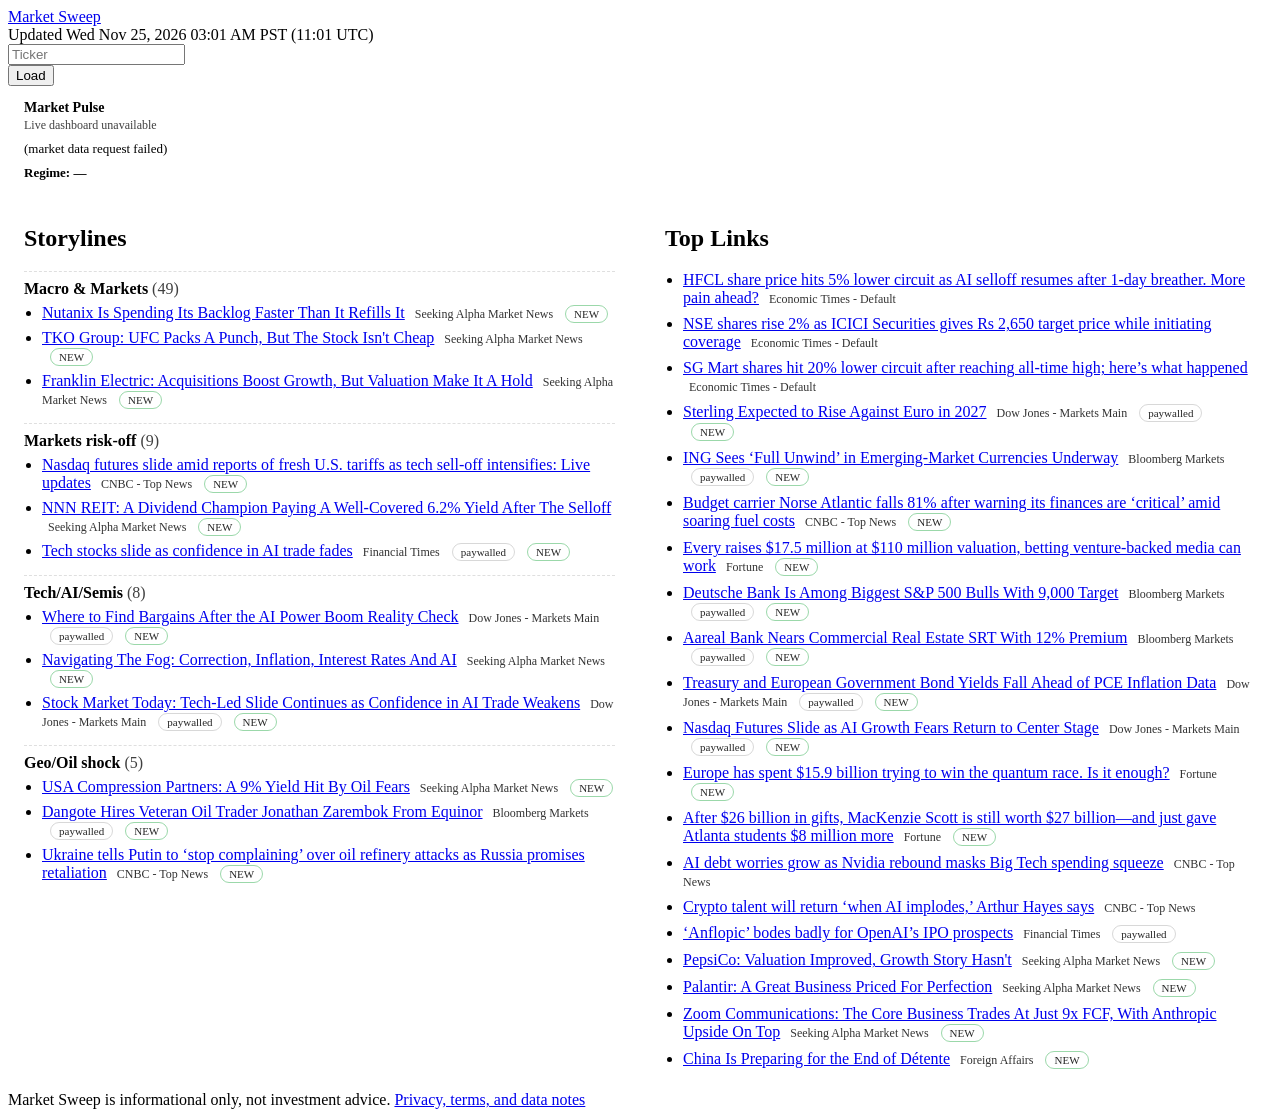
==== public/index.html @ 64149c42 "Update site 2026-11-25T11:01Z" ====
<!doctype html>
<html lang="en">
<head>
  <meta charset="utf-8" />
  <meta name="viewport" content="width=device-width, initial-scale=1" />
  <title>Market Sweep — Nov 25: Macro &amp; Markets; Markets risk-off; Tech/AI/Semis</title>
  <meta name="description" content="Top storylines: Macro &amp; Markets; Markets risk-off; Tech/AI/Semis. Clean, clutter‑free finance headlines." />
  <meta property="og:title" content="Market Sweep — Nov 25: Macro &amp; Markets; Markets risk-off; Tech/AI/Semis" />
  <meta property="og:description" content="Top storylines: Macro &amp; Markets; Markets risk-off; Tech/AI/Semis. Clean, clutter‑free finance headlines." />
  <meta property="og:type" content="website" />
  <meta property="og:url" content="https://markets.dealzen.ai" />
  <meta property="og:site_name" content="Market Sweep" />
  <meta name="twitter:card" content="summary" />
  <meta name="twitter:title" content="Market Sweep — Nov 25: Macro &amp; Markets; Markets risk-off; Tech/AI/Semis" />
  <meta name="twitter:description" content="Top storylines: Macro &amp; Markets; Markets risk-off; Tech/AI/Semis. Clean, clutter‑free finance headlines." />
  <link rel="canonical" href="https://markets.dealzen.ai" />
  <link rel="stylesheet" href="/app.css?v=20260710-1155" />
  <style>
    .meta { opacity: 0.8; margin-bottom: 16px; }
    .grid { display: grid; grid-template-columns: 1fr; gap: 18px; }
    @media (min-width: 900px) { .grid { grid-template-columns: 1fr 1fr; } }
    .card { padding: 14px 16px; }
    ul { margin: 0; padding-left: 18px; }
    li { margin: 8px 0; }
    .tight li { margin: 6px 0; }
    .src { margin-left: 6px; opacity: 0.8; font-size: 12px; }
    .pill { display: inline-block; margin-left: 8px; font-size: 11px; padding: 2px 8px; border-radius: 999px; border: 1px solid rgba(127,127,127,0.35); opacity: 0.85; }
    .pill.new { border-color: rgba(60,180,90,0.6); }
    .story { margin: 10px 0 14px 0; padding-top: 8px; border-top: 1px dashed rgba(127,127,127,0.25); }
    .storyhdr { font-weight: 650; margin-bottom: 6px; }
    .count { opacity: 0.75; font-weight: 500; }
  </style>
</head>
<body>
  <main class="app-shell">
  <header class="app-header">
    <div class="brand">
      <a class="brand-title" href="/">Market Sweep</a>
      <div class="brand-subtitle">Updated Wed Nov 25, 2026 03:01 AM PST (11:01 UTC)</div>
    </div>
    <form class="search" data-ticker-nav>
      <div class="search-field">
        <input name="ticker" autocomplete="off" autocapitalize="characters" spellcheck="false" aria-label="Ticker" placeholder="Ticker" />
      </div>
      <button type="submit">Load</button>
    </form>
  </header>

  <div class="card" style="margin-bottom:16px">
    <div style="font-size:14px; font-weight:600; margin-bottom:2px;">Market Pulse</div>
    <div id="dashboard-time" style="font-size:12px; opacity:0.75; margin-bottom:6px;">Loading live market data...</div>
    <div id="dashboard-lines" style="font-size:13px; line-height:1.5;">(loading)</div>
    <div id="dashboard-regime" style="margin-top:6px; font-size:13px; font-weight:600;">Regime: —</div>
  </div>

  <div class="grid">
    <div class="card">
      <h2 style="margin-top:0">Storylines</h2>
      <div class="story"><div class="storyhdr">Macro &amp; Markets <span class="count">(49)</span></div><ul class="tight"><li><a href="https://seekingalpha.com/article/4971801-nutanix-is-spending-its-backlog-faster-than-it-refills-it?source=feed_all_articles" target="_blank" rel="noopener noreferrer">Nutanix Is Spending Its Backlog Faster Than It Refills It</a> <span class="src">Seeking Alpha Market News</span> <span class="pill new">NEW</span></li><li><a href="https://seekingalpha.com/article/4971800-tko-group-ufc-packs-a-punch-but-the-stock-isnt-cheap?source=feed_all_articles" target="_blank" rel="noopener noreferrer">TKO Group: UFC Packs A Punch, But The Stock Isn&#x27;t Cheap</a> <span class="src">Seeking Alpha Market News</span> <span class="pill new">NEW</span></li><li><a href="https://seekingalpha.com/article/4971797-franklin-electric-acquisitions-boost-growth-but-valuation-make-it-a-hold?source=feed_all_articles" target="_blank" rel="noopener noreferrer">Franklin Electric: Acquisitions Boost Growth, But Valuation Make It A Hold</a> <span class="src">Seeking Alpha Market News</span> <span class="pill new">NEW</span></li></ul></div><div class="story"><div class="storyhdr">Markets risk-off <span class="count">(9)</span></div><ul class="tight"><li><a href="https://www.cnbc.com/2026/11/24/stock-market-today-live-updates-.html" target="_blank" rel="noopener noreferrer">Nasdaq futures slide amid reports of fresh U.S. tariffs as tech sell-off intensifies: Live updates</a> <span class="src">CNBC - Top News</span> <span class="pill new">NEW</span></li><li><a href="https://seekingalpha.com/article/4971787-nnn-reit-a-dividend-champion-paying-a-well-covered-6-2-percent-yield-after-the-selloff?source=feed_all_articles" target="_blank" rel="noopener noreferrer">NNN REIT: A Dividend Champion Paying A Well-Covered 6.2% Yield After The Selloff</a> <span class="src">Seeking Alpha Market News</span> <span class="pill new">NEW</span></li><li><a href="https://www.ft.com/content/705eb84c-801d-4a96-b908-e366511e886a?syn-25a6b1a6=1" target="_blank" rel="noopener noreferrer">Tech stocks slide as confidence in AI trade fades</a> <span class="src">Financial Times</span> <span class="pill">paywalled</span> <span class="pill new">NEW</span></li></ul></div><div class="story"><div class="storyhdr">Tech/AI/Semis <span class="count">(8)</span></div><ul class="tight"><li><a href="https://www.wsj.com/finance/where-to-find-bargains-after-the-ai-power-boom-reality-check-a6be0739?mod=rss_markets_main" target="_blank" rel="noopener noreferrer">Where to Find Bargains After the AI Power Boom Reality Check</a> <span class="src">Dow Jones - Markets Main</span> <span class="pill">paywalled</span> <span class="pill new">NEW</span></li><li><a href="https://seekingalpha.com/article/4971799-navigating-fog-correction-inflation-interest-rates-ai?source=feed_all_articles" target="_blank" rel="noopener noreferrer">Navigating The Fog: Correction, Inflation, Interest Rates And AI</a> <span class="src">Seeking Alpha Market News</span> <span class="pill new">NEW</span></li><li><a href="https://www.wsj.com/livecoverage/stock-market-today-dow-sp-500-nasdaq-11-25-2026?mod=rss_markets_main" target="_blank" rel="noopener noreferrer">Stock Market Today: Tech-Led Slide Continues as Confidence in AI Trade Weakens</a> <span class="src">Dow Jones - Markets Main</span> <span class="pill">paywalled</span> <span class="pill new">NEW</span></li></ul></div><div class="story"><div class="storyhdr">Geo/Oil shock <span class="count">(5)</span></div><ul class="tight"><li><a href="https://seekingalpha.com/article/4971788-usa-compression-partners-a-9-percent-yield-hit-by-oil-fears?source=feed_all_articles" target="_blank" rel="noopener noreferrer">USA Compression Partners: A 9% Yield Hit By Oil Fears</a> <span class="src">Seeking Alpha Market News</span> <span class="pill new">NEW</span></li><li><a href="https://www.bloomberg.com/news/articles/2026-11-25/dangote-hires-veteran-oil-trader-jonathan-zarembok-from-equinor" target="_blank" rel="noopener noreferrer">Dangote Hires Veteran Oil Trader Jonathan Zarembok From Equinor</a> <span class="src">Bloomberg Markets</span> <span class="pill">paywalled</span> <span class="pill new">NEW</span></li><li><a href="https://www.cnbc.com/2026/11/25/ukraine-putin-russia-oil-refinery-attacks.html" target="_blank" rel="noopener noreferrer">Ukraine tells Putin to ‘stop complaining’ over oil refinery attacks as Russia promises retaliation</a> <span class="src">CNBC - Top News</span> <span class="pill new">NEW</span></li></ul></div>
    </div>

    <div class="card">
      <h2 style="margin-top:0">Top Links</h2>
      <ul>
        <li><a href="https://economictimes.indiatimes.com/markets/stocks/news/hfcl-share-price-hits-5-lower-circuit-as-ai-selloff-resumes-after-1-day-breather-more-pain-ahead/articleshow/136149813.cms" target="_blank" rel="noopener noreferrer">HFCL share price hits 5% lower circuit as AI selloff resumes after 1-day breather. More pain ahead?</a> <span class="src">Economic Times - Default</span></li><li><a href="https://economictimes.indiatimes.com/markets/stocks/news/nse-shares-rise-2-as-icici-securities-gives-rs-2650-target-price-while-initiating-coverage/articleshow/136149526.cms" target="_blank" rel="noopener noreferrer">NSE shares rise 2% as ICICI Securities gives Rs 2,650 target price while initiating coverage</a> <span class="src">Economic Times - Default</span></li><li><a href="https://economictimes.indiatimes.com/markets/stocks/news/sg-mart-shares-hit-20-lower-circuit-after-reaching-all-time-high-heres-what-happened/articleshow/136149378.cms" target="_blank" rel="noopener noreferrer">SG Mart shares hit 20% lower circuit after reaching all-time high; here’s what happened</a> <span class="src">Economic Times - Default</span></li><li><a href="https://www.wsj.com/finance/currencies/still-too-early-to-bet-against-the-u-s-dollar-f6411c71?mod=rss_markets_main" target="_blank" rel="noopener noreferrer">Sterling Expected to Rise Against Euro in 2027</a> <span class="src">Dow Jones - Markets Main</span> <span class="pill">paywalled</span> <span class="pill new">NEW</span></li><li><a href="https://www.bloomberg.com/news/articles/2026-11-25/ing-sees-full-unwind-in-emerging-market-currencies-underway" target="_blank" rel="noopener noreferrer">ING Sees ‘Full Unwind’ in Emerging-Market Currencies Underway</a> <span class="src">Bloomberg Markets</span> <span class="pill">paywalled</span> <span class="pill new">NEW</span></li><li><a href="https://www.cnbc.com/2026/11/25/norse-atlantic-financial-warning-fuel-costs.html" target="_blank" rel="noopener noreferrer">Budget carrier Norse Atlantic falls 81% after warning its finances are ‘critical’ amid soaring fuel costs</a> <span class="src">CNBC - Top News</span> <span class="pill new">NEW</span></li><li><a href="https://fortune.com/2026/11/25/every-raises-17-5-million-110-million-valuation-betting-venture-backed-media-can-work/" target="_blank" rel="noopener noreferrer">Every raises $17.5 million at $110 million valuation, betting venture-backed media can work</a> <span class="src">Fortune</span> <span class="pill new">NEW</span></li><li><a href="https://www.bloomberg.com/news/articles/2026-11-25/deutsche-bank-is-among-biggest-s-p-500-bulls-with-9-000-target" target="_blank" rel="noopener noreferrer">Deutsche Bank Is Among Biggest S&amp;P 500 Bulls With 9,000 Target</a> <span class="src">Bloomberg Markets</span> <span class="pill">paywalled</span> <span class="pill new">NEW</span></li><li><a href="https://www.bloomberg.com/news/articles/2026-11-25/aareal-bank-nears-commercial-real-estate-srt-with-12-premium" target="_blank" rel="noopener noreferrer">Aareal Bank Nears Commercial Real Estate SRT With 12% Premium</a> <span class="src">Bloomberg Markets</span> <span class="pill">paywalled</span> <span class="pill new">NEW</span></li><li><a href="https://www.wsj.com/finance/investing/u-s-treasury-yields-fall-ahead-of-pce-inflation-data-dfeb7995?mod=rss_markets_main" target="_blank" rel="noopener noreferrer">Treasury and European Government Bond Yields Fall Ahead of PCE Inflation Data</a> <span class="src">Dow Jones - Markets Main</span> <span class="pill">paywalled</span> <span class="pill new">NEW</span></li><li><a href="https://www.wsj.com/finance/stocks/nasdaq-futures-slide-as-ai-growth-fears-return-to-center-stage-ff9a6d6b?mod=rss_markets_main" target="_blank" rel="noopener noreferrer">Nasdaq Futures Slide as AI Growth Fears Return to Center Stage</a> <span class="src">Dow Jones - Markets Main</span> <span class="pill">paywalled</span> <span class="pill new">NEW</span></li><li><a href="https://fortune.com/2026/11/25/europe-has-spent-15-9-billion-win-quantum-race/" target="_blank" rel="noopener noreferrer">Europe has spent $15.9 billion trying to win the quantum race. Is it enough?</a> <span class="src">Fortune</span> <span class="pill new">NEW</span></li><li><a href="https://fortune.com/2026/11/25/mackenzie-scott-achieve-atlanta-8-million-net-worth/" target="_blank" rel="noopener noreferrer">After $26 billion in gifts, MacKenzie Scott is still worth $27 billion—and just gave Atlanta students $8 million more</a> <span class="src">Fortune</span> <span class="pill new">NEW</span></li><li><a href="https://www.cnbc.com/2026/11/25/ai-debt-big-tech-spending-nvidia.html" target="_blank" rel="noopener noreferrer">AI debt worries grow as Nvidia rebound masks Big Tech spending squeeze</a> <span class="src">CNBC - Top News</span></li><li><a href="https://www.cnbc.com/2026/11/25/talents-crypto-ai-investment.html" target="_blank" rel="noopener noreferrer">Crypto talent will return ‘when AI implodes,’ Arthur Hayes says</a> <span class="src">CNBC - Top News</span></li><li><a href="https://www.ft.com/content/1c62dcfe-826f-4638-a9ee-c3b3009bc45d" target="_blank" rel="noopener noreferrer">‘Anflopic’ bodes badly for OpenAI’s IPO prospects</a> <span class="src">Financial Times</span> <span class="pill">paywalled</span></li><li><a href="https://seekingalpha.com/article/4971795-pepsico-valuation-improved-growth-story-hasnt?source=feed_all_articles" target="_blank" rel="noopener noreferrer">PepsiCo: Valuation Improved, Growth Story Hasn&#x27;t</a> <span class="src">Seeking Alpha Market News</span> <span class="pill new">NEW</span></li><li><a href="https://seekingalpha.com/article/4971794-palantir-a-great-business-priced-for-perfection?source=feed_all_articles" target="_blank" rel="noopener noreferrer">Palantir: A Great Business Priced For Perfection</a> <span class="src">Seeking Alpha Market News</span> <span class="pill new">NEW</span></li><li><a href="https://seekingalpha.com/article/4971792-zoom-communications-stock-core-business-trades-just-9x-fcf-with-anthropic-upside-on-top?source=feed_all_articles" target="_blank" rel="noopener noreferrer">Zoom Communications: The Core Business Trades At Just 9x FCF, With Anthropic Upside On Top</a> <span class="src">Seeking Alpha Market News</span> <span class="pill new">NEW</span></li><li><a href="https://www.foreignaffairs.com/china/china-preparing-end-detente-trump-yun-sun" target="_blank" rel="noopener noreferrer">China Is Preparing for the End of Détente</a> <span class="src">Foreign Affairs</span> <span class="pill new">NEW</span></li>
      </ul>
    </div>
  </div>
  <footer class="site-footer">
    <span>Market Sweep is informational only, not investment advice.</span>
    <a href="/legal/">Privacy, terms, and data notes</a>
  </footer>
  </main>
  <script src="/app.js?v=20260710-1155" defer></script>
  <script src="dashboard.js?v=20260512-0110" defer></script>
</body>
</html>
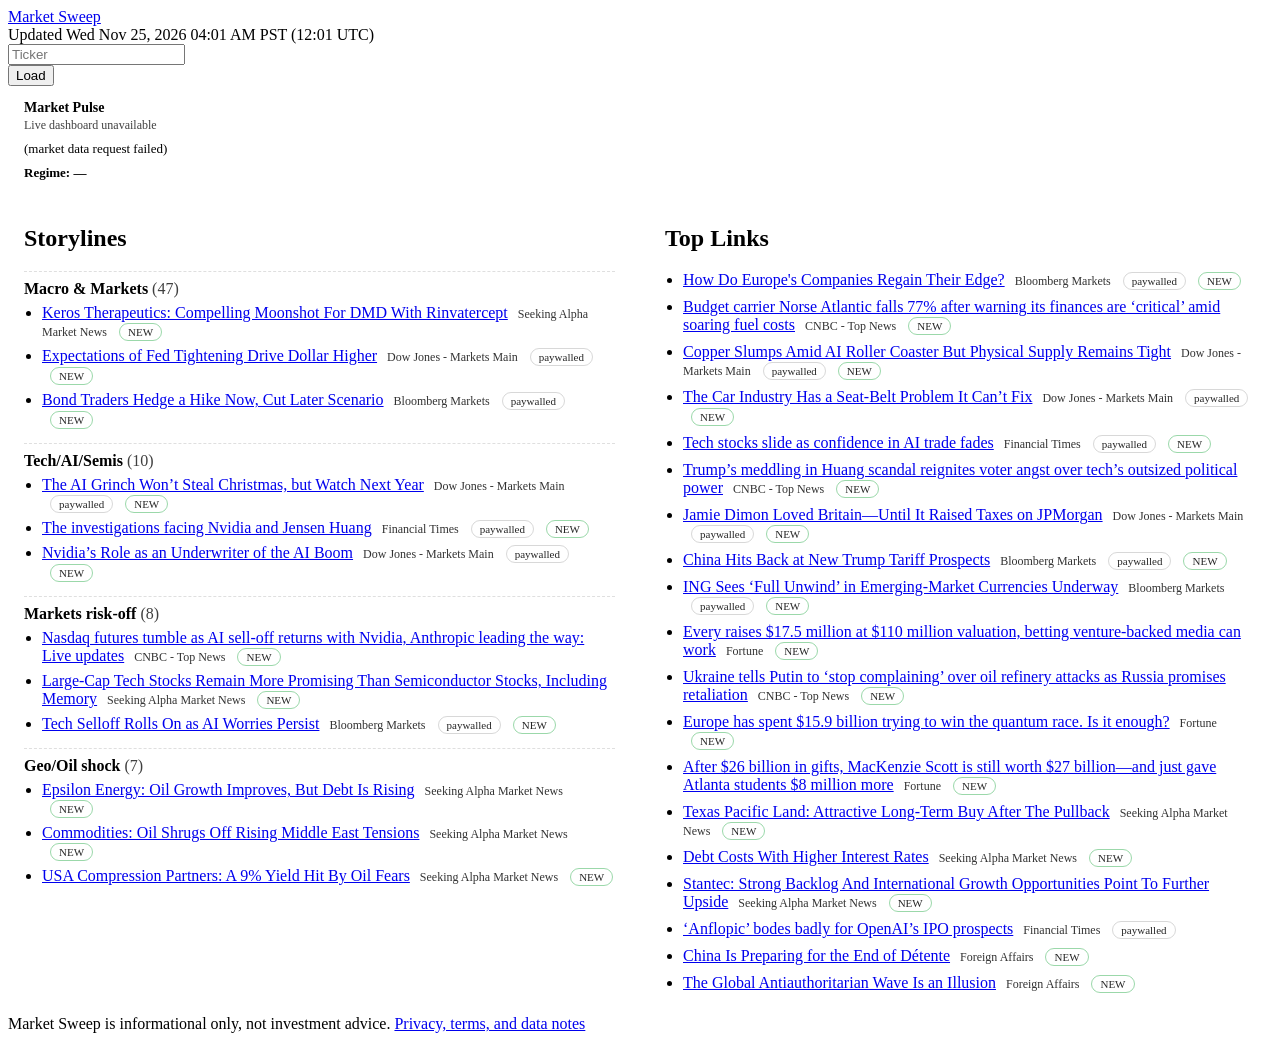
==== commit 8f0324ff: "Update site 2026-11-25T12:01Z" ====
--- a/public/index.html
+++ b/public/index.html
@@ -3,16 +3,16 @@
 <head>
   <meta charset="utf-8" />
   <meta name="viewport" content="width=device-width, initial-scale=1" />
-  <title>Market Sweep — Nov 25: Macro &amp; Markets; Markets risk-off; Tech/AI/Semis</title>
-  <meta name="description" content="Top storylines: Macro &amp; Markets; Markets risk-off; Tech/AI/Semis. Clean, clutter‑free finance headlines." />
-  <meta property="og:title" content="Market Sweep — Nov 25: Macro &amp; Markets; Markets risk-off; Tech/AI/Semis" />
-  <meta property="og:description" content="Top storylines: Macro &amp; Markets; Markets risk-off; Tech/AI/Semis. Clean, clutter‑free finance headlines." />
+  <title>Market Sweep — Nov 25: Macro &amp; Markets; Tech/AI/Semis; Markets risk-off</title>
+  <meta name="description" content="Top storylines: Macro &amp; Markets; Tech/AI/Semis; Markets risk-off. Clean, clutter‑free finance headlines." />
+  <meta property="og:title" content="Market Sweep — Nov 25: Macro &amp; Markets; Tech/AI/Semis; Markets risk-off" />
+  <meta property="og:description" content="Top storylines: Macro &amp; Markets; Tech/AI/Semis; Markets risk-off. Clean, clutter‑free finance headlines." />
   <meta property="og:type" content="website" />
   <meta property="og:url" content="https://markets.dealzen.ai" />
   <meta property="og:site_name" content="Market Sweep" />
   <meta name="twitter:card" content="summary" />
-  <meta name="twitter:title" content="Market Sweep — Nov 25: Macro &amp; Markets; Markets risk-off; Tech/AI/Semis" />
-  <meta name="twitter:description" content="Top storylines: Macro &amp; Markets; Markets risk-off; Tech/AI/Semis. Clean, clutter‑free finance headlines." />
+  <meta name="twitter:title" content="Market Sweep — Nov 25: Macro &amp; Markets; Tech/AI/Semis; Markets risk-off" />
+  <meta name="twitter:description" content="Top storylines: Macro &amp; Markets; Tech/AI/Semis; Markets risk-off. Clean, clutter‑free finance headlines." />
   <link rel="canonical" href="https://markets.dealzen.ai" />
   <link rel="stylesheet" href="/app.css?v=20260710-1155" />
   <style>
@@ -36,7 +36,7 @@
   <header class="app-header">
     <div class="brand">
       <a class="brand-title" href="/">Market Sweep</a>
-      <div class="brand-subtitle">Updated Wed Nov 25, 2026 03:01 AM PST (11:01 UTC)</div>
+      <div class="brand-subtitle">Updated Wed Nov 25, 2026 04:01 AM PST (12:01 UTC)</div>
     </div>
     <form class="search" data-ticker-nav>
       <div class="search-field">
@@ -56,13 +56,13 @@
   <div class="grid">
     <div class="card">
       <h2 style="margin-top:0">Storylines</h2>
-      <div class="story"><div class="storyhdr">Macro &amp; Markets <span class="count">(49)</span></div><ul class="tight"><li><a href="https://seekingalpha.com/article/4971801-nutanix-is-spending-its-backlog-faster-than-it-refills-it?source=feed_all_articles" target="_blank" rel="noopener noreferrer">Nutanix Is Spending Its Backlog Faster Than It Refills It</a> <span class="src">Seeking Alpha Market News</span> <span class="pill new">NEW</span></li><li><a href="https://seekingalpha.com/article/4971800-tko-group-ufc-packs-a-punch-but-the-stock-isnt-cheap?source=feed_all_articles" target="_blank" rel="noopener noreferrer">TKO Group: UFC Packs A Punch, But The Stock Isn&#x27;t Cheap</a> <span class="src">Seeking Alpha Market News</span> <span class="pill new">NEW</span></li><li><a href="https://seekingalpha.com/article/4971797-franklin-electric-acquisitions-boost-growth-but-valuation-make-it-a-hold?source=feed_all_articles" target="_blank" rel="noopener noreferrer">Franklin Electric: Acquisitions Boost Growth, But Valuation Make It A Hold</a> <span class="src">Seeking Alpha Market News</span> <span class="pill new">NEW</span></li></ul></div><div class="story"><div class="storyhdr">Markets risk-off <span class="count">(9)</span></div><ul class="tight"><li><a href="https://www.cnbc.com/2026/11/24/stock-market-today-live-updates-.html" target="_blank" rel="noopener noreferrer">Nasdaq futures slide amid reports of fresh U.S. tariffs as tech sell-off intensifies: Live updates</a> <span class="src">CNBC - Top News</span> <span class="pill new">NEW</span></li><li><a href="https://seekingalpha.com/article/4971787-nnn-reit-a-dividend-champion-paying-a-well-covered-6-2-percent-yield-after-the-selloff?source=feed_all_articles" target="_blank" rel="noopener noreferrer">NNN REIT: A Dividend Champion Paying A Well-Covered 6.2% Yield After The Selloff</a> <span class="src">Seeking Alpha Market News</span> <span class="pill new">NEW</span></li><li><a href="https://www.ft.com/content/705eb84c-801d-4a96-b908-e366511e886a?syn-25a6b1a6=1" target="_blank" rel="noopener noreferrer">Tech stocks slide as confidence in AI trade fades</a> <span class="src">Financial Times</span> <span class="pill">paywalled</span> <span class="pill new">NEW</span></li></ul></div><div class="story"><div class="storyhdr">Tech/AI/Semis <span class="count">(8)</span></div><ul class="tight"><li><a href="https://www.wsj.com/finance/where-to-find-bargains-after-the-ai-power-boom-reality-check-a6be0739?mod=rss_markets_main" target="_blank" rel="noopener noreferrer">Where to Find Bargains After the AI Power Boom Reality Check</a> <span class="src">Dow Jones - Markets Main</span> <span class="pill">paywalled</span> <span class="pill new">NEW</span></li><li><a href="https://seekingalpha.com/article/4971799-navigating-fog-correction-inflation-interest-rates-ai?source=feed_all_articles" target="_blank" rel="noopener noreferrer">Navigating The Fog: Correction, Inflation, Interest Rates And AI</a> <span class="src">Seeking Alpha Market News</span> <span class="pill new">NEW</span></li><li><a href="https://www.wsj.com/livecoverage/stock-market-today-dow-sp-500-nasdaq-11-25-2026?mod=rss_markets_main" target="_blank" rel="noopener noreferrer">Stock Market Today: Tech-Led Slide Continues as Confidence in AI Trade Weakens</a> <span class="src">Dow Jones - Markets Main</span> <span class="pill">paywalled</span> <span class="pill new">NEW</span></li></ul></div><div class="story"><div class="storyhdr">Geo/Oil shock <span class="count">(5)</span></div><ul class="tight"><li><a href="https://seekingalpha.com/article/4971788-usa-compression-partners-a-9-percent-yield-hit-by-oil-fears?source=feed_all_articles" target="_blank" rel="noopener noreferrer">USA Compression Partners: A 9% Yield Hit By Oil Fears</a> <span class="src">Seeking Alpha Market News</span> <span class="pill new">NEW</span></li><li><a href="https://www.bloomberg.com/news/articles/2026-11-25/dangote-hires-veteran-oil-trader-jonathan-zarembok-from-equinor" target="_blank" rel="noopener noreferrer">Dangote Hires Veteran Oil Trader Jonathan Zarembok From Equinor</a> <span class="src">Bloomberg Markets</span> <span class="pill">paywalled</span> <span class="pill new">NEW</span></li><li><a href="https://www.cnbc.com/2026/11/25/ukraine-putin-russia-oil-refinery-attacks.html" target="_blank" rel="noopener noreferrer">Ukraine tells Putin to ‘stop complaining’ over oil refinery attacks as Russia promises retaliation</a> <span class="src">CNBC - Top News</span> <span class="pill new">NEW</span></li></ul></div>
+      <div class="story"><div class="storyhdr">Macro &amp; Markets <span class="count">(47)</span></div><ul class="tight"><li><a href="https://seekingalpha.com/article/4971815-keros-therapeutics-stock-compelling-moonshot-dmd-with-rinvatercept?source=feed_all_articles" target="_blank" rel="noopener noreferrer">Keros Therapeutics: Compelling Moonshot For DMD With Rinvatercept</a> <span class="src">Seeking Alpha Market News</span> <span class="pill new">NEW</span></li><li><a href="https://www.wsj.com/finance/currencies/still-too-early-to-bet-against-the-u-s-dollar-f6411c71?mod=rss_markets_main" target="_blank" rel="noopener noreferrer">Expectations of Fed Tightening Drive Dollar Higher</a> <span class="src">Dow Jones - Markets Main</span> <span class="pill">paywalled</span> <span class="pill new">NEW</span></li><li><a href="https://www.bloomberg.com/news/newsletters/2026-11-25/bond-traders-hedge-a-hike-now-cut-later-scenario" target="_blank" rel="noopener noreferrer">Bond Traders Hedge a Hike Now, Cut Later Scenario</a> <span class="src">Bloomberg Markets</span> <span class="pill">paywalled</span> <span class="pill new">NEW</span></li></ul></div><div class="story"><div class="storyhdr">Tech/AI/Semis <span class="count">(10)</span></div><ul class="tight"><li><a href="https://www.wsj.com/finance/stocks/the-ai-grinch-wont-steal-christmas-but-watch-next-year-b5b2dd7a?mod=rss_markets_main" target="_blank" rel="noopener noreferrer">The AI Grinch Won’t Steal Christmas, but Watch Next Year</a> <span class="src">Dow Jones - Markets Main</span> <span class="pill">paywalled</span> <span class="pill new">NEW</span></li><li><a href="https://www.ft.com/content/b68742ac-f7b9-4aca-b4d9-48245e749b60?syn-25a6b1a6=1" target="_blank" rel="noopener noreferrer">The investigations facing Nvidia and Jensen Huang</a> <span class="src">Financial Times</span> <span class="pill">paywalled</span> <span class="pill new">NEW</span></li><li><a href="https://www.wsj.com/finance/investing/nvidias-role-as-an-underwriter-of-the-ai-boom-95375800?mod=rss_markets_main" target="_blank" rel="noopener noreferrer">Nvidia’s Role as an Underwriter of the AI Boom</a> <span class="src">Dow Jones - Markets Main</span> <span class="pill">paywalled</span> <span class="pill new">NEW</span></li></ul></div><div class="story"><div class="storyhdr">Markets risk-off <span class="count">(8)</span></div><ul class="tight"><li><a href="https://www.cnbc.com/2026/11/24/stock-market-today-live-updates-.html" target="_blank" rel="noopener noreferrer">Nasdaq futures tumble as AI sell-off returns with Nvidia, Anthropic leading the way: Live updates</a> <span class="src">CNBC - Top News</span> <span class="pill new">NEW</span></li><li><a href="https://seekingalpha.com/article/4971812-large-cap-tech-stocks-remain-more-promising-than-semiconductor-stocks-including-memory?source=feed_all_articles" target="_blank" rel="noopener noreferrer">Large-Cap Tech Stocks Remain More Promising Than Semiconductor Stocks, Including Memory</a> <span class="src">Seeking Alpha Market News</span> <span class="pill new">NEW</span></li><li><a href="https://www.bloomberg.com/news/videos/2026-11-25/the-opening-trade-11-25-2026-video" target="_blank" rel="noopener noreferrer">Tech Selloff Rolls On as AI Worries Persist</a> <span class="src">Bloomberg Markets</span> <span class="pill">paywalled</span> <span class="pill new">NEW</span></li></ul></div><div class="story"><div class="storyhdr">Geo/Oil shock <span class="count">(7)</span></div><ul class="tight"><li><a href="https://seekingalpha.com/article/4971807-epsilon-energy-stock-oil-growth-improves-but-debt-rising?source=feed_all_articles" target="_blank" rel="noopener noreferrer">Epsilon Energy: Oil Growth Improves, But Debt Is Rising</a> <span class="src">Seeking Alpha Market News</span> <span class="pill new">NEW</span></li><li><a href="https://seekingalpha.com/article/4971817-commodities-oil-shrugs-off-rising-middle-east-tensions?source=feed_all_articles" target="_blank" rel="noopener noreferrer">Commodities: Oil Shrugs Off Rising Middle East Tensions</a> <span class="src">Seeking Alpha Market News</span> <span class="pill new">NEW</span></li><li><a href="https://seekingalpha.com/article/4971788-usa-compression-partners-a-9-percent-yield-hit-by-oil-fears?source=feed_all_articles" target="_blank" rel="noopener noreferrer">USA Compression Partners: A 9% Yield Hit By Oil Fears</a> <span class="src">Seeking Alpha Market News</span> <span class="pill new">NEW</span></li></ul></div>
     </div>
 
     <div class="card">
       <h2 style="margin-top:0">Top Links</h2>
       <ul>
-        <li><a href="https://economictimes.indiatimes.com/markets/stocks/news/hfcl-share-price-hits-5-lower-circuit-as-ai-selloff-resumes-after-1-day-breather-more-pain-ahead/articleshow/136149813.cms" target="_blank" rel="noopener noreferrer">HFCL share price hits 5% lower circuit as AI selloff resumes after 1-day breather. More pain ahead?</a> <span class="src">Economic Times - Default</span></li><li><a href="https://economictimes.indiatimes.com/markets/stocks/news/nse-shares-rise-2-as-icici-securities-gives-rs-2650-target-price-while-initiating-coverage/articleshow/136149526.cms" target="_blank" rel="noopener noreferrer">NSE shares rise 2% as ICICI Securities gives Rs 2,650 target price while initiating coverage</a> <span class="src">Economic Times - Default</span></li><li><a href="https://economictimes.indiatimes.com/markets/stocks/news/sg-mart-shares-hit-20-lower-circuit-after-reaching-all-time-high-heres-what-happened/articleshow/136149378.cms" target="_blank" rel="noopener noreferrer">SG Mart shares hit 20% lower circuit after reaching all-time high; here’s what happened</a> <span class="src">Economic Times - Default</span></li><li><a href="https://www.wsj.com/finance/currencies/still-too-early-to-bet-against-the-u-s-dollar-f6411c71?mod=rss_markets_main" target="_blank" rel="noopener noreferrer">Sterling Expected to Rise Against Euro in 2027</a> <span class="src">Dow Jones - Markets Main</span> <span class="pill">paywalled</span> <span class="pill new">NEW</span></li><li><a href="https://www.bloomberg.com/news/articles/2026-11-25/ing-sees-full-unwind-in-emerging-market-currencies-underway" target="_blank" rel="noopener noreferrer">ING Sees ‘Full Unwind’ in Emerging-Market Currencies Underway</a> <span class="src">Bloomberg Markets</span> <span class="pill">paywalled</span> <span class="pill new">NEW</span></li><li><a href="https://www.cnbc.com/2026/11/25/norse-atlantic-financial-warning-fuel-costs.html" target="_blank" rel="noopener noreferrer">Budget carrier Norse Atlantic falls 81% after warning its finances are ‘critical’ amid soaring fuel costs</a> <span class="src">CNBC - Top News</span> <span class="pill new">NEW</span></li><li><a href="https://fortune.com/2026/11/25/every-raises-17-5-million-110-million-valuation-betting-venture-backed-media-can-work/" target="_blank" rel="noopener noreferrer">Every raises $17.5 million at $110 million valuation, betting venture-backed media can work</a> <span class="src">Fortune</span> <span class="pill new">NEW</span></li><li><a href="https://www.bloomberg.com/news/articles/2026-11-25/deutsche-bank-is-among-biggest-s-p-500-bulls-with-9-000-target" target="_blank" rel="noopener noreferrer">Deutsche Bank Is Among Biggest S&amp;P 500 Bulls With 9,000 Target</a> <span class="src">Bloomberg Markets</span> <span class="pill">paywalled</span> <span class="pill new">NEW</span></li><li><a href="https://www.bloomberg.com/news/articles/2026-11-25/aareal-bank-nears-commercial-real-estate-srt-with-12-premium" target="_blank" rel="noopener noreferrer">Aareal Bank Nears Commercial Real Estate SRT With 12% Premium</a> <span class="src">Bloomberg Markets</span> <span class="pill">paywalled</span> <span class="pill new">NEW</span></li><li><a href="https://www.wsj.com/finance/investing/u-s-treasury-yields-fall-ahead-of-pce-inflation-data-dfeb7995?mod=rss_markets_main" target="_blank" rel="noopener noreferrer">Treasury and European Government Bond Yields Fall Ahead of PCE Inflation Data</a> <span class="src">Dow Jones - Markets Main</span> <span class="pill">paywalled</span> <span class="pill new">NEW</span></li><li><a href="https://www.wsj.com/finance/stocks/nasdaq-futures-slide-as-ai-growth-fears-return-to-center-stage-ff9a6d6b?mod=rss_markets_main" target="_blank" rel="noopener noreferrer">Nasdaq Futures Slide as AI Growth Fears Return to Center Stage</a> <span class="src">Dow Jones - Markets Main</span> <span class="pill">paywalled</span> <span class="pill new">NEW</span></li><li><a href="https://fortune.com/2026/11/25/europe-has-spent-15-9-billion-win-quantum-race/" target="_blank" rel="noopener noreferrer">Europe has spent $15.9 billion trying to win the quantum race. Is it enough?</a> <span class="src">Fortune</span> <span class="pill new">NEW</span></li><li><a href="https://fortune.com/2026/11/25/mackenzie-scott-achieve-atlanta-8-million-net-worth/" target="_blank" rel="noopener noreferrer">After $26 billion in gifts, MacKenzie Scott is still worth $27 billion—and just gave Atlanta students $8 million more</a> <span class="src">Fortune</span> <span class="pill new">NEW</span></li><li><a href="https://www.cnbc.com/2026/11/25/ai-debt-big-tech-spending-nvidia.html" target="_blank" rel="noopener noreferrer">AI debt worries grow as Nvidia rebound masks Big Tech spending squeeze</a> <span class="src">CNBC - Top News</span></li><li><a href="https://www.cnbc.com/2026/11/25/talents-crypto-ai-investment.html" target="_blank" rel="noopener noreferrer">Crypto talent will return ‘when AI implodes,’ Arthur Hayes says</a> <span class="src">CNBC - Top News</span></li><li><a href="https://www.ft.com/content/1c62dcfe-826f-4638-a9ee-c3b3009bc45d" target="_blank" rel="noopener noreferrer">‘Anflopic’ bodes badly for OpenAI’s IPO prospects</a> <span class="src">Financial Times</span> <span class="pill">paywalled</span></li><li><a href="https://seekingalpha.com/article/4971795-pepsico-valuation-improved-growth-story-hasnt?source=feed_all_articles" target="_blank" rel="noopener noreferrer">PepsiCo: Valuation Improved, Growth Story Hasn&#x27;t</a> <span class="src">Seeking Alpha Market News</span> <span class="pill new">NEW</span></li><li><a href="https://seekingalpha.com/article/4971794-palantir-a-great-business-priced-for-perfection?source=feed_all_articles" target="_blank" rel="noopener noreferrer">Palantir: A Great Business Priced For Perfection</a> <span class="src">Seeking Alpha Market News</span> <span class="pill new">NEW</span></li><li><a href="https://seekingalpha.com/article/4971792-zoom-communications-stock-core-business-trades-just-9x-fcf-with-anthropic-upside-on-top?source=feed_all_articles" target="_blank" rel="noopener noreferrer">Zoom Communications: The Core Business Trades At Just 9x FCF, With Anthropic Upside On Top</a> <span class="src">Seeking Alpha Market News</span> <span class="pill new">NEW</span></li><li><a href="https://www.foreignaffairs.com/china/china-preparing-end-detente-trump-yun-sun" target="_blank" rel="noopener noreferrer">China Is Preparing for the End of Détente</a> <span class="src">Foreign Affairs</span> <span class="pill new">NEW</span></li>
+        <li><a href="https://www.bloomberg.com/news/videos/2026-11-25/how-do-europe-s-companies-regain-their-edge-video" target="_blank" rel="noopener noreferrer">How Do Europe&#x27;s Companies Regain Their Edge?</a> <span class="src">Bloomberg Markets</span> <span class="pill">paywalled</span> <span class="pill new">NEW</span></li><li><a href="https://www.cnbc.com/2026/11/25/norse-atlantic-financial-warning-fuel-costs.html" target="_blank" rel="noopener noreferrer">Budget carrier Norse Atlantic falls 77% after warning its finances are ‘critical’ amid soaring fuel costs</a> <span class="src">CNBC - Top News</span> <span class="pill new">NEW</span></li><li><a href="https://www.wsj.com/finance/commodities-futures/copper-slumps-amid-ai-roller-coaster-but-physical-supply-remains-tight-14fd2a91?mod=rss_markets_main" target="_blank" rel="noopener noreferrer">Copper Slumps Amid AI Roller Coaster But Physical Supply Remains Tight</a> <span class="src">Dow Jones - Markets Main</span> <span class="pill">paywalled</span> <span class="pill new">NEW</span></li><li><a href="https://www.wsj.com/personal-finance/the-car-industry-has-a-seat-belt-problem-it-cant-fix-0aa4be6e?mod=rss_markets_main" target="_blank" rel="noopener noreferrer">The Car Industry Has a Seat-Belt Problem It Can’t Fix</a> <span class="src">Dow Jones - Markets Main</span> <span class="pill">paywalled</span> <span class="pill new">NEW</span></li><li><a href="https://www.ft.com/content/705eb84c-801d-4a96-b908-e366511e886a?syn-25a6b1a6=1" target="_blank" rel="noopener noreferrer">Tech stocks slide as confidence in AI trade fades</a> <span class="src">Financial Times</span> <span class="pill">paywalled</span> <span class="pill new">NEW</span></li><li><a href="https://www.cnbc.com/2026/11/25/huang-reinstatement-reignites-voter-angst-over-techs-outsized-power.html" target="_blank" rel="noopener noreferrer">Trump’s meddling in Huang scandal reignites voter angst over tech’s outsized political power</a> <span class="src">CNBC - Top News</span> <span class="pill new">NEW</span></li><li><a href="https://www.wsj.com/finance/banking/jamie-dimon-loved-britainuntil-it-raised-taxes-on-jpmorgan-3462d7b6?mod=rss_markets_main" target="_blank" rel="noopener noreferrer">Jamie Dimon Loved Britain—Until It Raised Taxes on JPMorgan</a> <span class="src">Dow Jones - Markets Main</span> <span class="pill">paywalled</span> <span class="pill new">NEW</span></li><li><a href="https://www.bloomberg.com/news/videos/2026-11-25/the-pulse-11-25-2026-video" target="_blank" rel="noopener noreferrer">China Hits Back at New Trump Tariff Prospects</a> <span class="src">Bloomberg Markets</span> <span class="pill">paywalled</span> <span class="pill new">NEW</span></li><li><a href="https://www.bloomberg.com/news/articles/2026-11-25/ing-sees-full-unwind-in-emerging-market-currencies-underway" target="_blank" rel="noopener noreferrer">ING Sees ‘Full Unwind’ in Emerging-Market Currencies Underway</a> <span class="src">Bloomberg Markets</span> <span class="pill">paywalled</span> <span class="pill new">NEW</span></li><li><a href="https://fortune.com/2026/11/25/every-raises-17-5-million-110-million-valuation-betting-venture-backed-media-can-work/" target="_blank" rel="noopener noreferrer">Every raises $17.5 million at $110 million valuation, betting venture-backed media can work</a> <span class="src">Fortune</span> <span class="pill new">NEW</span></li><li><a href="https://www.cnbc.com/2026/11/25/ukraine-putin-russia-oil-refinery-attacks.html" target="_blank" rel="noopener noreferrer">Ukraine tells Putin to ‘stop complaining’ over oil refinery attacks as Russia promises retaliation</a> <span class="src">CNBC - Top News</span> <span class="pill new">NEW</span></li><li><a href="https://fortune.com/2026/11/25/europe-has-spent-15-9-billion-win-quantum-race/" target="_blank" rel="noopener noreferrer">Europe has spent $15.9 billion trying to win the quantum race. Is it enough?</a> <span class="src">Fortune</span> <span class="pill new">NEW</span></li><li><a href="https://fortune.com/2026/11/25/mackenzie-scott-achieve-atlanta-8-million-net-worth/" target="_blank" rel="noopener noreferrer">After $26 billion in gifts, MacKenzie Scott is still worth $27 billion—and just gave Atlanta students $8 million more</a> <span class="src">Fortune</span> <span class="pill new">NEW</span></li><li><a href="https://seekingalpha.com/article/4971809-texas-pacific-land-attractive-long-term-buy-after-the-pullback?source=feed_all_articles" target="_blank" rel="noopener noreferrer">Texas Pacific Land: Attractive Long-Term Buy After The Pullback</a> <span class="src">Seeking Alpha Market News</span> <span class="pill new">NEW</span></li><li><a href="https://seekingalpha.com/article/4971732-debt-costs-higher-interest-rates?source=feed_all_articles" target="_blank" rel="noopener noreferrer">Debt Costs With Higher Interest Rates</a> <span class="src">Seeking Alpha Market News</span> <span class="pill new">NEW</span></li><li><a href="https://seekingalpha.com/article/4971808-stantec-stock-strong-backlog-and-international-growth-opportunities-point-to-further-upside?source=feed_all_articles" target="_blank" rel="noopener noreferrer">Stantec: Strong Backlog And International Growth Opportunities Point To Further Upside</a> <span class="src">Seeking Alpha Market News</span> <span class="pill new">NEW</span></li><li><a href="https://www.ft.com/content/1c62dcfe-826f-4638-a9ee-c3b3009bc45d" target="_blank" rel="noopener noreferrer">‘Anflopic’ bodes badly for OpenAI’s IPO prospects</a> <span class="src">Financial Times</span> <span class="pill">paywalled</span></li><li><a href="https://www.foreignaffairs.com/china/china-preparing-end-detente-trump-yun-sun" target="_blank" rel="noopener noreferrer">China Is Preparing for the End of Détente</a> <span class="src">Foreign Affairs</span> <span class="pill new">NEW</span></li><li><a href="https://www.foreignaffairs.com/united-states/democracy-global-anti-authoritarian-wave-illusion" target="_blank" rel="noopener noreferrer">The Global Antiauthoritarian Wave Is an Illusion</a> <span class="src">Foreign Affairs</span> <span class="pill new">NEW</span></li>
       </ul>
     </div>
   </div>
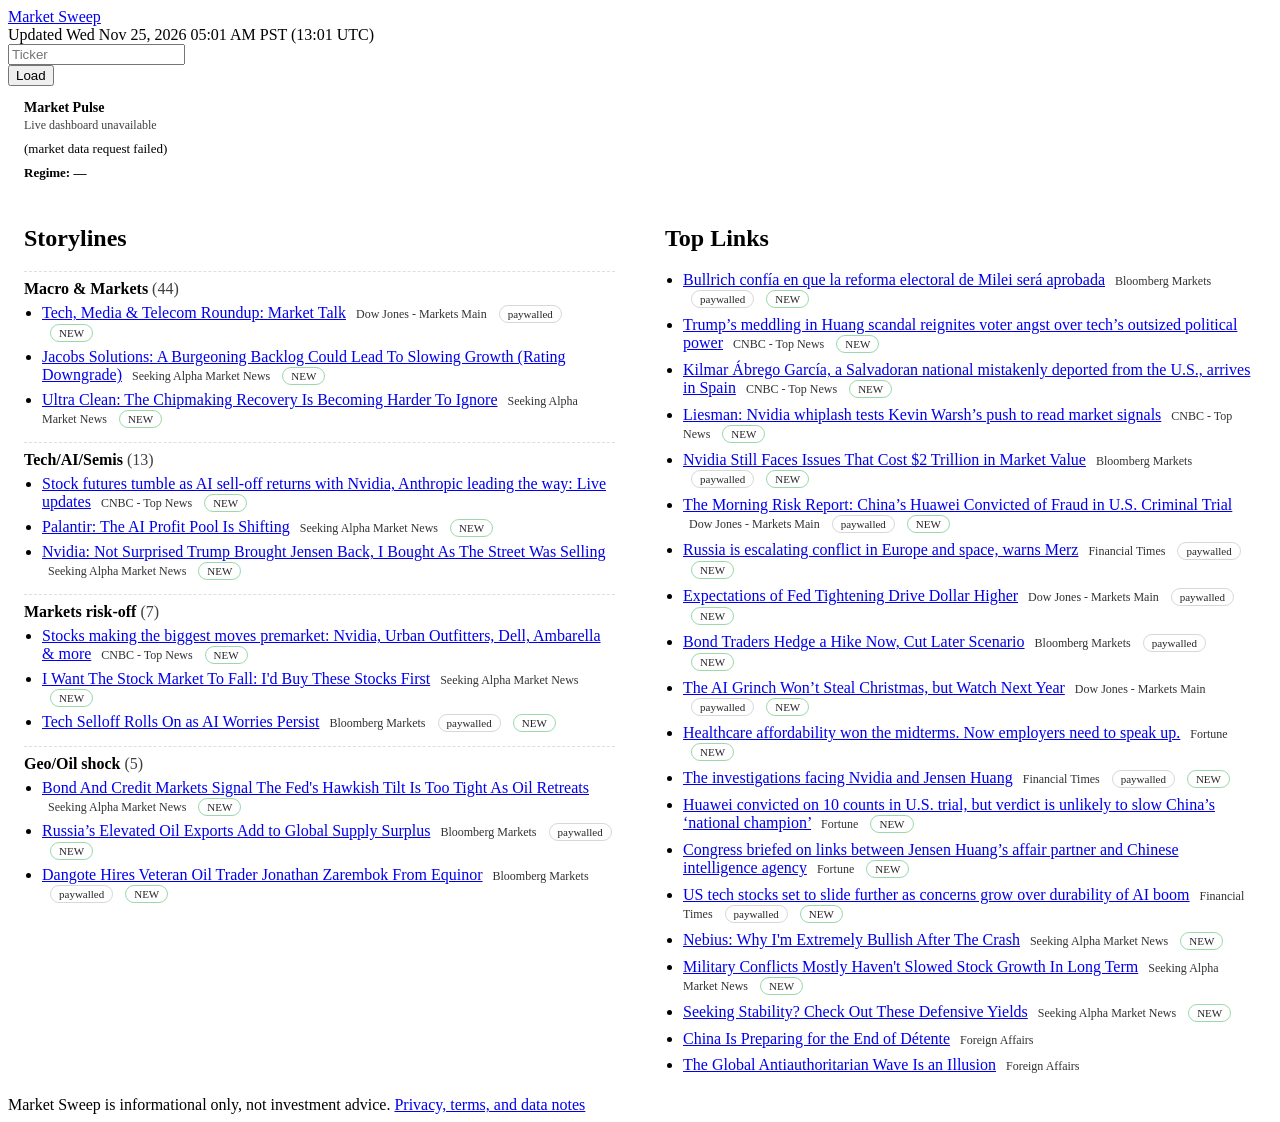
==== commit 59c61d70: "Update site 2026-11-25T13:01Z" ====
--- a/public/index.html
+++ b/public/index.html
@@ -36,7 +36,7 @@
   <header class="app-header">
     <div class="brand">
       <a class="brand-title" href="/">Market Sweep</a>
-      <div class="brand-subtitle">Updated Wed Nov 25, 2026 04:01 AM PST (12:01 UTC)</div>
+      <div class="brand-subtitle">Updated Wed Nov 25, 2026 05:01 AM PST (13:01 UTC)</div>
     </div>
     <form class="search" data-ticker-nav>
       <div class="search-field">
@@ -56,13 +56,13 @@
   <div class="grid">
     <div class="card">
       <h2 style="margin-top:0">Storylines</h2>
-      <div class="story"><div class="storyhdr">Macro &amp; Markets <span class="count">(47)</span></div><ul class="tight"><li><a href="https://seekingalpha.com/article/4971815-keros-therapeutics-stock-compelling-moonshot-dmd-with-rinvatercept?source=feed_all_articles" target="_blank" rel="noopener noreferrer">Keros Therapeutics: Compelling Moonshot For DMD With Rinvatercept</a> <span class="src">Seeking Alpha Market News</span> <span class="pill new">NEW</span></li><li><a href="https://www.wsj.com/finance/currencies/still-too-early-to-bet-against-the-u-s-dollar-f6411c71?mod=rss_markets_main" target="_blank" rel="noopener noreferrer">Expectations of Fed Tightening Drive Dollar Higher</a> <span class="src">Dow Jones - Markets Main</span> <span class="pill">paywalled</span> <span class="pill new">NEW</span></li><li><a href="https://www.bloomberg.com/news/newsletters/2026-11-25/bond-traders-hedge-a-hike-now-cut-later-scenario" target="_blank" rel="noopener noreferrer">Bond Traders Hedge a Hike Now, Cut Later Scenario</a> <span class="src">Bloomberg Markets</span> <span class="pill">paywalled</span> <span class="pill new">NEW</span></li></ul></div><div class="story"><div class="storyhdr">Tech/AI/Semis <span class="count">(10)</span></div><ul class="tight"><li><a href="https://www.wsj.com/finance/stocks/the-ai-grinch-wont-steal-christmas-but-watch-next-year-b5b2dd7a?mod=rss_markets_main" target="_blank" rel="noopener noreferrer">The AI Grinch Won’t Steal Christmas, but Watch Next Year</a> <span class="src">Dow Jones - Markets Main</span> <span class="pill">paywalled</span> <span class="pill new">NEW</span></li><li><a href="https://www.ft.com/content/b68742ac-f7b9-4aca-b4d9-48245e749b60?syn-25a6b1a6=1" target="_blank" rel="noopener noreferrer">The investigations facing Nvidia and Jensen Huang</a> <span class="src">Financial Times</span> <span class="pill">paywalled</span> <span class="pill new">NEW</span></li><li><a href="https://www.wsj.com/finance/investing/nvidias-role-as-an-underwriter-of-the-ai-boom-95375800?mod=rss_markets_main" target="_blank" rel="noopener noreferrer">Nvidia’s Role as an Underwriter of the AI Boom</a> <span class="src">Dow Jones - Markets Main</span> <span class="pill">paywalled</span> <span class="pill new">NEW</span></li></ul></div><div class="story"><div class="storyhdr">Markets risk-off <span class="count">(8)</span></div><ul class="tight"><li><a href="https://www.cnbc.com/2026/11/24/stock-market-today-live-updates-.html" target="_blank" rel="noopener noreferrer">Nasdaq futures tumble as AI sell-off returns with Nvidia, Anthropic leading the way: Live updates</a> <span class="src">CNBC - Top News</span> <span class="pill new">NEW</span></li><li><a href="https://seekingalpha.com/article/4971812-large-cap-tech-stocks-remain-more-promising-than-semiconductor-stocks-including-memory?source=feed_all_articles" target="_blank" rel="noopener noreferrer">Large-Cap Tech Stocks Remain More Promising Than Semiconductor Stocks, Including Memory</a> <span class="src">Seeking Alpha Market News</span> <span class="pill new">NEW</span></li><li><a href="https://www.bloomberg.com/news/videos/2026-11-25/the-opening-trade-11-25-2026-video" target="_blank" rel="noopener noreferrer">Tech Selloff Rolls On as AI Worries Persist</a> <span class="src">Bloomberg Markets</span> <span class="pill">paywalled</span> <span class="pill new">NEW</span></li></ul></div><div class="story"><div class="storyhdr">Geo/Oil shock <span class="count">(7)</span></div><ul class="tight"><li><a href="https://seekingalpha.com/article/4971807-epsilon-energy-stock-oil-growth-improves-but-debt-rising?source=feed_all_articles" target="_blank" rel="noopener noreferrer">Epsilon Energy: Oil Growth Improves, But Debt Is Rising</a> <span class="src">Seeking Alpha Market News</span> <span class="pill new">NEW</span></li><li><a href="https://seekingalpha.com/article/4971817-commodities-oil-shrugs-off-rising-middle-east-tensions?source=feed_all_articles" target="_blank" rel="noopener noreferrer">Commodities: Oil Shrugs Off Rising Middle East Tensions</a> <span class="src">Seeking Alpha Market News</span> <span class="pill new">NEW</span></li><li><a href="https://seekingalpha.com/article/4971788-usa-compression-partners-a-9-percent-yield-hit-by-oil-fears?source=feed_all_articles" target="_blank" rel="noopener noreferrer">USA Compression Partners: A 9% Yield Hit By Oil Fears</a> <span class="src">Seeking Alpha Market News</span> <span class="pill new">NEW</span></li></ul></div>
+      <div class="story"><div class="storyhdr">Macro &amp; Markets <span class="count">(44)</span></div><ul class="tight"><li><a href="https://www.wsj.com/business/tech-media-telecom-roundup-market-talk-39807782?mod=rss_markets_main" target="_blank" rel="noopener noreferrer">Tech, Media &amp; Telecom Roundup: Market Talk</a> <span class="src">Dow Jones - Markets Main</span> <span class="pill">paywalled</span> <span class="pill new">NEW</span></li><li><a href="https://seekingalpha.com/article/4971835-jacobs-solutions-stock-burgeoning-backlog-could-lead-to-slowing-growth?source=feed_all_articles" target="_blank" rel="noopener noreferrer">Jacobs Solutions: A Burgeoning Backlog Could Lead To Slowing Growth (Rating Downgrade)</a> <span class="src">Seeking Alpha Market News</span> <span class="pill new">NEW</span></li><li><a href="https://seekingalpha.com/article/4971834-ultra-clean-stock-chipmaking-recovery-becoming-harder-to-ignore?source=feed_all_articles" target="_blank" rel="noopener noreferrer">Ultra Clean: The Chipmaking Recovery Is Becoming Harder To Ignore</a> <span class="src">Seeking Alpha Market News</span> <span class="pill new">NEW</span></li></ul></div><div class="story"><div class="storyhdr">Tech/AI/Semis <span class="count">(13)</span></div><ul class="tight"><li><a href="https://www.cnbc.com/2026/11/24/stock-market-today-live-updates-.html" target="_blank" rel="noopener noreferrer">Stock futures tumble as AI sell-off returns with Nvidia, Anthropic leading the way: Live updates</a> <span class="src">CNBC - Top News</span> <span class="pill new">NEW</span></li><li><a href="https://seekingalpha.com/article/4971828-palantir-the-ai-profit-pool-is-shifting?source=feed_all_articles" target="_blank" rel="noopener noreferrer">Palantir: The AI Profit Pool Is Shifting</a> <span class="src">Seeking Alpha Market News</span> <span class="pill new">NEW</span></li><li><a href="https://seekingalpha.com/article/4971496-nvidia-not-surprised-trump-brought-jensen-back-i-bought-as-the-street-was-selling?source=feed_all_articles" target="_blank" rel="noopener noreferrer">Nvidia: Not Surprised Trump Brought Jensen Back, I Bought As The Street Was Selling</a> <span class="src">Seeking Alpha Market News</span> <span class="pill new">NEW</span></li></ul></div><div class="story"><div class="storyhdr">Markets risk-off <span class="count">(7)</span></div><ul class="tight"><li><a href="https://www.cnbc.com/2026/11/25/stocks-moving-the-most-today-live-updates.html" target="_blank" rel="noopener noreferrer">Stocks making the biggest moves premarket: Nvidia, Urban Outfitters, Dell, Ambarella &amp; more</a> <span class="src">CNBC - Top News</span> <span class="pill new">NEW</span></li><li><a href="https://seekingalpha.com/article/4971194-i-want-the-stock-market-to-fall-id-buy-these-stocks-first?source=feed_all_articles" target="_blank" rel="noopener noreferrer">I Want The Stock Market To Fall: I&#x27;d Buy These Stocks First</a> <span class="src">Seeking Alpha Market News</span> <span class="pill new">NEW</span></li><li><a href="https://www.bloomberg.com/news/videos/2026-11-25/the-opening-trade-11-25-2026-video" target="_blank" rel="noopener noreferrer">Tech Selloff Rolls On as AI Worries Persist</a> <span class="src">Bloomberg Markets</span> <span class="pill">paywalled</span> <span class="pill new">NEW</span></li></ul></div><div class="story"><div class="storyhdr">Geo/Oil shock <span class="count">(5)</span></div><ul class="tight"><li><a href="https://seekingalpha.com/article/4971839-bond-credit-markets-signal-fed-hawkish-tilt-too-tight-as-oil-retreats?source=feed_all_articles" target="_blank" rel="noopener noreferrer">Bond And Credit Markets Signal The Fed&#x27;s Hawkish Tilt Is Too Tight As Oil Retreats</a> <span class="src">Seeking Alpha Market News</span> <span class="pill new">NEW</span></li><li><a href="https://www.bloomberg.com/news/articles/2026-11-25/russia-s-elevated-oil-exports-add-to-global-supply-surplus" target="_blank" rel="noopener noreferrer">Russia’s Elevated Oil Exports Add to Global Supply Surplus</a> <span class="src">Bloomberg Markets</span> <span class="pill">paywalled</span> <span class="pill new">NEW</span></li><li><a href="https://www.bloomberg.com/news/articles/2026-11-25/dangote-hires-veteran-oil-trader-jonathan-zarembok-from-equinor" target="_blank" rel="noopener noreferrer">Dangote Hires Veteran Oil Trader Jonathan Zarembok From Equinor</a> <span class="src">Bloomberg Markets</span> <span class="pill">paywalled</span> <span class="pill new">NEW</span></li></ul></div>
     </div>
 
     <div class="card">
       <h2 style="margin-top:0">Top Links</h2>
       <ul>
-        <li><a href="https://www.bloomberg.com/news/videos/2026-11-25/how-do-europe-s-companies-regain-their-edge-video" target="_blank" rel="noopener noreferrer">How Do Europe&#x27;s Companies Regain Their Edge?</a> <span class="src">Bloomberg Markets</span> <span class="pill">paywalled</span> <span class="pill new">NEW</span></li><li><a href="https://www.cnbc.com/2026/11/25/norse-atlantic-financial-warning-fuel-costs.html" target="_blank" rel="noopener noreferrer">Budget carrier Norse Atlantic falls 77% after warning its finances are ‘critical’ amid soaring fuel costs</a> <span class="src">CNBC - Top News</span> <span class="pill new">NEW</span></li><li><a href="https://www.wsj.com/finance/commodities-futures/copper-slumps-amid-ai-roller-coaster-but-physical-supply-remains-tight-14fd2a91?mod=rss_markets_main" target="_blank" rel="noopener noreferrer">Copper Slumps Amid AI Roller Coaster But Physical Supply Remains Tight</a> <span class="src">Dow Jones - Markets Main</span> <span class="pill">paywalled</span> <span class="pill new">NEW</span></li><li><a href="https://www.wsj.com/personal-finance/the-car-industry-has-a-seat-belt-problem-it-cant-fix-0aa4be6e?mod=rss_markets_main" target="_blank" rel="noopener noreferrer">The Car Industry Has a Seat-Belt Problem It Can’t Fix</a> <span class="src">Dow Jones - Markets Main</span> <span class="pill">paywalled</span> <span class="pill new">NEW</span></li><li><a href="https://www.ft.com/content/705eb84c-801d-4a96-b908-e366511e886a?syn-25a6b1a6=1" target="_blank" rel="noopener noreferrer">Tech stocks slide as confidence in AI trade fades</a> <span class="src">Financial Times</span> <span class="pill">paywalled</span> <span class="pill new">NEW</span></li><li><a href="https://www.cnbc.com/2026/11/25/huang-reinstatement-reignites-voter-angst-over-techs-outsized-power.html" target="_blank" rel="noopener noreferrer">Trump’s meddling in Huang scandal reignites voter angst over tech’s outsized political power</a> <span class="src">CNBC - Top News</span> <span class="pill new">NEW</span></li><li><a href="https://www.wsj.com/finance/banking/jamie-dimon-loved-britainuntil-it-raised-taxes-on-jpmorgan-3462d7b6?mod=rss_markets_main" target="_blank" rel="noopener noreferrer">Jamie Dimon Loved Britain—Until It Raised Taxes on JPMorgan</a> <span class="src">Dow Jones - Markets Main</span> <span class="pill">paywalled</span> <span class="pill new">NEW</span></li><li><a href="https://www.bloomberg.com/news/videos/2026-11-25/the-pulse-11-25-2026-video" target="_blank" rel="noopener noreferrer">China Hits Back at New Trump Tariff Prospects</a> <span class="src">Bloomberg Markets</span> <span class="pill">paywalled</span> <span class="pill new">NEW</span></li><li><a href="https://www.bloomberg.com/news/articles/2026-11-25/ing-sees-full-unwind-in-emerging-market-currencies-underway" target="_blank" rel="noopener noreferrer">ING Sees ‘Full Unwind’ in Emerging-Market Currencies Underway</a> <span class="src">Bloomberg Markets</span> <span class="pill">paywalled</span> <span class="pill new">NEW</span></li><li><a href="https://fortune.com/2026/11/25/every-raises-17-5-million-110-million-valuation-betting-venture-backed-media-can-work/" target="_blank" rel="noopener noreferrer">Every raises $17.5 million at $110 million valuation, betting venture-backed media can work</a> <span class="src">Fortune</span> <span class="pill new">NEW</span></li><li><a href="https://www.cnbc.com/2026/11/25/ukraine-putin-russia-oil-refinery-attacks.html" target="_blank" rel="noopener noreferrer">Ukraine tells Putin to ‘stop complaining’ over oil refinery attacks as Russia promises retaliation</a> <span class="src">CNBC - Top News</span> <span class="pill new">NEW</span></li><li><a href="https://fortune.com/2026/11/25/europe-has-spent-15-9-billion-win-quantum-race/" target="_blank" rel="noopener noreferrer">Europe has spent $15.9 billion trying to win the quantum race. Is it enough?</a> <span class="src">Fortune</span> <span class="pill new">NEW</span></li><li><a href="https://fortune.com/2026/11/25/mackenzie-scott-achieve-atlanta-8-million-net-worth/" target="_blank" rel="noopener noreferrer">After $26 billion in gifts, MacKenzie Scott is still worth $27 billion—and just gave Atlanta students $8 million more</a> <span class="src">Fortune</span> <span class="pill new">NEW</span></li><li><a href="https://seekingalpha.com/article/4971809-texas-pacific-land-attractive-long-term-buy-after-the-pullback?source=feed_all_articles" target="_blank" rel="noopener noreferrer">Texas Pacific Land: Attractive Long-Term Buy After The Pullback</a> <span class="src">Seeking Alpha Market News</span> <span class="pill new">NEW</span></li><li><a href="https://seekingalpha.com/article/4971732-debt-costs-higher-interest-rates?source=feed_all_articles" target="_blank" rel="noopener noreferrer">Debt Costs With Higher Interest Rates</a> <span class="src">Seeking Alpha Market News</span> <span class="pill new">NEW</span></li><li><a href="https://seekingalpha.com/article/4971808-stantec-stock-strong-backlog-and-international-growth-opportunities-point-to-further-upside?source=feed_all_articles" target="_blank" rel="noopener noreferrer">Stantec: Strong Backlog And International Growth Opportunities Point To Further Upside</a> <span class="src">Seeking Alpha Market News</span> <span class="pill new">NEW</span></li><li><a href="https://www.ft.com/content/1c62dcfe-826f-4638-a9ee-c3b3009bc45d" target="_blank" rel="noopener noreferrer">‘Anflopic’ bodes badly for OpenAI’s IPO prospects</a> <span class="src">Financial Times</span> <span class="pill">paywalled</span></li><li><a href="https://www.foreignaffairs.com/china/china-preparing-end-detente-trump-yun-sun" target="_blank" rel="noopener noreferrer">China Is Preparing for the End of Détente</a> <span class="src">Foreign Affairs</span> <span class="pill new">NEW</span></li><li><a href="https://www.foreignaffairs.com/united-states/democracy-global-anti-authoritarian-wave-illusion" target="_blank" rel="noopener noreferrer">The Global Antiauthoritarian Wave Is an Illusion</a> <span class="src">Foreign Affairs</span> <span class="pill new">NEW</span></li>
+        <li><a href="https://www.bloomberg.com/news/videos/2026-11-25/bullrich-confia-en-que-la-reforma-electoral-de-milei-sera-aprobada" target="_blank" rel="noopener noreferrer">Bullrich confía en que la reforma electoral de Milei será aprobada</a> <span class="src">Bloomberg Markets</span> <span class="pill">paywalled</span> <span class="pill new">NEW</span></li><li><a href="https://www.cnbc.com/2026/11/25/huang-reinstatement-reignites-voter-angst-over-techs-outsized-power.html" target="_blank" rel="noopener noreferrer">Trump’s meddling in Huang scandal reignites voter angst over tech’s outsized political power</a> <span class="src">CNBC - Top News</span> <span class="pill new">NEW</span></li><li><a href="https://www.cnbc.com/2026/11/25/kilmar-brego-garca-a-salvadoran-national-mistakenly-deported-from-the-us-arrives-in-spain-.html" target="_blank" rel="noopener noreferrer">Kilmar Ábrego García, a Salvadoran national mistakenly deported from the U.S., arrives in Spain</a> <span class="src">CNBC - Top News</span> <span class="pill new">NEW</span></li><li><a href="https://www.cnbc.com/2026/11/25/nvidia-kevin-warsh-fed-market-signals.html" target="_blank" rel="noopener noreferrer">Liesman: Nvidia whiplash tests Kevin Warsh’s push to read market signals</a> <span class="src">CNBC - Top News</span> <span class="pill new">NEW</span></li><li><a href="https://www.bloomberg.com/news/articles/2026-11-25/nvidia-still-faces-issues-that-cost-2-trillion-in-market-value" target="_blank" rel="noopener noreferrer">Nvidia Still Faces Issues That Cost $2 Trillion in Market Value</a> <span class="src">Bloomberg Markets</span> <span class="pill">paywalled</span> <span class="pill new">NEW</span></li><li><a href="https://www.wsj.com/risk-compliance-journal/the-morning-risk-report-chinas-huawei-convicted-of-fraud-in-u-s-criminal-trial-63fc5211?mod=rss_markets_main" target="_blank" rel="noopener noreferrer">The Morning Risk Report: China’s Huawei Convicted of Fraud in U.S. Criminal Trial</a> <span class="src">Dow Jones - Markets Main</span> <span class="pill">paywalled</span> <span class="pill new">NEW</span></li><li><a href="https://www.ft.com/content/afdac003-51b0-43da-8c7c-b5675f9b7c1b?syn-25a6b1a6=1" target="_blank" rel="noopener noreferrer">Russia is escalating conflict in Europe and space, warns Merz</a> <span class="src">Financial Times</span> <span class="pill">paywalled</span> <span class="pill new">NEW</span></li><li><a href="https://www.wsj.com/finance/currencies/still-too-early-to-bet-against-the-u-s-dollar-f6411c71?mod=rss_markets_main" target="_blank" rel="noopener noreferrer">Expectations of Fed Tightening Drive Dollar Higher</a> <span class="src">Dow Jones - Markets Main</span> <span class="pill">paywalled</span> <span class="pill new">NEW</span></li><li><a href="https://www.bloomberg.com/news/newsletters/2026-11-25/bond-traders-hedge-a-hike-now-cut-later-scenario" target="_blank" rel="noopener noreferrer">Bond Traders Hedge a Hike Now, Cut Later Scenario</a> <span class="src">Bloomberg Markets</span> <span class="pill">paywalled</span> <span class="pill new">NEW</span></li><li><a href="https://www.wsj.com/finance/stocks/the-ai-grinch-wont-steal-christmas-but-watch-next-year-b5b2dd7a?mod=rss_markets_main" target="_blank" rel="noopener noreferrer">The AI Grinch Won’t Steal Christmas, but Watch Next Year</a> <span class="src">Dow Jones - Markets Main</span> <span class="pill">paywalled</span> <span class="pill new">NEW</span></li><li><a href="https://fortune.com/2026/11/25/aca-subsidies-employer-healthcare-costs-collective-health/" target="_blank" rel="noopener noreferrer">Healthcare affordability won the midterms. Now employers need to speak up.</a> <span class="src">Fortune</span> <span class="pill new">NEW</span></li><li><a href="https://www.ft.com/content/b68742ac-f7b9-4aca-b4d9-48245e749b60?syn-25a6b1a6=1" target="_blank" rel="noopener noreferrer">The investigations facing Nvidia and Jensen Huang</a> <span class="src">Financial Times</span> <span class="pill">paywalled</span> <span class="pill new">NEW</span></li><li><a href="https://fortune.com/2026/11/25/huawei-us-trial-racketeering-china-national-champion/" target="_blank" rel="noopener noreferrer">Huawei convicted on 10 counts in U.S. trial, but verdict is unlikely to slow China’s ‘national champion’</a> <span class="src">Fortune</span> <span class="pill new">NEW</span></li><li><a href="https://fortune.com/2026/11/25/congress-briefed-links-jensen-huang-nvidia-affair-china-intelligence/" target="_blank" rel="noopener noreferrer">Congress briefed on links between Jensen Huang’s affair partner and Chinese intelligence agency</a> <span class="src">Fortune</span> <span class="pill new">NEW</span></li><li><a href="https://www.ft.com/content/705eb84c-801d-4a96-b908-e366511e886a?syn-25a6b1a6=1" target="_blank" rel="noopener noreferrer">US tech stocks set to slide further as concerns grow over durability of AI boom</a> <span class="src">Financial Times</span> <span class="pill">paywalled</span> <span class="pill new">NEW</span></li><li><a href="https://seekingalpha.com/article/4971825-nebius-why-im-extremely-bullish-after-the-crash?source=feed_all_articles" target="_blank" rel="noopener noreferrer">Nebius: Why I&#x27;m Extremely Bullish After The Crash</a> <span class="src">Seeking Alpha Market News</span> <span class="pill new">NEW</span></li><li><a href="https://seekingalpha.com/article/4971856-military-conflicts-mostly-havent-slowed-stock-growth-in-long-term?source=feed_all_articles" target="_blank" rel="noopener noreferrer">Military Conflicts Mostly Haven&#x27;t Slowed Stock Growth In Long Term</a> <span class="src">Seeking Alpha Market News</span> <span class="pill new">NEW</span></li><li><a href="https://seekingalpha.com/article/4971415-seeking-stability-check-out-these-defensive-yields?source=feed_all_articles" target="_blank" rel="noopener noreferrer">Seeking Stability? Check Out These Defensive Yields</a> <span class="src">Seeking Alpha Market News</span> <span class="pill new">NEW</span></li><li><a href="https://www.foreignaffairs.com/china/china-preparing-end-detente-trump-yun-sun" target="_blank" rel="noopener noreferrer">China Is Preparing for the End of Détente</a> <span class="src">Foreign Affairs</span></li><li><a href="https://www.foreignaffairs.com/united-states/democracy-global-anti-authoritarian-wave-illusion" target="_blank" rel="noopener noreferrer">The Global Antiauthoritarian Wave Is an Illusion</a> <span class="src">Foreign Affairs</span></li>
       </ul>
     </div>
   </div>
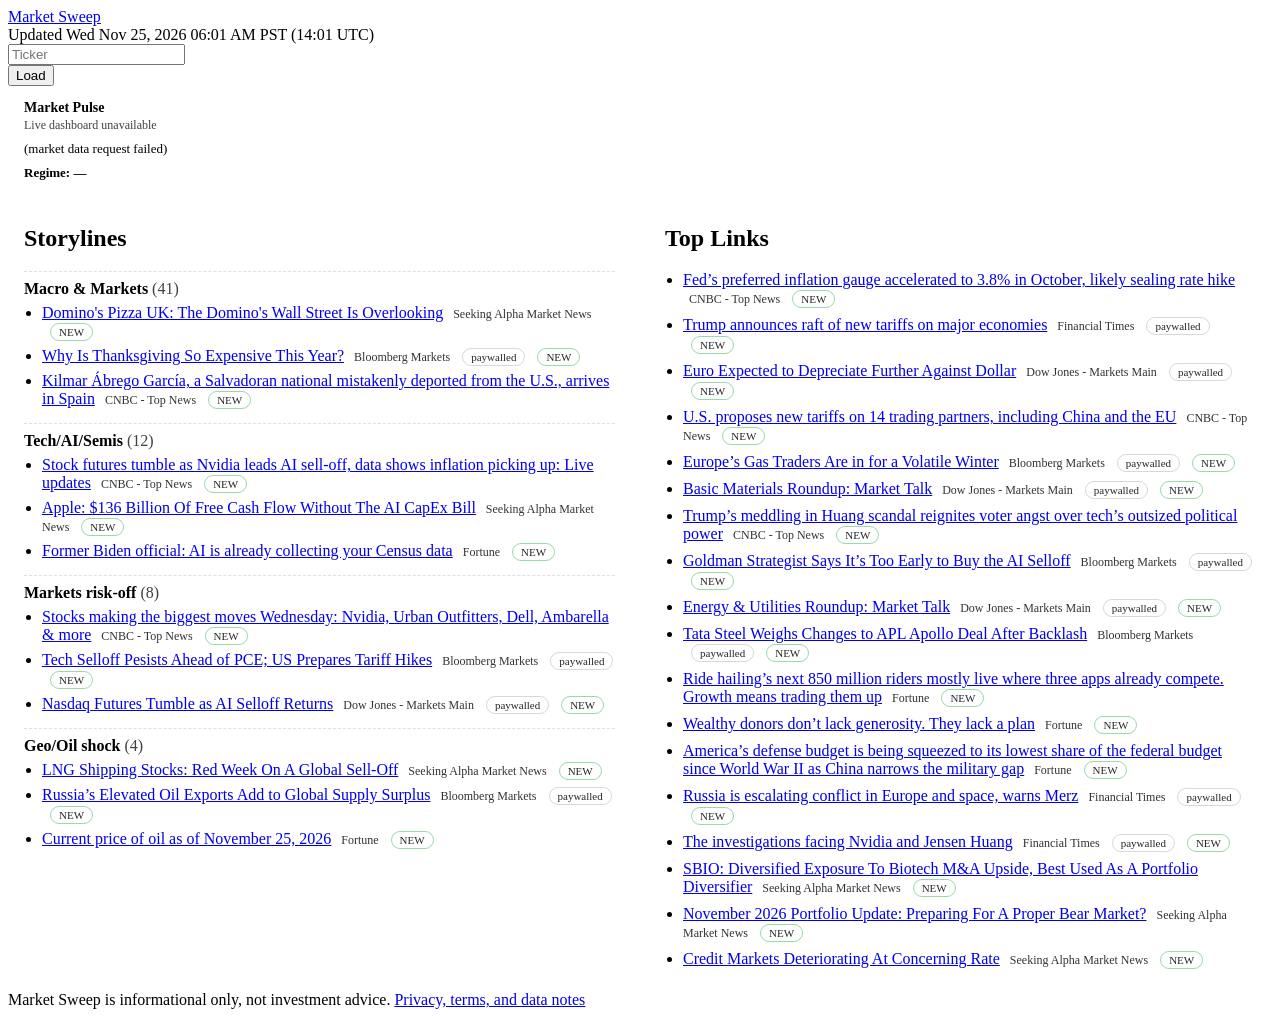
==== commit 6299f9e6: "Update site 2026-11-25T14:01Z" ====
--- a/public/index.html
+++ b/public/index.html
@@ -36,7 +36,7 @@
   <header class="app-header">
     <div class="brand">
       <a class="brand-title" href="/">Market Sweep</a>
-      <div class="brand-subtitle">Updated Wed Nov 25, 2026 05:01 AM PST (13:01 UTC)</div>
+      <div class="brand-subtitle">Updated Wed Nov 25, 2026 06:01 AM PST (14:01 UTC)</div>
     </div>
     <form class="search" data-ticker-nav>
       <div class="search-field">
@@ -56,13 +56,13 @@
   <div class="grid">
     <div class="card">
       <h2 style="margin-top:0">Storylines</h2>
-      <div class="story"><div class="storyhdr">Macro &amp; Markets <span class="count">(44)</span></div><ul class="tight"><li><a href="https://www.wsj.com/business/tech-media-telecom-roundup-market-talk-39807782?mod=rss_markets_main" target="_blank" rel="noopener noreferrer">Tech, Media &amp; Telecom Roundup: Market Talk</a> <span class="src">Dow Jones - Markets Main</span> <span class="pill">paywalled</span> <span class="pill new">NEW</span></li><li><a href="https://seekingalpha.com/article/4971835-jacobs-solutions-stock-burgeoning-backlog-could-lead-to-slowing-growth?source=feed_all_articles" target="_blank" rel="noopener noreferrer">Jacobs Solutions: A Burgeoning Backlog Could Lead To Slowing Growth (Rating Downgrade)</a> <span class="src">Seeking Alpha Market News</span> <span class="pill new">NEW</span></li><li><a href="https://seekingalpha.com/article/4971834-ultra-clean-stock-chipmaking-recovery-becoming-harder-to-ignore?source=feed_all_articles" target="_blank" rel="noopener noreferrer">Ultra Clean: The Chipmaking Recovery Is Becoming Harder To Ignore</a> <span class="src">Seeking Alpha Market News</span> <span class="pill new">NEW</span></li></ul></div><div class="story"><div class="storyhdr">Tech/AI/Semis <span class="count">(13)</span></div><ul class="tight"><li><a href="https://www.cnbc.com/2026/11/24/stock-market-today-live-updates-.html" target="_blank" rel="noopener noreferrer">Stock futures tumble as AI sell-off returns with Nvidia, Anthropic leading the way: Live updates</a> <span class="src">CNBC - Top News</span> <span class="pill new">NEW</span></li><li><a href="https://seekingalpha.com/article/4971828-palantir-the-ai-profit-pool-is-shifting?source=feed_all_articles" target="_blank" rel="noopener noreferrer">Palantir: The AI Profit Pool Is Shifting</a> <span class="src">Seeking Alpha Market News</span> <span class="pill new">NEW</span></li><li><a href="https://seekingalpha.com/article/4971496-nvidia-not-surprised-trump-brought-jensen-back-i-bought-as-the-street-was-selling?source=feed_all_articles" target="_blank" rel="noopener noreferrer">Nvidia: Not Surprised Trump Brought Jensen Back, I Bought As The Street Was Selling</a> <span class="src">Seeking Alpha Market News</span> <span class="pill new">NEW</span></li></ul></div><div class="story"><div class="storyhdr">Markets risk-off <span class="count">(7)</span></div><ul class="tight"><li><a href="https://www.cnbc.com/2026/11/25/stocks-moving-the-most-today-live-updates.html" target="_blank" rel="noopener noreferrer">Stocks making the biggest moves premarket: Nvidia, Urban Outfitters, Dell, Ambarella &amp; more</a> <span class="src">CNBC - Top News</span> <span class="pill new">NEW</span></li><li><a href="https://seekingalpha.com/article/4971194-i-want-the-stock-market-to-fall-id-buy-these-stocks-first?source=feed_all_articles" target="_blank" rel="noopener noreferrer">I Want The Stock Market To Fall: I&#x27;d Buy These Stocks First</a> <span class="src">Seeking Alpha Market News</span> <span class="pill new">NEW</span></li><li><a href="https://www.bloomberg.com/news/videos/2026-11-25/the-opening-trade-11-25-2026-video" target="_blank" rel="noopener noreferrer">Tech Selloff Rolls On as AI Worries Persist</a> <span class="src">Bloomberg Markets</span> <span class="pill">paywalled</span> <span class="pill new">NEW</span></li></ul></div><div class="story"><div class="storyhdr">Geo/Oil shock <span class="count">(5)</span></div><ul class="tight"><li><a href="https://seekingalpha.com/article/4971839-bond-credit-markets-signal-fed-hawkish-tilt-too-tight-as-oil-retreats?source=feed_all_articles" target="_blank" rel="noopener noreferrer">Bond And Credit Markets Signal The Fed&#x27;s Hawkish Tilt Is Too Tight As Oil Retreats</a> <span class="src">Seeking Alpha Market News</span> <span class="pill new">NEW</span></li><li><a href="https://www.bloomberg.com/news/articles/2026-11-25/russia-s-elevated-oil-exports-add-to-global-supply-surplus" target="_blank" rel="noopener noreferrer">Russia’s Elevated Oil Exports Add to Global Supply Surplus</a> <span class="src">Bloomberg Markets</span> <span class="pill">paywalled</span> <span class="pill new">NEW</span></li><li><a href="https://www.bloomberg.com/news/articles/2026-11-25/dangote-hires-veteran-oil-trader-jonathan-zarembok-from-equinor" target="_blank" rel="noopener noreferrer">Dangote Hires Veteran Oil Trader Jonathan Zarembok From Equinor</a> <span class="src">Bloomberg Markets</span> <span class="pill">paywalled</span> <span class="pill new">NEW</span></li></ul></div>
+      <div class="story"><div class="storyhdr">Macro &amp; Markets <span class="count">(41)</span></div><ul class="tight"><li><a href="https://seekingalpha.com/article/4971862-dominos-pizza-uk-the-dominos-wall-street-is-overlooking?source=feed_all_articles" target="_blank" rel="noopener noreferrer">Domino&#x27;s Pizza UK: The Domino&#x27;s Wall Street Is Overlooking</a> <span class="src">Seeking Alpha Market News</span> <span class="pill new">NEW</span></li><li><a href="https://www.bloomberg.com/news/videos/2026-11-25/why-is-thanksgiving-so-expensive-this-year" target="_blank" rel="noopener noreferrer">Why Is Thanksgiving So Expensive This Year?</a> <span class="src">Bloomberg Markets</span> <span class="pill">paywalled</span> <span class="pill new">NEW</span></li><li><a href="https://www.cnbc.com/2026/11/25/kilmar-brego-garca-a-salvadoran-national-mistakenly-deported-from-the-us-arrives-in-spain-.html" target="_blank" rel="noopener noreferrer">Kilmar Ábrego García, a Salvadoran national mistakenly deported from the U.S., arrives in Spain</a> <span class="src">CNBC - Top News</span> <span class="pill new">NEW</span></li></ul></div><div class="story"><div class="storyhdr">Tech/AI/Semis <span class="count">(12)</span></div><ul class="tight"><li><a href="https://www.cnbc.com/2026/11/24/stock-market-today-live-updates-.html" target="_blank" rel="noopener noreferrer">Stock futures tumble as Nvidia leads AI sell-off, data shows inflation picking up: Live updates</a> <span class="src">CNBC - Top News</span> <span class="pill new">NEW</span></li><li><a href="https://seekingalpha.com/article/4971768-apple-136-billion-of-free-cash-flow-without-the-ai-capex-bill?source=feed_all_articles" target="_blank" rel="noopener noreferrer">Apple: $136 Billion Of Free Cash Flow Without The AI CapEx Bill</a> <span class="src">Seeking Alpha Market News</span> <span class="pill new">NEW</span></li><li><a href="https://fortune.com/2026/11/25/former-biden-official-ai-is-already-collecting-your-census-data/" target="_blank" rel="noopener noreferrer">Former Biden official: AI is already collecting your Census data</a> <span class="src">Fortune</span> <span class="pill new">NEW</span></li></ul></div><div class="story"><div class="storyhdr">Markets risk-off <span class="count">(8)</span></div><ul class="tight"><li><a href="https://www.cnbc.com/2026/11/25/stocks-moving-the-most-today-live-updates.html" target="_blank" rel="noopener noreferrer">Stocks making the biggest moves Wednesday: Nvidia, Urban Outfitters, Dell, Ambarella &amp; more</a> <span class="src">CNBC - Top News</span> <span class="pill new">NEW</span></li><li><a href="https://www.bloomberg.com/news/videos/2026-11-25/bloomberg-brief-11-25-2026-video" target="_blank" rel="noopener noreferrer">Tech Selloff Pesists Ahead of PCE; US Prepares Tariff Hikes</a> <span class="src">Bloomberg Markets</span> <span class="pill">paywalled</span> <span class="pill new">NEW</span></li><li><a href="https://www.wsj.com/finance/stocks/nasdaq-futures-slide-as-ai-growth-fears-return-to-center-stage-ff9a6d6b?mod=rss_markets_main" target="_blank" rel="noopener noreferrer">Nasdaq Futures Tumble as AI Selloff Returns</a> <span class="src">Dow Jones - Markets Main</span> <span class="pill">paywalled</span> <span class="pill new">NEW</span></li></ul></div><div class="story"><div class="storyhdr">Geo/Oil shock <span class="count">(4)</span></div><ul class="tight"><li><a href="https://seekingalpha.com/article/4971842-lng-shipping-stocks-red-week-on-global-sell-off?source=feed_all_articles" target="_blank" rel="noopener noreferrer">LNG Shipping Stocks: Red Week On A Global Sell-Off</a> <span class="src">Seeking Alpha Market News</span> <span class="pill new">NEW</span></li><li><a href="https://www.bloomberg.com/news/articles/2026-11-25/russia-s-elevated-oil-exports-add-to-global-supply-surplus" target="_blank" rel="noopener noreferrer">Russia’s Elevated Oil Exports Add to Global Supply Surplus</a> <span class="src">Bloomberg Markets</span> <span class="pill">paywalled</span> <span class="pill new">NEW</span></li><li><a href="https://fortune.com/article/price-of-oil-11-25-2026/" target="_blank" rel="noopener noreferrer">Current price of oil as of November 25, 2026</a> <span class="src">Fortune</span> <span class="pill new">NEW</span></li></ul></div>
     </div>
 
     <div class="card">
       <h2 style="margin-top:0">Top Links</h2>
       <ul>
-        <li><a href="https://www.bloomberg.com/news/videos/2026-11-25/bullrich-confia-en-que-la-reforma-electoral-de-milei-sera-aprobada" target="_blank" rel="noopener noreferrer">Bullrich confía en que la reforma electoral de Milei será aprobada</a> <span class="src">Bloomberg Markets</span> <span class="pill">paywalled</span> <span class="pill new">NEW</span></li><li><a href="https://www.cnbc.com/2026/11/25/huang-reinstatement-reignites-voter-angst-over-techs-outsized-power.html" target="_blank" rel="noopener noreferrer">Trump’s meddling in Huang scandal reignites voter angst over tech’s outsized political power</a> <span class="src">CNBC - Top News</span> <span class="pill new">NEW</span></li><li><a href="https://www.cnbc.com/2026/11/25/kilmar-brego-garca-a-salvadoran-national-mistakenly-deported-from-the-us-arrives-in-spain-.html" target="_blank" rel="noopener noreferrer">Kilmar Ábrego García, a Salvadoran national mistakenly deported from the U.S., arrives in Spain</a> <span class="src">CNBC - Top News</span> <span class="pill new">NEW</span></li><li><a href="https://www.cnbc.com/2026/11/25/nvidia-kevin-warsh-fed-market-signals.html" target="_blank" rel="noopener noreferrer">Liesman: Nvidia whiplash tests Kevin Warsh’s push to read market signals</a> <span class="src">CNBC - Top News</span> <span class="pill new">NEW</span></li><li><a href="https://www.bloomberg.com/news/articles/2026-11-25/nvidia-still-faces-issues-that-cost-2-trillion-in-market-value" target="_blank" rel="noopener noreferrer">Nvidia Still Faces Issues That Cost $2 Trillion in Market Value</a> <span class="src">Bloomberg Markets</span> <span class="pill">paywalled</span> <span class="pill new">NEW</span></li><li><a href="https://www.wsj.com/risk-compliance-journal/the-morning-risk-report-chinas-huawei-convicted-of-fraud-in-u-s-criminal-trial-63fc5211?mod=rss_markets_main" target="_blank" rel="noopener noreferrer">The Morning Risk Report: China’s Huawei Convicted of Fraud in U.S. Criminal Trial</a> <span class="src">Dow Jones - Markets Main</span> <span class="pill">paywalled</span> <span class="pill new">NEW</span></li><li><a href="https://www.ft.com/content/afdac003-51b0-43da-8c7c-b5675f9b7c1b?syn-25a6b1a6=1" target="_blank" rel="noopener noreferrer">Russia is escalating conflict in Europe and space, warns Merz</a> <span class="src">Financial Times</span> <span class="pill">paywalled</span> <span class="pill new">NEW</span></li><li><a href="https://www.wsj.com/finance/currencies/still-too-early-to-bet-against-the-u-s-dollar-f6411c71?mod=rss_markets_main" target="_blank" rel="noopener noreferrer">Expectations of Fed Tightening Drive Dollar Higher</a> <span class="src">Dow Jones - Markets Main</span> <span class="pill">paywalled</span> <span class="pill new">NEW</span></li><li><a href="https://www.bloomberg.com/news/newsletters/2026-11-25/bond-traders-hedge-a-hike-now-cut-later-scenario" target="_blank" rel="noopener noreferrer">Bond Traders Hedge a Hike Now, Cut Later Scenario</a> <span class="src">Bloomberg Markets</span> <span class="pill">paywalled</span> <span class="pill new">NEW</span></li><li><a href="https://www.wsj.com/finance/stocks/the-ai-grinch-wont-steal-christmas-but-watch-next-year-b5b2dd7a?mod=rss_markets_main" target="_blank" rel="noopener noreferrer">The AI Grinch Won’t Steal Christmas, but Watch Next Year</a> <span class="src">Dow Jones - Markets Main</span> <span class="pill">paywalled</span> <span class="pill new">NEW</span></li><li><a href="https://fortune.com/2026/11/25/aca-subsidies-employer-healthcare-costs-collective-health/" target="_blank" rel="noopener noreferrer">Healthcare affordability won the midterms. Now employers need to speak up.</a> <span class="src">Fortune</span> <span class="pill new">NEW</span></li><li><a href="https://www.ft.com/content/b68742ac-f7b9-4aca-b4d9-48245e749b60?syn-25a6b1a6=1" target="_blank" rel="noopener noreferrer">The investigations facing Nvidia and Jensen Huang</a> <span class="src">Financial Times</span> <span class="pill">paywalled</span> <span class="pill new">NEW</span></li><li><a href="https://fortune.com/2026/11/25/huawei-us-trial-racketeering-china-national-champion/" target="_blank" rel="noopener noreferrer">Huawei convicted on 10 counts in U.S. trial, but verdict is unlikely to slow China’s ‘national champion’</a> <span class="src">Fortune</span> <span class="pill new">NEW</span></li><li><a href="https://fortune.com/2026/11/25/congress-briefed-links-jensen-huang-nvidia-affair-china-intelligence/" target="_blank" rel="noopener noreferrer">Congress briefed on links between Jensen Huang’s affair partner and Chinese intelligence agency</a> <span class="src">Fortune</span> <span class="pill new">NEW</span></li><li><a href="https://www.ft.com/content/705eb84c-801d-4a96-b908-e366511e886a?syn-25a6b1a6=1" target="_blank" rel="noopener noreferrer">US tech stocks set to slide further as concerns grow over durability of AI boom</a> <span class="src">Financial Times</span> <span class="pill">paywalled</span> <span class="pill new">NEW</span></li><li><a href="https://seekingalpha.com/article/4971825-nebius-why-im-extremely-bullish-after-the-crash?source=feed_all_articles" target="_blank" rel="noopener noreferrer">Nebius: Why I&#x27;m Extremely Bullish After The Crash</a> <span class="src">Seeking Alpha Market News</span> <span class="pill new">NEW</span></li><li><a href="https://seekingalpha.com/article/4971856-military-conflicts-mostly-havent-slowed-stock-growth-in-long-term?source=feed_all_articles" target="_blank" rel="noopener noreferrer">Military Conflicts Mostly Haven&#x27;t Slowed Stock Growth In Long Term</a> <span class="src">Seeking Alpha Market News</span> <span class="pill new">NEW</span></li><li><a href="https://seekingalpha.com/article/4971415-seeking-stability-check-out-these-defensive-yields?source=feed_all_articles" target="_blank" rel="noopener noreferrer">Seeking Stability? Check Out These Defensive Yields</a> <span class="src">Seeking Alpha Market News</span> <span class="pill new">NEW</span></li><li><a href="https://www.foreignaffairs.com/china/china-preparing-end-detente-trump-yun-sun" target="_blank" rel="noopener noreferrer">China Is Preparing for the End of Détente</a> <span class="src">Foreign Affairs</span></li><li><a href="https://www.foreignaffairs.com/united-states/democracy-global-anti-authoritarian-wave-illusion" target="_blank" rel="noopener noreferrer">The Global Antiauthoritarian Wave Is an Illusion</a> <span class="src">Foreign Affairs</span></li>
+        <li><a href="https://www.cnbc.com/2026/11/25/pce-inflation-report-october-2026.html" target="_blank" rel="noopener noreferrer">Fed’s preferred inflation gauge accelerated to 3.8% in October, likely sealing rate hike</a> <span class="src">CNBC - Top News</span> <span class="pill new">NEW</span></li><li><a href="https://www.ft.com/content/335b593d-1478-4550-ab0a-71fec6280eb0?syn-25a6b1a6=1" target="_blank" rel="noopener noreferrer">Trump announces raft of new tariffs on major economies</a> <span class="src">Financial Times</span> <span class="pill">paywalled</span> <span class="pill new">NEW</span></li><li><a href="https://www.wsj.com/finance/currencies/still-too-early-to-bet-against-the-u-s-dollar-f6411c71?mod=rss_markets_main" target="_blank" rel="noopener noreferrer">Euro Expected to Depreciate Further Against Dollar</a> <span class="src">Dow Jones - Markets Main</span> <span class="pill">paywalled</span> <span class="pill new">NEW</span></li><li><a href="https://www.cnbc.com/2026/11/25/us-tariffs-trump-section-301.html" target="_blank" rel="noopener noreferrer">U.S. proposes new tariffs on 14 trading partners, including China and the EU</a> <span class="src">CNBC - Top News</span> <span class="pill new">NEW</span></li><li><a href="https://www.bloomberg.com/news/newsletters/2026-11-25/europe-s-gas-traders-are-in-for-a-volatile-winter" target="_blank" rel="noopener noreferrer">Europe’s Gas Traders Are in for a Volatile Winter</a> <span class="src">Bloomberg Markets</span> <span class="pill">paywalled</span> <span class="pill new">NEW</span></li><li><a href="https://www.wsj.com/business/basic-materials-roundup-market-talk-9535388e?mod=rss_markets_main" target="_blank" rel="noopener noreferrer">Basic Materials Roundup: Market Talk</a> <span class="src">Dow Jones - Markets Main</span> <span class="pill">paywalled</span> <span class="pill new">NEW</span></li><li><a href="https://www.cnbc.com/2026/11/25/huang-reinstatement-reignites-voter-angst-over-techs-outsized-power.html" target="_blank" rel="noopener noreferrer">Trump’s meddling in Huang scandal reignites voter angst over tech’s outsized political power</a> <span class="src">CNBC - Top News</span> <span class="pill new">NEW</span></li><li><a href="https://www.bloomberg.com/news/articles/2026-11-25/goldman-strategist-says-it-s-too-early-to-buy-the-ai-selloff" target="_blank" rel="noopener noreferrer">Goldman Strategist Says It’s Too Early to Buy the AI Selloff</a> <span class="src">Bloomberg Markets</span> <span class="pill">paywalled</span> <span class="pill new">NEW</span></li><li><a href="https://www.wsj.com/business/energy-utilities-roundup-market-talk-7cb12596?mod=rss_markets_main" target="_blank" rel="noopener noreferrer">Energy &amp; Utilities Roundup: Market Talk</a> <span class="src">Dow Jones - Markets Main</span> <span class="pill">paywalled</span> <span class="pill new">NEW</span></li><li><a href="https://www.bloomberg.com/news/articles/2026-11-25/tata-steel-weighs-changes-to-apl-apollo-deal-after-backlash" target="_blank" rel="noopener noreferrer">Tata Steel Weighs Changes to APL Apollo Deal After Backlash</a> <span class="src">Bloomberg Markets</span> <span class="pill">paywalled</span> <span class="pill new">NEW</span></li><li><a href="https://fortune.com/2026/11/25/ride-hailing-emerging-markets-saturated-uber-grab-world-data-lab/" target="_blank" rel="noopener noreferrer">Ride hailing’s next 850 million riders mostly live where three apps already compete. Growth means trading them up</a> <span class="src">Fortune</span> <span class="pill new">NEW</span></li><li><a href="https://fortune.com/2026/11/25/wealthy-donors-dont-lack-generosity-they-lack-a-plan/" target="_blank" rel="noopener noreferrer">Wealthy donors don’t lack generosity. They lack a plan</a> <span class="src">Fortune</span> <span class="pill new">NEW</span></li><li><a href="https://fortune.com/2026/11/25/u-s-defense-federal-budget-china-military-investment-gap/" target="_blank" rel="noopener noreferrer">America’s defense budget is being squeezed to its lowest share of the federal budget since World War II as China narrows the military gap</a> <span class="src">Fortune</span> <span class="pill new">NEW</span></li><li><a href="https://www.ft.com/content/afdac003-51b0-43da-8c7c-b5675f9b7c1b?syn-25a6b1a6=1" target="_blank" rel="noopener noreferrer">Russia is escalating conflict in Europe and space, warns Merz</a> <span class="src">Financial Times</span> <span class="pill">paywalled</span> <span class="pill new">NEW</span></li><li><a href="https://www.ft.com/content/b68742ac-f7b9-4aca-b4d9-48245e749b60?syn-25a6b1a6=1" target="_blank" rel="noopener noreferrer">The investigations facing Nvidia and Jensen Huang</a> <span class="src">Financial Times</span> <span class="pill">paywalled</span> <span class="pill new">NEW</span></li><li><a href="https://seekingalpha.com/article/4971796-sbio-diversified-exposure-to-biotech-m-and-a-upside-best-used-as-a-portfolio-diversifier?source=feed_all_articles" target="_blank" rel="noopener noreferrer">SBIO: Diversified Exposure To Biotech M&amp;A Upside, Best Used As A Portfolio Diversifier</a> <span class="src">Seeking Alpha Market News</span> <span class="pill new">NEW</span></li><li><a href="https://seekingalpha.com/article/4971855-november-2026-portfolio-update-preparing-for-a-proper-bear-market?source=feed_all_articles" target="_blank" rel="noopener noreferrer">November 2026 Portfolio Update: Preparing For A Proper Bear Market?</a> <span class="src">Seeking Alpha Market News</span> <span class="pill new">NEW</span></li><li><a href="https://seekingalpha.com/article/4971584-credit-markets-deteriorating-at-concerning-rate?source=feed_all_articles" target="_blank" rel="noopener noreferrer">Credit Markets Deteriorating At Concerning Rate</a> <span class="src">Seeking Alpha Market News</span> <span class="pill new">NEW</span></li>
       </ul>
     </div>
   </div>
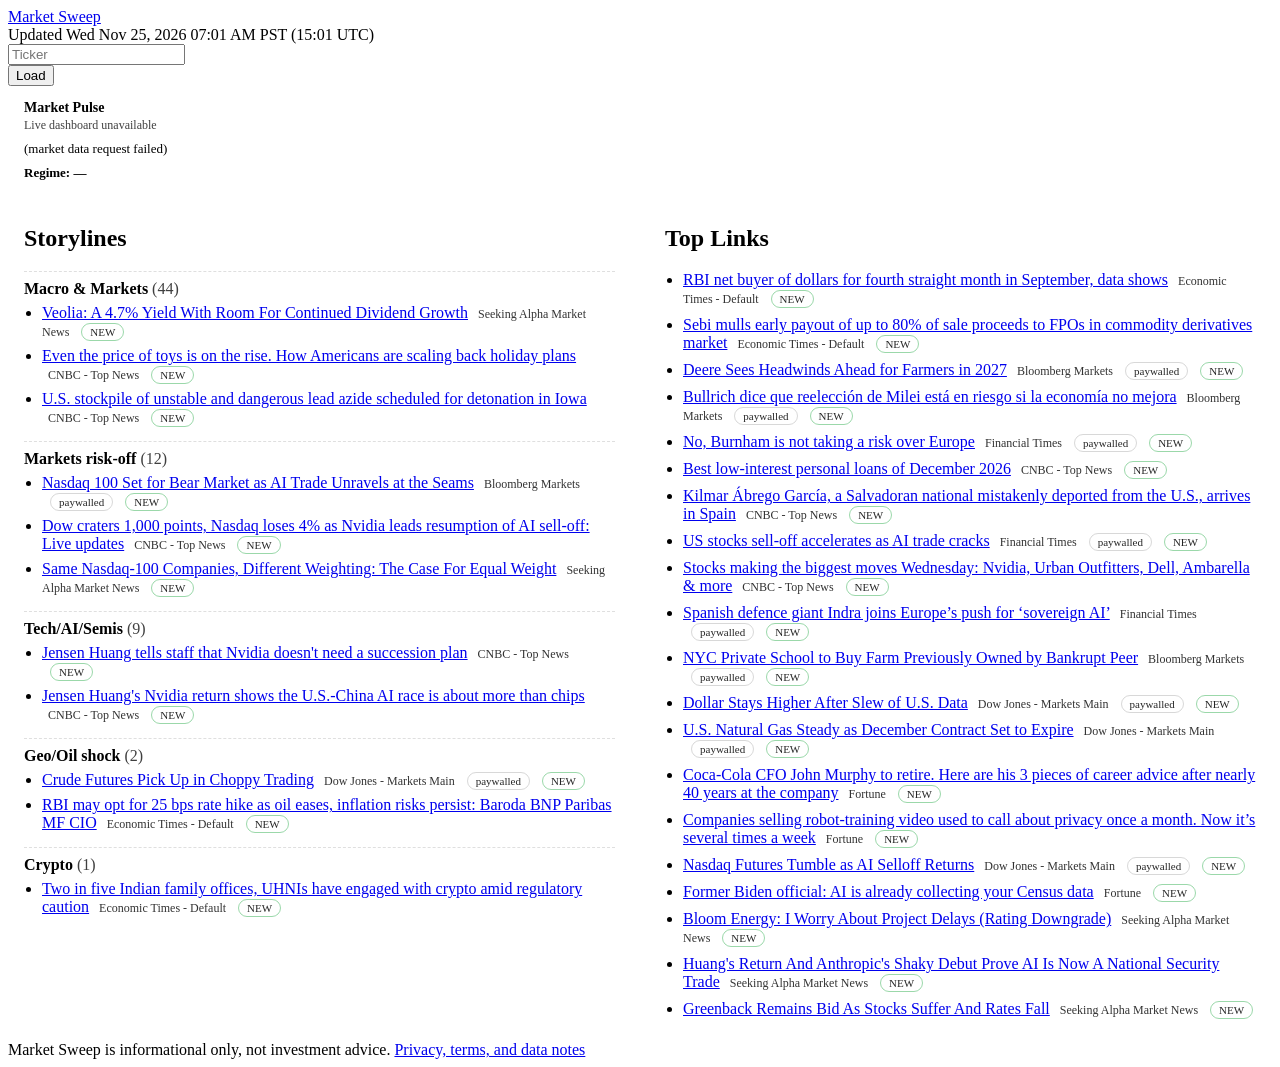
==== commit 4423a630: "Update site 2026-11-25T15:01Z" ====
--- a/public/index.html
+++ b/public/index.html
@@ -3,16 +3,16 @@
 <head>
   <meta charset="utf-8" />
   <meta name="viewport" content="width=device-width, initial-scale=1" />
-  <title>Market Sweep — Nov 25: Macro &amp; Markets; Tech/AI/Semis; Markets risk-off</title>
-  <meta name="description" content="Top storylines: Macro &amp; Markets; Tech/AI/Semis; Markets risk-off. Clean, clutter‑free finance headlines." />
-  <meta property="og:title" content="Market Sweep — Nov 25: Macro &amp; Markets; Tech/AI/Semis; Markets risk-off" />
-  <meta property="og:description" content="Top storylines: Macro &amp; Markets; Tech/AI/Semis; Markets risk-off. Clean, clutter‑free finance headlines." />
+  <title>Market Sweep — Nov 25: Macro &amp; Markets; Markets risk-off; Tech/AI/Semis</title>
+  <meta name="description" content="Top storylines: Macro &amp; Markets; Markets risk-off; Tech/AI/Semis. Clean, clutter‑free finance headlines." />
+  <meta property="og:title" content="Market Sweep — Nov 25: Macro &amp; Markets; Markets risk-off; Tech/AI/Semis" />
+  <meta property="og:description" content="Top storylines: Macro &amp; Markets; Markets risk-off; Tech/AI/Semis. Clean, clutter‑free finance headlines." />
   <meta property="og:type" content="website" />
   <meta property="og:url" content="https://markets.dealzen.ai" />
   <meta property="og:site_name" content="Market Sweep" />
   <meta name="twitter:card" content="summary" />
-  <meta name="twitter:title" content="Market Sweep — Nov 25: Macro &amp; Markets; Tech/AI/Semis; Markets risk-off" />
-  <meta name="twitter:description" content="Top storylines: Macro &amp; Markets; Tech/AI/Semis; Markets risk-off. Clean, clutter‑free finance headlines." />
+  <meta name="twitter:title" content="Market Sweep — Nov 25: Macro &amp; Markets; Markets risk-off; Tech/AI/Semis" />
+  <meta name="twitter:description" content="Top storylines: Macro &amp; Markets; Markets risk-off; Tech/AI/Semis. Clean, clutter‑free finance headlines." />
   <link rel="canonical" href="https://markets.dealzen.ai" />
   <link rel="stylesheet" href="/app.css?v=20260710-1155" />
   <style>
@@ -36,7 +36,7 @@
   <header class="app-header">
     <div class="brand">
       <a class="brand-title" href="/">Market Sweep</a>
-      <div class="brand-subtitle">Updated Wed Nov 25, 2026 06:01 AM PST (14:01 UTC)</div>
+      <div class="brand-subtitle">Updated Wed Nov 25, 2026 07:01 AM PST (15:01 UTC)</div>
     </div>
     <form class="search" data-ticker-nav>
       <div class="search-field">
@@ -56,13 +56,13 @@
   <div class="grid">
     <div class="card">
       <h2 style="margin-top:0">Storylines</h2>
-      <div class="story"><div class="storyhdr">Macro &amp; Markets <span class="count">(41)</span></div><ul class="tight"><li><a href="https://seekingalpha.com/article/4971862-dominos-pizza-uk-the-dominos-wall-street-is-overlooking?source=feed_all_articles" target="_blank" rel="noopener noreferrer">Domino&#x27;s Pizza UK: The Domino&#x27;s Wall Street Is Overlooking</a> <span class="src">Seeking Alpha Market News</span> <span class="pill new">NEW</span></li><li><a href="https://www.bloomberg.com/news/videos/2026-11-25/why-is-thanksgiving-so-expensive-this-year" target="_blank" rel="noopener noreferrer">Why Is Thanksgiving So Expensive This Year?</a> <span class="src">Bloomberg Markets</span> <span class="pill">paywalled</span> <span class="pill new">NEW</span></li><li><a href="https://www.cnbc.com/2026/11/25/kilmar-brego-garca-a-salvadoran-national-mistakenly-deported-from-the-us-arrives-in-spain-.html" target="_blank" rel="noopener noreferrer">Kilmar Ábrego García, a Salvadoran national mistakenly deported from the U.S., arrives in Spain</a> <span class="src">CNBC - Top News</span> <span class="pill new">NEW</span></li></ul></div><div class="story"><div class="storyhdr">Tech/AI/Semis <span class="count">(12)</span></div><ul class="tight"><li><a href="https://www.cnbc.com/2026/11/24/stock-market-today-live-updates-.html" target="_blank" rel="noopener noreferrer">Stock futures tumble as Nvidia leads AI sell-off, data shows inflation picking up: Live updates</a> <span class="src">CNBC - Top News</span> <span class="pill new">NEW</span></li><li><a href="https://seekingalpha.com/article/4971768-apple-136-billion-of-free-cash-flow-without-the-ai-capex-bill?source=feed_all_articles" target="_blank" rel="noopener noreferrer">Apple: $136 Billion Of Free Cash Flow Without The AI CapEx Bill</a> <span class="src">Seeking Alpha Market News</span> <span class="pill new">NEW</span></li><li><a href="https://fortune.com/2026/11/25/former-biden-official-ai-is-already-collecting-your-census-data/" target="_blank" rel="noopener noreferrer">Former Biden official: AI is already collecting your Census data</a> <span class="src">Fortune</span> <span class="pill new">NEW</span></li></ul></div><div class="story"><div class="storyhdr">Markets risk-off <span class="count">(8)</span></div><ul class="tight"><li><a href="https://www.cnbc.com/2026/11/25/stocks-moving-the-most-today-live-updates.html" target="_blank" rel="noopener noreferrer">Stocks making the biggest moves Wednesday: Nvidia, Urban Outfitters, Dell, Ambarella &amp; more</a> <span class="src">CNBC - Top News</span> <span class="pill new">NEW</span></li><li><a href="https://www.bloomberg.com/news/videos/2026-11-25/bloomberg-brief-11-25-2026-video" target="_blank" rel="noopener noreferrer">Tech Selloff Pesists Ahead of PCE; US Prepares Tariff Hikes</a> <span class="src">Bloomberg Markets</span> <span class="pill">paywalled</span> <span class="pill new">NEW</span></li><li><a href="https://www.wsj.com/finance/stocks/nasdaq-futures-slide-as-ai-growth-fears-return-to-center-stage-ff9a6d6b?mod=rss_markets_main" target="_blank" rel="noopener noreferrer">Nasdaq Futures Tumble as AI Selloff Returns</a> <span class="src">Dow Jones - Markets Main</span> <span class="pill">paywalled</span> <span class="pill new">NEW</span></li></ul></div><div class="story"><div class="storyhdr">Geo/Oil shock <span class="count">(4)</span></div><ul class="tight"><li><a href="https://seekingalpha.com/article/4971842-lng-shipping-stocks-red-week-on-global-sell-off?source=feed_all_articles" target="_blank" rel="noopener noreferrer">LNG Shipping Stocks: Red Week On A Global Sell-Off</a> <span class="src">Seeking Alpha Market News</span> <span class="pill new">NEW</span></li><li><a href="https://www.bloomberg.com/news/articles/2026-11-25/russia-s-elevated-oil-exports-add-to-global-supply-surplus" target="_blank" rel="noopener noreferrer">Russia’s Elevated Oil Exports Add to Global Supply Surplus</a> <span class="src">Bloomberg Markets</span> <span class="pill">paywalled</span> <span class="pill new">NEW</span></li><li><a href="https://fortune.com/article/price-of-oil-11-25-2026/" target="_blank" rel="noopener noreferrer">Current price of oil as of November 25, 2026</a> <span class="src">Fortune</span> <span class="pill new">NEW</span></li></ul></div>
+      <div class="story"><div class="storyhdr">Macro &amp; Markets <span class="count">(44)</span></div><ul class="tight"><li><a href="https://seekingalpha.com/article/4971891-veolia-a-4-7-percent-yield-with-room-for-continued-dividend-growth?source=feed_all_articles" target="_blank" rel="noopener noreferrer">Veolia: A 4.7% Yield With Room For Continued Dividend Growth</a> <span class="src">Seeking Alpha Market News</span> <span class="pill new">NEW</span></li><li><a href="https://www.cnbc.com/2026/11/25/holiday-inflation-thanksgiving-travel-food-gifts.html" target="_blank" rel="noopener noreferrer">Even the price of toys is on the rise. How Americans are scaling back holiday plans</a> <span class="src">CNBC - Top News</span> <span class="pill new">NEW</span></li><li><a href="https://www.cnbc.com/2026/11/25/army-plans-to-detonate-us-stockpile-of-lead-azide-in-iowa.html" target="_blank" rel="noopener noreferrer">U.S. stockpile of unstable and dangerous lead azide scheduled for detonation in Iowa</a> <span class="src">CNBC - Top News</span> <span class="pill new">NEW</span></li></ul></div><div class="story"><div class="storyhdr">Markets risk-off <span class="count">(12)</span></div><ul class="tight"><li><a href="https://www.bloomberg.com/news/articles/2026-11-25/nasdaq-100-set-for-bear-market-as-ai-trade-unravels-at-the-seams" target="_blank" rel="noopener noreferrer">Nasdaq 100 Set for Bear Market as AI Trade Unravels at the Seams</a> <span class="src">Bloomberg Markets</span> <span class="pill">paywalled</span> <span class="pill new">NEW</span></li><li><a href="https://www.cnbc.com/2026/11/24/stock-market-today-live-updates-.html" target="_blank" rel="noopener noreferrer">Dow craters 1,000 points, Nasdaq loses 4% as Nvidia leads resumption of AI sell-off: Live updates</a> <span class="src">CNBC - Top News</span> <span class="pill new">NEW</span></li><li><a href="https://seekingalpha.com/article/4971911-same-nasdaq-100-companies-different-weighting-case-for-equal-weight?source=feed_all_articles" target="_blank" rel="noopener noreferrer">Same Nasdaq-100 Companies, Different Weighting: The Case For Equal Weight</a> <span class="src">Seeking Alpha Market News</span> <span class="pill new">NEW</span></li></ul></div><div class="story"><div class="storyhdr">Tech/AI/Semis <span class="count">(9)</span></div><ul class="tight"><li><a href="https://www.cnbc.com/2026/11/24/jensen-huang-nvidia-employee-meeting.html" target="_blank" rel="noopener noreferrer">Jensen Huang tells staff that Nvidia doesn&#x27;t need a succession plan</a> <span class="src">CNBC - Top News</span> <span class="pill new">NEW</span></li><li><a href="https://www.cnbc.com/2026/11/25/jensen-huang-nvidia-ai-talent-race.html" target="_blank" rel="noopener noreferrer">Jensen Huang&#x27;s Nvidia return shows the U.S.-China AI race is about more than chips</a> <span class="src">CNBC - Top News</span> <span class="pill new">NEW</span></li></ul></div><div class="story"><div class="storyhdr">Geo/Oil shock <span class="count">(2)</span></div><ul class="tight"><li><a href="https://www.wsj.com/finance/commodities-futures/oil-futures-decline-as-traders-weigh-competing-supply-risks-9dd3835d?mod=rss_markets_main" target="_blank" rel="noopener noreferrer">Crude Futures Pick Up in Choppy Trading</a> <span class="src">Dow Jones - Markets Main</span> <span class="pill">paywalled</span> <span class="pill new">NEW</span></li><li><a href="https://economictimes.indiatimes.com/markets/stocks/news/rbi-may-opt-for-25-bps-rate-hike-as-oil-eases-inflation-risks-persist-baroda-bnp-paribas-mf-cio/articleshow/136162711.cms" target="_blank" rel="noopener noreferrer">RBI may opt for 25 bps rate hike as oil eases, inflation risks persist: Baroda BNP Paribas MF CIO</a> <span class="src">Economic Times - Default</span> <span class="pill new">NEW</span></li></ul></div><div class="story"><div class="storyhdr">Crypto <span class="count">(1)</span></div><ul class="tight"><li><a href="https://economictimes.indiatimes.com/markets/cryptocurrency/crypto-news/two-in-five-indian-family-offices-uhnis-have-engaged-with-crypto-amid-regulatory-caution/articleshow/136163899.cms" target="_blank" rel="noopener noreferrer">Two in five Indian family offices, UHNIs have engaged with crypto amid regulatory caution</a> <span class="src">Economic Times - Default</span> <span class="pill new">NEW</span></li></ul></div>
     </div>
 
     <div class="card">
       <h2 style="margin-top:0">Top Links</h2>
       <ul>
-        <li><a href="https://www.cnbc.com/2026/11/25/pce-inflation-report-october-2026.html" target="_blank" rel="noopener noreferrer">Fed’s preferred inflation gauge accelerated to 3.8% in October, likely sealing rate hike</a> <span class="src">CNBC - Top News</span> <span class="pill new">NEW</span></li><li><a href="https://www.ft.com/content/335b593d-1478-4550-ab0a-71fec6280eb0?syn-25a6b1a6=1" target="_blank" rel="noopener noreferrer">Trump announces raft of new tariffs on major economies</a> <span class="src">Financial Times</span> <span class="pill">paywalled</span> <span class="pill new">NEW</span></li><li><a href="https://www.wsj.com/finance/currencies/still-too-early-to-bet-against-the-u-s-dollar-f6411c71?mod=rss_markets_main" target="_blank" rel="noopener noreferrer">Euro Expected to Depreciate Further Against Dollar</a> <span class="src">Dow Jones - Markets Main</span> <span class="pill">paywalled</span> <span class="pill new">NEW</span></li><li><a href="https://www.cnbc.com/2026/11/25/us-tariffs-trump-section-301.html" target="_blank" rel="noopener noreferrer">U.S. proposes new tariffs on 14 trading partners, including China and the EU</a> <span class="src">CNBC - Top News</span> <span class="pill new">NEW</span></li><li><a href="https://www.bloomberg.com/news/newsletters/2026-11-25/europe-s-gas-traders-are-in-for-a-volatile-winter" target="_blank" rel="noopener noreferrer">Europe’s Gas Traders Are in for a Volatile Winter</a> <span class="src">Bloomberg Markets</span> <span class="pill">paywalled</span> <span class="pill new">NEW</span></li><li><a href="https://www.wsj.com/business/basic-materials-roundup-market-talk-9535388e?mod=rss_markets_main" target="_blank" rel="noopener noreferrer">Basic Materials Roundup: Market Talk</a> <span class="src">Dow Jones - Markets Main</span> <span class="pill">paywalled</span> <span class="pill new">NEW</span></li><li><a href="https://www.cnbc.com/2026/11/25/huang-reinstatement-reignites-voter-angst-over-techs-outsized-power.html" target="_blank" rel="noopener noreferrer">Trump’s meddling in Huang scandal reignites voter angst over tech’s outsized political power</a> <span class="src">CNBC - Top News</span> <span class="pill new">NEW</span></li><li><a href="https://www.bloomberg.com/news/articles/2026-11-25/goldman-strategist-says-it-s-too-early-to-buy-the-ai-selloff" target="_blank" rel="noopener noreferrer">Goldman Strategist Says It’s Too Early to Buy the AI Selloff</a> <span class="src">Bloomberg Markets</span> <span class="pill">paywalled</span> <span class="pill new">NEW</span></li><li><a href="https://www.wsj.com/business/energy-utilities-roundup-market-talk-7cb12596?mod=rss_markets_main" target="_blank" rel="noopener noreferrer">Energy &amp; Utilities Roundup: Market Talk</a> <span class="src">Dow Jones - Markets Main</span> <span class="pill">paywalled</span> <span class="pill new">NEW</span></li><li><a href="https://www.bloomberg.com/news/articles/2026-11-25/tata-steel-weighs-changes-to-apl-apollo-deal-after-backlash" target="_blank" rel="noopener noreferrer">Tata Steel Weighs Changes to APL Apollo Deal After Backlash</a> <span class="src">Bloomberg Markets</span> <span class="pill">paywalled</span> <span class="pill new">NEW</span></li><li><a href="https://fortune.com/2026/11/25/ride-hailing-emerging-markets-saturated-uber-grab-world-data-lab/" target="_blank" rel="noopener noreferrer">Ride hailing’s next 850 million riders mostly live where three apps already compete. Growth means trading them up</a> <span class="src">Fortune</span> <span class="pill new">NEW</span></li><li><a href="https://fortune.com/2026/11/25/wealthy-donors-dont-lack-generosity-they-lack-a-plan/" target="_blank" rel="noopener noreferrer">Wealthy donors don’t lack generosity. They lack a plan</a> <span class="src">Fortune</span> <span class="pill new">NEW</span></li><li><a href="https://fortune.com/2026/11/25/u-s-defense-federal-budget-china-military-investment-gap/" target="_blank" rel="noopener noreferrer">America’s defense budget is being squeezed to its lowest share of the federal budget since World War II as China narrows the military gap</a> <span class="src">Fortune</span> <span class="pill new">NEW</span></li><li><a href="https://www.ft.com/content/afdac003-51b0-43da-8c7c-b5675f9b7c1b?syn-25a6b1a6=1" target="_blank" rel="noopener noreferrer">Russia is escalating conflict in Europe and space, warns Merz</a> <span class="src">Financial Times</span> <span class="pill">paywalled</span> <span class="pill new">NEW</span></li><li><a href="https://www.ft.com/content/b68742ac-f7b9-4aca-b4d9-48245e749b60?syn-25a6b1a6=1" target="_blank" rel="noopener noreferrer">The investigations facing Nvidia and Jensen Huang</a> <span class="src">Financial Times</span> <span class="pill">paywalled</span> <span class="pill new">NEW</span></li><li><a href="https://seekingalpha.com/article/4971796-sbio-diversified-exposure-to-biotech-m-and-a-upside-best-used-as-a-portfolio-diversifier?source=feed_all_articles" target="_blank" rel="noopener noreferrer">SBIO: Diversified Exposure To Biotech M&amp;A Upside, Best Used As A Portfolio Diversifier</a> <span class="src">Seeking Alpha Market News</span> <span class="pill new">NEW</span></li><li><a href="https://seekingalpha.com/article/4971855-november-2026-portfolio-update-preparing-for-a-proper-bear-market?source=feed_all_articles" target="_blank" rel="noopener noreferrer">November 2026 Portfolio Update: Preparing For A Proper Bear Market?</a> <span class="src">Seeking Alpha Market News</span> <span class="pill new">NEW</span></li><li><a href="https://seekingalpha.com/article/4971584-credit-markets-deteriorating-at-concerning-rate?source=feed_all_articles" target="_blank" rel="noopener noreferrer">Credit Markets Deteriorating At Concerning Rate</a> <span class="src">Seeking Alpha Market News</span> <span class="pill new">NEW</span></li>
+        <li><a href="https://economictimes.indiatimes.com/markets/forex/forex-news/rbi-net-buyer-of-dollars-for-fourth-straight-month-in-september-data-shows/articleshow/136163192.cms" target="_blank" rel="noopener noreferrer">RBI net buyer of dollars for fourth straight month in September, data shows</a> <span class="src">Economic Times - Default</span> <span class="pill new">NEW</span></li><li><a href="https://economictimes.indiatimes.com/markets/stocks/news/sebi-mulls-early-payout-of-up-to-80-of-sale-proceeds-to-fpos-in-commodity-derivatives-market/articleshow/136162861.cms" target="_blank" rel="noopener noreferrer">Sebi mulls early payout of up to 80% of sale proceeds to FPOs in commodity derivatives market</a> <span class="src">Economic Times - Default</span> <span class="pill new">NEW</span></li><li><a href="https://www.bloomberg.com/news/videos/2026-11-25/deere-sees-headwinds-ahead-for-farmers-in-2027-video" target="_blank" rel="noopener noreferrer">Deere Sees Headwinds Ahead for Farmers in 2027</a> <span class="src">Bloomberg Markets</span> <span class="pill">paywalled</span> <span class="pill new">NEW</span></li><li><a href="https://www.bloomberg.com/news/videos/2026-11-25/bullrich-dice-que-reeleccion-de-milei-esta-en-riesgo-si-la-economia-no-mejora" target="_blank" rel="noopener noreferrer">Bullrich dice que reelección de Milei está en riesgo si la economía no mejora</a> <span class="src">Bloomberg Markets</span> <span class="pill">paywalled</span> <span class="pill new">NEW</span></li><li><a href="https://www.ft.com/content/84eb2d60-b229-4bc0-85ef-b56bc1a14338?syn-25a6b1a6=1" target="_blank" rel="noopener noreferrer">No, Burnham is not taking a risk over Europe</a> <span class="src">Financial Times</span> <span class="pill">paywalled</span> <span class="pill new">NEW</span></li><li><a href="https://www.cnbc.com/select/best-low-interest-personal-loans/" target="_blank" rel="noopener noreferrer">Best low-interest personal loans of December 2026</a> <span class="src">CNBC - Top News</span> <span class="pill new">NEW</span></li><li><a href="https://www.cnbc.com/2026/11/25/kilmar-brego-garca-a-salvadoran-national-mistakenly-deported-from-the-us-arrives-in-spain-.html" target="_blank" rel="noopener noreferrer">Kilmar Ábrego García, a Salvadoran national mistakenly deported from the U.S., arrives in Spain</a> <span class="src">CNBC - Top News</span> <span class="pill new">NEW</span></li><li><a href="https://www.ft.com/content/705eb84c-801d-4a96-b908-e366511e886a?syn-25a6b1a6=1" target="_blank" rel="noopener noreferrer">US stocks sell-off accelerates as AI trade cracks</a> <span class="src">Financial Times</span> <span class="pill">paywalled</span> <span class="pill new">NEW</span></li><li><a href="https://www.cnbc.com/2026/11/25/stocks-moving-the-most-today-live-updates.html" target="_blank" rel="noopener noreferrer">Stocks making the biggest moves Wednesday: Nvidia, Urban Outfitters, Dell, Ambarella &amp; more</a> <span class="src">CNBC - Top News</span> <span class="pill new">NEW</span></li><li><a href="https://www.ft.com/content/05d6c6b6-80ce-4331-9bed-5835991fba2e?syn-25a6b1a6=1" target="_blank" rel="noopener noreferrer">Spanish defence giant Indra joins Europe’s push for ‘sovereign AI’</a> <span class="src">Financial Times</span> <span class="pill">paywalled</span> <span class="pill new">NEW</span></li><li><a href="https://www.bloomberg.com/news/articles/2026-11-25/nyc-private-school-to-buy-farm-previously-owned-by-bankrupt-peer" target="_blank" rel="noopener noreferrer">NYC Private School to Buy Farm Previously Owned by Bankrupt Peer</a> <span class="src">Bloomberg Markets</span> <span class="pill">paywalled</span> <span class="pill new">NEW</span></li><li><a href="https://www.wsj.com/finance/currencies/still-too-early-to-bet-against-the-u-s-dollar-f6411c71?mod=rss_markets_main" target="_blank" rel="noopener noreferrer">Dollar Stays Higher After Slew of U.S. Data</a> <span class="src">Dow Jones - Markets Main</span> <span class="pill">paywalled</span> <span class="pill new">NEW</span></li><li><a href="https://www.wsj.com/finance/commodities-futures/u-s-natural-gas-steady-as-december-contract-set-to-expire-9d411e92?mod=rss_markets_main" target="_blank" rel="noopener noreferrer">U.S. Natural Gas Steady as December Contract Set to Expire</a> <span class="src">Dow Jones - Markets Main</span> <span class="pill">paywalled</span> <span class="pill new">NEW</span></li><li><a href="https://fortune.com/2026/11/25/coca-cola-cfo-john-murphy-retire-career-advice/" target="_blank" rel="noopener noreferrer">Coca-Cola CFO John Murphy to retire. Here are his 3 pieces of career advice after nearly 40 years at the company</a> <span class="src">Fortune</span> <span class="pill new">NEW</span></li><li><a href="https://fortune.com/2026/11/25/physical-ai-robot-training-video-privacy-anonymization-pimloc-simon-randall/" target="_blank" rel="noopener noreferrer">Companies selling robot-training video used to call about privacy once a month. Now it’s several times a week</a> <span class="src">Fortune</span> <span class="pill new">NEW</span></li><li><a href="https://www.wsj.com/finance/stocks/nasdaq-futures-slide-as-ai-growth-fears-return-to-center-stage-ff9a6d6b?mod=rss_markets_main" target="_blank" rel="noopener noreferrer">Nasdaq Futures Tumble as AI Selloff Returns</a> <span class="src">Dow Jones - Markets Main</span> <span class="pill">paywalled</span> <span class="pill new">NEW</span></li><li><a href="https://fortune.com/2026/11/25/former-biden-official-ai-is-already-collecting-your-census-data/" target="_blank" rel="noopener noreferrer">Former Biden official: AI is already collecting your Census data</a> <span class="src">Fortune</span> <span class="pill new">NEW</span></li><li><a href="https://seekingalpha.com/article/4971878-bloom-energy-i-worry-about-project-delays-rating-downgrade?source=feed_all_articles" target="_blank" rel="noopener noreferrer">Bloom Energy: I Worry About Project Delays (Rating Downgrade)</a> <span class="src">Seeking Alpha Market News</span> <span class="pill new">NEW</span></li><li><a href="https://seekingalpha.com/article/4971877-huangs-return-and-anthropic-shaky-debut-prove-ai-is-now-a-national-security-trade?source=feed_all_articles" target="_blank" rel="noopener noreferrer">Huang&#x27;s Return And Anthropic&#x27;s Shaky Debut Prove AI Is Now A National Security Trade</a> <span class="src">Seeking Alpha Market News</span> <span class="pill new">NEW</span></li><li><a href="https://seekingalpha.com/article/4971899-greenback-remains-bid-as-stocks-suffer-rates-fall?source=feed_all_articles" target="_blank" rel="noopener noreferrer">Greenback Remains Bid As Stocks Suffer And Rates Fall</a> <span class="src">Seeking Alpha Market News</span> <span class="pill new">NEW</span></li>
       </ul>
     </div>
   </div>
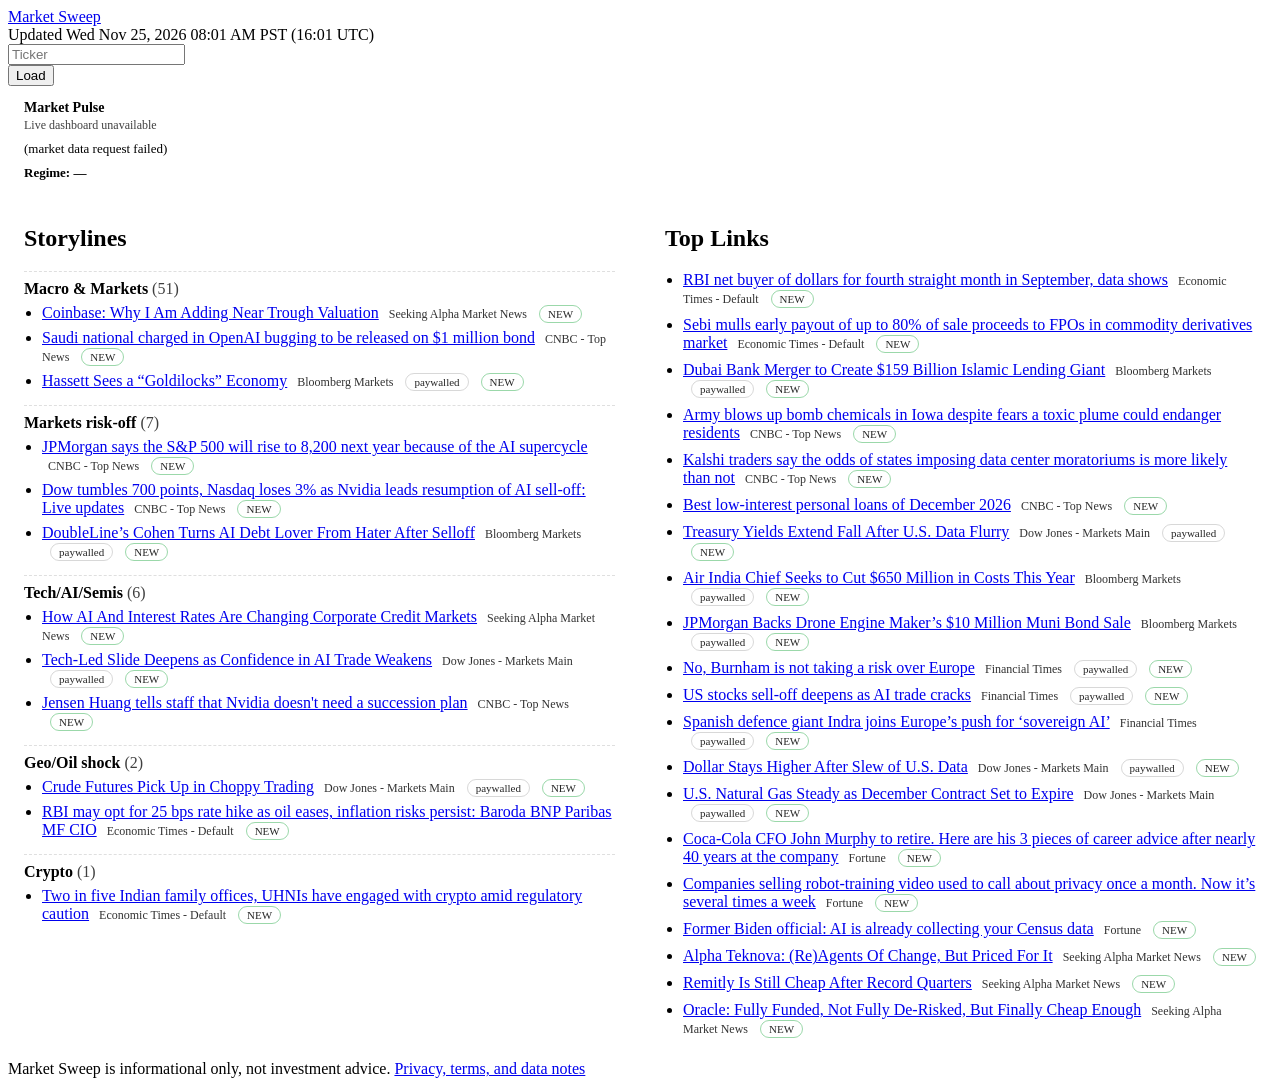
==== commit 999657e3: "Update site 2026-11-25T16:01Z" ====
--- a/public/index.html
+++ b/public/index.html
@@ -36,7 +36,7 @@
   <header class="app-header">
     <div class="brand">
       <a class="brand-title" href="/">Market Sweep</a>
-      <div class="brand-subtitle">Updated Wed Nov 25, 2026 07:01 AM PST (15:01 UTC)</div>
+      <div class="brand-subtitle">Updated Wed Nov 25, 2026 08:01 AM PST (16:01 UTC)</div>
     </div>
     <form class="search" data-ticker-nav>
       <div class="search-field">
@@ -56,13 +56,13 @@
   <div class="grid">
     <div class="card">
       <h2 style="margin-top:0">Storylines</h2>
-      <div class="story"><div class="storyhdr">Macro &amp; Markets <span class="count">(44)</span></div><ul class="tight"><li><a href="https://seekingalpha.com/article/4971891-veolia-a-4-7-percent-yield-with-room-for-continued-dividend-growth?source=feed_all_articles" target="_blank" rel="noopener noreferrer">Veolia: A 4.7% Yield With Room For Continued Dividend Growth</a> <span class="src">Seeking Alpha Market News</span> <span class="pill new">NEW</span></li><li><a href="https://www.cnbc.com/2026/11/25/holiday-inflation-thanksgiving-travel-food-gifts.html" target="_blank" rel="noopener noreferrer">Even the price of toys is on the rise. How Americans are scaling back holiday plans</a> <span class="src">CNBC - Top News</span> <span class="pill new">NEW</span></li><li><a href="https://www.cnbc.com/2026/11/25/army-plans-to-detonate-us-stockpile-of-lead-azide-in-iowa.html" target="_blank" rel="noopener noreferrer">U.S. stockpile of unstable and dangerous lead azide scheduled for detonation in Iowa</a> <span class="src">CNBC - Top News</span> <span class="pill new">NEW</span></li></ul></div><div class="story"><div class="storyhdr">Markets risk-off <span class="count">(12)</span></div><ul class="tight"><li><a href="https://www.bloomberg.com/news/articles/2026-11-25/nasdaq-100-set-for-bear-market-as-ai-trade-unravels-at-the-seams" target="_blank" rel="noopener noreferrer">Nasdaq 100 Set for Bear Market as AI Trade Unravels at the Seams</a> <span class="src">Bloomberg Markets</span> <span class="pill">paywalled</span> <span class="pill new">NEW</span></li><li><a href="https://www.cnbc.com/2026/11/24/stock-market-today-live-updates-.html" target="_blank" rel="noopener noreferrer">Dow craters 1,000 points, Nasdaq loses 4% as Nvidia leads resumption of AI sell-off: Live updates</a> <span class="src">CNBC - Top News</span> <span class="pill new">NEW</span></li><li><a href="https://seekingalpha.com/article/4971911-same-nasdaq-100-companies-different-weighting-case-for-equal-weight?source=feed_all_articles" target="_blank" rel="noopener noreferrer">Same Nasdaq-100 Companies, Different Weighting: The Case For Equal Weight</a> <span class="src">Seeking Alpha Market News</span> <span class="pill new">NEW</span></li></ul></div><div class="story"><div class="storyhdr">Tech/AI/Semis <span class="count">(9)</span></div><ul class="tight"><li><a href="https://www.cnbc.com/2026/11/24/jensen-huang-nvidia-employee-meeting.html" target="_blank" rel="noopener noreferrer">Jensen Huang tells staff that Nvidia doesn&#x27;t need a succession plan</a> <span class="src">CNBC - Top News</span> <span class="pill new">NEW</span></li><li><a href="https://www.cnbc.com/2026/11/25/jensen-huang-nvidia-ai-talent-race.html" target="_blank" rel="noopener noreferrer">Jensen Huang&#x27;s Nvidia return shows the U.S.-China AI race is about more than chips</a> <span class="src">CNBC - Top News</span> <span class="pill new">NEW</span></li></ul></div><div class="story"><div class="storyhdr">Geo/Oil shock <span class="count">(2)</span></div><ul class="tight"><li><a href="https://www.wsj.com/finance/commodities-futures/oil-futures-decline-as-traders-weigh-competing-supply-risks-9dd3835d?mod=rss_markets_main" target="_blank" rel="noopener noreferrer">Crude Futures Pick Up in Choppy Trading</a> <span class="src">Dow Jones - Markets Main</span> <span class="pill">paywalled</span> <span class="pill new">NEW</span></li><li><a href="https://economictimes.indiatimes.com/markets/stocks/news/rbi-may-opt-for-25-bps-rate-hike-as-oil-eases-inflation-risks-persist-baroda-bnp-paribas-mf-cio/articleshow/136162711.cms" target="_blank" rel="noopener noreferrer">RBI may opt for 25 bps rate hike as oil eases, inflation risks persist: Baroda BNP Paribas MF CIO</a> <span class="src">Economic Times - Default</span> <span class="pill new">NEW</span></li></ul></div><div class="story"><div class="storyhdr">Crypto <span class="count">(1)</span></div><ul class="tight"><li><a href="https://economictimes.indiatimes.com/markets/cryptocurrency/crypto-news/two-in-five-indian-family-offices-uhnis-have-engaged-with-crypto-amid-regulatory-caution/articleshow/136163899.cms" target="_blank" rel="noopener noreferrer">Two in five Indian family offices, UHNIs have engaged with crypto amid regulatory caution</a> <span class="src">Economic Times - Default</span> <span class="pill new">NEW</span></li></ul></div>
+      <div class="story"><div class="storyhdr">Macro &amp; Markets <span class="count">(51)</span></div><ul class="tight"><li><a href="https://seekingalpha.com/article/4971924-coinbase-why-i-am-adding-near-trough-valuation?source=feed_all_articles" target="_blank" rel="noopener noreferrer">Coinbase: Why I Am Adding Near Trough Valuation</a> <span class="src">Seeking Alpha Market News</span> <span class="pill new">NEW</span></li><li><a href="https://www.cnbc.com/2026/11/24/openai-bugging-aflozan-release-saudi.html" target="_blank" rel="noopener noreferrer">Saudi national charged in OpenAI bugging to be released on $1 million bond</a> <span class="src">CNBC - Top News</span> <span class="pill new">NEW</span></li><li><a href="https://www.bloomberg.com/news/videos/2026-11-25/hassett-sees-a-goldilocks-economy-video" target="_blank" rel="noopener noreferrer">Hassett Sees a “Goldilocks” Economy</a> <span class="src">Bloomberg Markets</span> <span class="pill">paywalled</span> <span class="pill new">NEW</span></li></ul></div><div class="story"><div class="storyhdr">Markets risk-off <span class="count">(7)</span></div><ul class="tight"><li><a href="https://www.cnbc.com/2026/11/25/jpmorgan-sp-500-8200-2027-ai.html" target="_blank" rel="noopener noreferrer">JPMorgan says the S&amp;P 500 will rise to 8,200 next year because of the AI supercycle</a> <span class="src">CNBC - Top News</span> <span class="pill new">NEW</span></li><li><a href="https://www.cnbc.com/2026/11/24/stock-market-today-live-updates-.html" target="_blank" rel="noopener noreferrer">Dow tumbles 700 points, Nasdaq loses 3% as Nvidia leads resumption of AI sell-off: Live updates</a> <span class="src">CNBC - Top News</span> <span class="pill new">NEW</span></li><li><a href="https://www.bloomberg.com/news/articles/2026-11-25/doubleline-s-cohen-turns-ai-debt-lover-from-hater-after-selloff" target="_blank" rel="noopener noreferrer">DoubleLine’s Cohen Turns AI Debt Lover From Hater After Selloff</a> <span class="src">Bloomberg Markets</span> <span class="pill">paywalled</span> <span class="pill new">NEW</span></li></ul></div><div class="story"><div class="storyhdr">Tech/AI/Semis <span class="count">(6)</span></div><ul class="tight"><li><a href="https://seekingalpha.com/article/4971925-how-ai-interest-rates-changing-corporate-credit-markets?source=feed_all_articles" target="_blank" rel="noopener noreferrer">How AI And Interest Rates Are Changing Corporate Credit Markets</a> <span class="src">Seeking Alpha Market News</span> <span class="pill new">NEW</span></li><li><a href="https://www.wsj.com/finance/stocks/nasdaq-futures-slide-as-ai-growth-fears-return-to-center-stage-ff9a6d6b?mod=rss_markets_main" target="_blank" rel="noopener noreferrer">Tech-Led Slide Deepens as Confidence in AI Trade Weakens</a> <span class="src">Dow Jones - Markets Main</span> <span class="pill">paywalled</span> <span class="pill new">NEW</span></li><li><a href="https://www.cnbc.com/2026/11/24/jensen-huang-nvidia-employee-meeting.html" target="_blank" rel="noopener noreferrer">Jensen Huang tells staff that Nvidia doesn&#x27;t need a succession plan</a> <span class="src">CNBC - Top News</span> <span class="pill new">NEW</span></li></ul></div><div class="story"><div class="storyhdr">Geo/Oil shock <span class="count">(2)</span></div><ul class="tight"><li><a href="https://www.wsj.com/finance/commodities-futures/oil-futures-decline-as-traders-weigh-competing-supply-risks-9dd3835d?mod=rss_markets_main" target="_blank" rel="noopener noreferrer">Crude Futures Pick Up in Choppy Trading</a> <span class="src">Dow Jones - Markets Main</span> <span class="pill">paywalled</span> <span class="pill new">NEW</span></li><li><a href="https://economictimes.indiatimes.com/markets/stocks/news/rbi-may-opt-for-25-bps-rate-hike-as-oil-eases-inflation-risks-persist-baroda-bnp-paribas-mf-cio/articleshow/136162711.cms" target="_blank" rel="noopener noreferrer">RBI may opt for 25 bps rate hike as oil eases, inflation risks persist: Baroda BNP Paribas MF CIO</a> <span class="src">Economic Times - Default</span> <span class="pill new">NEW</span></li></ul></div><div class="story"><div class="storyhdr">Crypto <span class="count">(1)</span></div><ul class="tight"><li><a href="https://economictimes.indiatimes.com/markets/cryptocurrency/crypto-news/two-in-five-indian-family-offices-uhnis-have-engaged-with-crypto-amid-regulatory-caution/articleshow/136163899.cms" target="_blank" rel="noopener noreferrer">Two in five Indian family offices, UHNIs have engaged with crypto amid regulatory caution</a> <span class="src">Economic Times - Default</span> <span class="pill new">NEW</span></li></ul></div>
     </div>
 
     <div class="card">
       <h2 style="margin-top:0">Top Links</h2>
       <ul>
-        <li><a href="https://economictimes.indiatimes.com/markets/forex/forex-news/rbi-net-buyer-of-dollars-for-fourth-straight-month-in-september-data-shows/articleshow/136163192.cms" target="_blank" rel="noopener noreferrer">RBI net buyer of dollars for fourth straight month in September, data shows</a> <span class="src">Economic Times - Default</span> <span class="pill new">NEW</span></li><li><a href="https://economictimes.indiatimes.com/markets/stocks/news/sebi-mulls-early-payout-of-up-to-80-of-sale-proceeds-to-fpos-in-commodity-derivatives-market/articleshow/136162861.cms" target="_blank" rel="noopener noreferrer">Sebi mulls early payout of up to 80% of sale proceeds to FPOs in commodity derivatives market</a> <span class="src">Economic Times - Default</span> <span class="pill new">NEW</span></li><li><a href="https://www.bloomberg.com/news/videos/2026-11-25/deere-sees-headwinds-ahead-for-farmers-in-2027-video" target="_blank" rel="noopener noreferrer">Deere Sees Headwinds Ahead for Farmers in 2027</a> <span class="src">Bloomberg Markets</span> <span class="pill">paywalled</span> <span class="pill new">NEW</span></li><li><a href="https://www.bloomberg.com/news/videos/2026-11-25/bullrich-dice-que-reeleccion-de-milei-esta-en-riesgo-si-la-economia-no-mejora" target="_blank" rel="noopener noreferrer">Bullrich dice que reelección de Milei está en riesgo si la economía no mejora</a> <span class="src">Bloomberg Markets</span> <span class="pill">paywalled</span> <span class="pill new">NEW</span></li><li><a href="https://www.ft.com/content/84eb2d60-b229-4bc0-85ef-b56bc1a14338?syn-25a6b1a6=1" target="_blank" rel="noopener noreferrer">No, Burnham is not taking a risk over Europe</a> <span class="src">Financial Times</span> <span class="pill">paywalled</span> <span class="pill new">NEW</span></li><li><a href="https://www.cnbc.com/select/best-low-interest-personal-loans/" target="_blank" rel="noopener noreferrer">Best low-interest personal loans of December 2026</a> <span class="src">CNBC - Top News</span> <span class="pill new">NEW</span></li><li><a href="https://www.cnbc.com/2026/11/25/kilmar-brego-garca-a-salvadoran-national-mistakenly-deported-from-the-us-arrives-in-spain-.html" target="_blank" rel="noopener noreferrer">Kilmar Ábrego García, a Salvadoran national mistakenly deported from the U.S., arrives in Spain</a> <span class="src">CNBC - Top News</span> <span class="pill new">NEW</span></li><li><a href="https://www.ft.com/content/705eb84c-801d-4a96-b908-e366511e886a?syn-25a6b1a6=1" target="_blank" rel="noopener noreferrer">US stocks sell-off accelerates as AI trade cracks</a> <span class="src">Financial Times</span> <span class="pill">paywalled</span> <span class="pill new">NEW</span></li><li><a href="https://www.cnbc.com/2026/11/25/stocks-moving-the-most-today-live-updates.html" target="_blank" rel="noopener noreferrer">Stocks making the biggest moves Wednesday: Nvidia, Urban Outfitters, Dell, Ambarella &amp; more</a> <span class="src">CNBC - Top News</span> <span class="pill new">NEW</span></li><li><a href="https://www.ft.com/content/05d6c6b6-80ce-4331-9bed-5835991fba2e?syn-25a6b1a6=1" target="_blank" rel="noopener noreferrer">Spanish defence giant Indra joins Europe’s push for ‘sovereign AI’</a> <span class="src">Financial Times</span> <span class="pill">paywalled</span> <span class="pill new">NEW</span></li><li><a href="https://www.bloomberg.com/news/articles/2026-11-25/nyc-private-school-to-buy-farm-previously-owned-by-bankrupt-peer" target="_blank" rel="noopener noreferrer">NYC Private School to Buy Farm Previously Owned by Bankrupt Peer</a> <span class="src">Bloomberg Markets</span> <span class="pill">paywalled</span> <span class="pill new">NEW</span></li><li><a href="https://www.wsj.com/finance/currencies/still-too-early-to-bet-against-the-u-s-dollar-f6411c71?mod=rss_markets_main" target="_blank" rel="noopener noreferrer">Dollar Stays Higher After Slew of U.S. Data</a> <span class="src">Dow Jones - Markets Main</span> <span class="pill">paywalled</span> <span class="pill new">NEW</span></li><li><a href="https://www.wsj.com/finance/commodities-futures/u-s-natural-gas-steady-as-december-contract-set-to-expire-9d411e92?mod=rss_markets_main" target="_blank" rel="noopener noreferrer">U.S. Natural Gas Steady as December Contract Set to Expire</a> <span class="src">Dow Jones - Markets Main</span> <span class="pill">paywalled</span> <span class="pill new">NEW</span></li><li><a href="https://fortune.com/2026/11/25/coca-cola-cfo-john-murphy-retire-career-advice/" target="_blank" rel="noopener noreferrer">Coca-Cola CFO John Murphy to retire. Here are his 3 pieces of career advice after nearly 40 years at the company</a> <span class="src">Fortune</span> <span class="pill new">NEW</span></li><li><a href="https://fortune.com/2026/11/25/physical-ai-robot-training-video-privacy-anonymization-pimloc-simon-randall/" target="_blank" rel="noopener noreferrer">Companies selling robot-training video used to call about privacy once a month. Now it’s several times a week</a> <span class="src">Fortune</span> <span class="pill new">NEW</span></li><li><a href="https://www.wsj.com/finance/stocks/nasdaq-futures-slide-as-ai-growth-fears-return-to-center-stage-ff9a6d6b?mod=rss_markets_main" target="_blank" rel="noopener noreferrer">Nasdaq Futures Tumble as AI Selloff Returns</a> <span class="src">Dow Jones - Markets Main</span> <span class="pill">paywalled</span> <span class="pill new">NEW</span></li><li><a href="https://fortune.com/2026/11/25/former-biden-official-ai-is-already-collecting-your-census-data/" target="_blank" rel="noopener noreferrer">Former Biden official: AI is already collecting your Census data</a> <span class="src">Fortune</span> <span class="pill new">NEW</span></li><li><a href="https://seekingalpha.com/article/4971878-bloom-energy-i-worry-about-project-delays-rating-downgrade?source=feed_all_articles" target="_blank" rel="noopener noreferrer">Bloom Energy: I Worry About Project Delays (Rating Downgrade)</a> <span class="src">Seeking Alpha Market News</span> <span class="pill new">NEW</span></li><li><a href="https://seekingalpha.com/article/4971877-huangs-return-and-anthropic-shaky-debut-prove-ai-is-now-a-national-security-trade?source=feed_all_articles" target="_blank" rel="noopener noreferrer">Huang&#x27;s Return And Anthropic&#x27;s Shaky Debut Prove AI Is Now A National Security Trade</a> <span class="src">Seeking Alpha Market News</span> <span class="pill new">NEW</span></li><li><a href="https://seekingalpha.com/article/4971899-greenback-remains-bid-as-stocks-suffer-rates-fall?source=feed_all_articles" target="_blank" rel="noopener noreferrer">Greenback Remains Bid As Stocks Suffer And Rates Fall</a> <span class="src">Seeking Alpha Market News</span> <span class="pill new">NEW</span></li>
+        <li><a href="https://economictimes.indiatimes.com/markets/forex/forex-news/rbi-net-buyer-of-dollars-for-fourth-straight-month-in-september-data-shows/articleshow/136163192.cms" target="_blank" rel="noopener noreferrer">RBI net buyer of dollars for fourth straight month in September, data shows</a> <span class="src">Economic Times - Default</span> <span class="pill new">NEW</span></li><li><a href="https://economictimes.indiatimes.com/markets/stocks/news/sebi-mulls-early-payout-of-up-to-80-of-sale-proceeds-to-fpos-in-commodity-derivatives-market/articleshow/136162861.cms" target="_blank" rel="noopener noreferrer">Sebi mulls early payout of up to 80% of sale proceeds to FPOs in commodity derivatives market</a> <span class="src">Economic Times - Default</span> <span class="pill new">NEW</span></li><li><a href="https://www.bloomberg.com/news/articles/2026-11-25/dubai-bank-merger-to-create-159-billion-islamic-lending-giant" target="_blank" rel="noopener noreferrer">Dubai Bank Merger to Create $159 Billion Islamic Lending Giant</a> <span class="src">Bloomberg Markets</span> <span class="pill">paywalled</span> <span class="pill new">NEW</span></li><li><a href="https://www.cnbc.com/2026/11/25/army-plans-to-detonate-us-stockpile-of-lead-azide-in-iowa.html" target="_blank" rel="noopener noreferrer">Army blows up bomb chemicals in Iowa despite fears a toxic plume could endanger residents</a> <span class="src">CNBC - Top News</span> <span class="pill new">NEW</span></li><li><a href="https://www.cnbc.com/2026/11/25/kalshi-traders-say-the-odds-of-states-imposing-data-center-moratoriums-is-more-likely-than-not.html" target="_blank" rel="noopener noreferrer">Kalshi traders say the odds of states imposing data center moratoriums is more likely than not</a> <span class="src">CNBC - Top News</span> <span class="pill new">NEW</span></li><li><a href="https://www.cnbc.com/select/best-low-interest-personal-loans/" target="_blank" rel="noopener noreferrer">Best low-interest personal loans of December 2026</a> <span class="src">CNBC - Top News</span> <span class="pill new">NEW</span></li><li><a href="https://www.wsj.com/finance/investing/u-s-treasury-yields-fall-ahead-of-pce-inflation-data-dfeb7995?mod=rss_markets_main" target="_blank" rel="noopener noreferrer">Treasury Yields Extend Fall After U.S. Data Flurry</a> <span class="src">Dow Jones - Markets Main</span> <span class="pill">paywalled</span> <span class="pill new">NEW</span></li><li><a href="https://www.bloomberg.com/news/articles/2026-11-25/air-india-chief-seeks-to-cut-650-million-in-costs-this-year" target="_blank" rel="noopener noreferrer">Air India Chief Seeks to Cut $650 Million in Costs This Year</a> <span class="src">Bloomberg Markets</span> <span class="pill">paywalled</span> <span class="pill new">NEW</span></li><li><a href="https://www.bloomberg.com/news/articles/2026-11-25/jpmorgan-backs-drone-engine-maker-s-10-million-muni-bond-sale" target="_blank" rel="noopener noreferrer">JPMorgan Backs Drone Engine Maker’s $10 Million Muni Bond Sale</a> <span class="src">Bloomberg Markets</span> <span class="pill">paywalled</span> <span class="pill new">NEW</span></li><li><a href="https://www.ft.com/content/84eb2d60-b229-4bc0-85ef-b56bc1a14338?syn-25a6b1a6=1" target="_blank" rel="noopener noreferrer">No, Burnham is not taking a risk over Europe</a> <span class="src">Financial Times</span> <span class="pill">paywalled</span> <span class="pill new">NEW</span></li><li><a href="https://www.ft.com/content/705eb84c-801d-4a96-b908-e366511e886a?syn-25a6b1a6=1" target="_blank" rel="noopener noreferrer">US stocks sell-off deepens as AI trade cracks</a> <span class="src">Financial Times</span> <span class="pill">paywalled</span> <span class="pill new">NEW</span></li><li><a href="https://www.ft.com/content/05d6c6b6-80ce-4331-9bed-5835991fba2e?syn-25a6b1a6=1" target="_blank" rel="noopener noreferrer">Spanish defence giant Indra joins Europe’s push for ‘sovereign AI’</a> <span class="src">Financial Times</span> <span class="pill">paywalled</span> <span class="pill new">NEW</span></li><li><a href="https://www.wsj.com/finance/currencies/still-too-early-to-bet-against-the-u-s-dollar-f6411c71?mod=rss_markets_main" target="_blank" rel="noopener noreferrer">Dollar Stays Higher After Slew of U.S. Data</a> <span class="src">Dow Jones - Markets Main</span> <span class="pill">paywalled</span> <span class="pill new">NEW</span></li><li><a href="https://www.wsj.com/finance/commodities-futures/u-s-natural-gas-steady-as-december-contract-set-to-expire-9d411e92?mod=rss_markets_main" target="_blank" rel="noopener noreferrer">U.S. Natural Gas Steady as December Contract Set to Expire</a> <span class="src">Dow Jones - Markets Main</span> <span class="pill">paywalled</span> <span class="pill new">NEW</span></li><li><a href="https://fortune.com/2026/11/25/coca-cola-cfo-john-murphy-retire-career-advice/" target="_blank" rel="noopener noreferrer">Coca-Cola CFO John Murphy to retire. Here are his 3 pieces of career advice after nearly 40 years at the company</a> <span class="src">Fortune</span> <span class="pill new">NEW</span></li><li><a href="https://fortune.com/2026/11/25/physical-ai-robot-training-video-privacy-anonymization-pimloc-simon-randall/" target="_blank" rel="noopener noreferrer">Companies selling robot-training video used to call about privacy once a month. Now it’s several times a week</a> <span class="src">Fortune</span> <span class="pill new">NEW</span></li><li><a href="https://fortune.com/2026/11/25/former-biden-official-ai-is-already-collecting-your-census-data/" target="_blank" rel="noopener noreferrer">Former Biden official: AI is already collecting your Census data</a> <span class="src">Fortune</span> <span class="pill new">NEW</span></li><li><a href="https://seekingalpha.com/article/4971920-alpha-teknova-reagents-of-change-but-priced-for-it?source=feed_all_articles" target="_blank" rel="noopener noreferrer">Alpha Teknova: (Re)Agents Of Change, But Priced For It</a> <span class="src">Seeking Alpha Market News</span> <span class="pill new">NEW</span></li><li><a href="https://seekingalpha.com/article/4971919-remitly-is-still-cheap-after-record-quarters?source=feed_all_articles" target="_blank" rel="noopener noreferrer">Remitly Is Still Cheap After Record Quarters</a> <span class="src">Seeking Alpha Market News</span> <span class="pill new">NEW</span></li><li><a href="https://seekingalpha.com/article/4971918-oracle-fully-funded-not-fully-de-risked-but-finally-cheap-enough?source=feed_all_articles" target="_blank" rel="noopener noreferrer">Oracle: Fully Funded, Not Fully De-Risked, But Finally Cheap Enough</a> <span class="src">Seeking Alpha Market News</span> <span class="pill new">NEW</span></li>
       </ul>
     </div>
   </div>
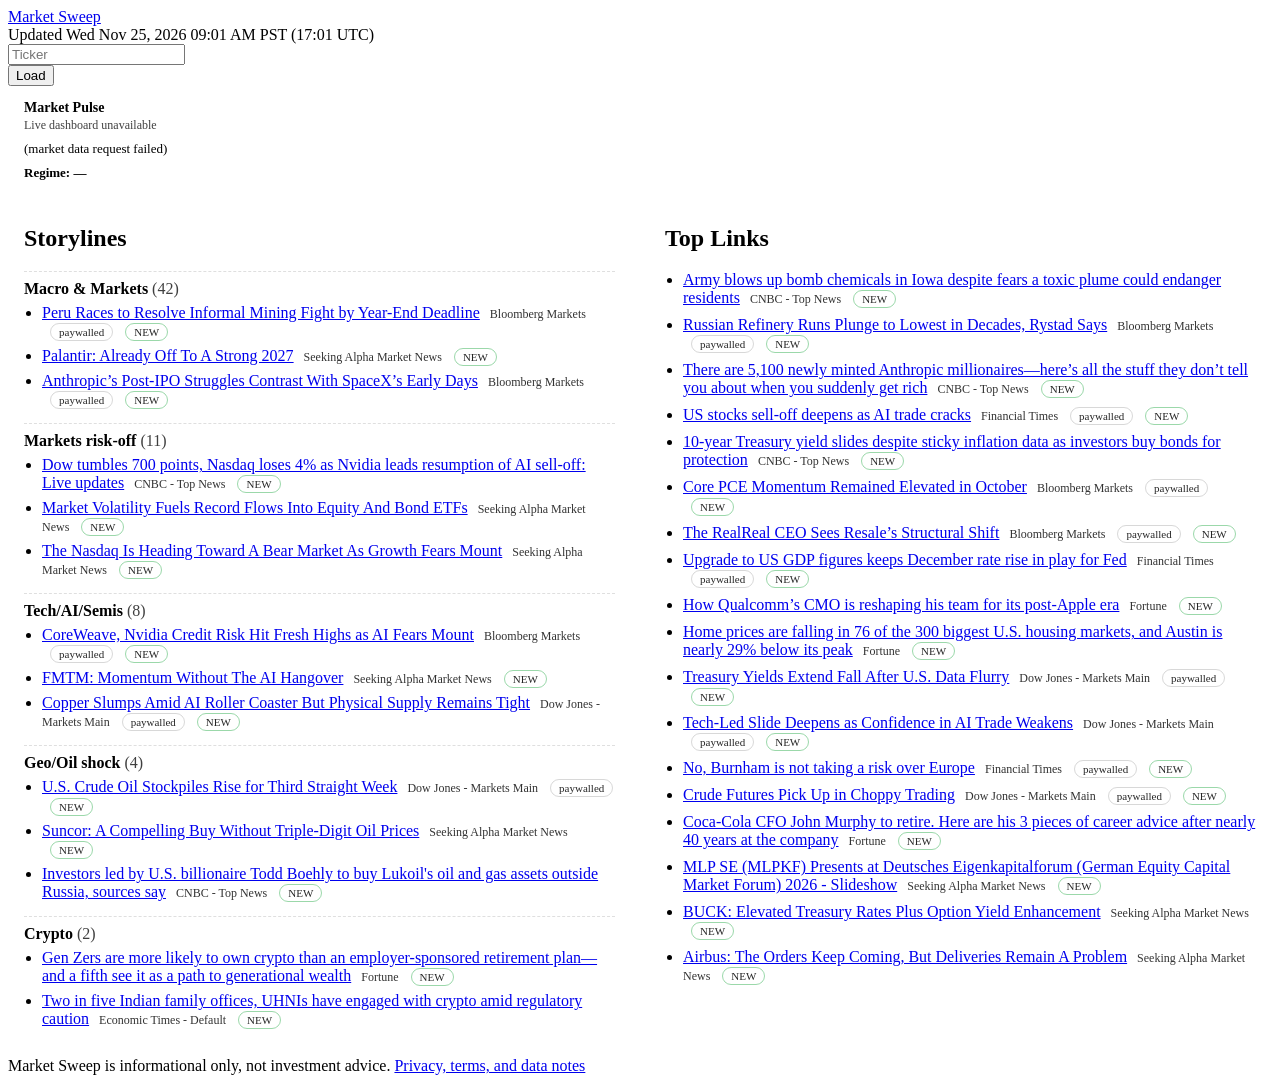
==== commit 1826790c: "Update site 2026-11-25T17:01Z" ====
--- a/public/index.html
+++ b/public/index.html
@@ -36,7 +36,7 @@
   <header class="app-header">
     <div class="brand">
       <a class="brand-title" href="/">Market Sweep</a>
-      <div class="brand-subtitle">Updated Wed Nov 25, 2026 08:01 AM PST (16:01 UTC)</div>
+      <div class="brand-subtitle">Updated Wed Nov 25, 2026 09:01 AM PST (17:01 UTC)</div>
     </div>
     <form class="search" data-ticker-nav>
       <div class="search-field">
@@ -56,13 +56,13 @@
   <div class="grid">
     <div class="card">
       <h2 style="margin-top:0">Storylines</h2>
-      <div class="story"><div class="storyhdr">Macro &amp; Markets <span class="count">(51)</span></div><ul class="tight"><li><a href="https://seekingalpha.com/article/4971924-coinbase-why-i-am-adding-near-trough-valuation?source=feed_all_articles" target="_blank" rel="noopener noreferrer">Coinbase: Why I Am Adding Near Trough Valuation</a> <span class="src">Seeking Alpha Market News</span> <span class="pill new">NEW</span></li><li><a href="https://www.cnbc.com/2026/11/24/openai-bugging-aflozan-release-saudi.html" target="_blank" rel="noopener noreferrer">Saudi national charged in OpenAI bugging to be released on $1 million bond</a> <span class="src">CNBC - Top News</span> <span class="pill new">NEW</span></li><li><a href="https://www.bloomberg.com/news/videos/2026-11-25/hassett-sees-a-goldilocks-economy-video" target="_blank" rel="noopener noreferrer">Hassett Sees a “Goldilocks” Economy</a> <span class="src">Bloomberg Markets</span> <span class="pill">paywalled</span> <span class="pill new">NEW</span></li></ul></div><div class="story"><div class="storyhdr">Markets risk-off <span class="count">(7)</span></div><ul class="tight"><li><a href="https://www.cnbc.com/2026/11/25/jpmorgan-sp-500-8200-2027-ai.html" target="_blank" rel="noopener noreferrer">JPMorgan says the S&amp;P 500 will rise to 8,200 next year because of the AI supercycle</a> <span class="src">CNBC - Top News</span> <span class="pill new">NEW</span></li><li><a href="https://www.cnbc.com/2026/11/24/stock-market-today-live-updates-.html" target="_blank" rel="noopener noreferrer">Dow tumbles 700 points, Nasdaq loses 3% as Nvidia leads resumption of AI sell-off: Live updates</a> <span class="src">CNBC - Top News</span> <span class="pill new">NEW</span></li><li><a href="https://www.bloomberg.com/news/articles/2026-11-25/doubleline-s-cohen-turns-ai-debt-lover-from-hater-after-selloff" target="_blank" rel="noopener noreferrer">DoubleLine’s Cohen Turns AI Debt Lover From Hater After Selloff</a> <span class="src">Bloomberg Markets</span> <span class="pill">paywalled</span> <span class="pill new">NEW</span></li></ul></div><div class="story"><div class="storyhdr">Tech/AI/Semis <span class="count">(6)</span></div><ul class="tight"><li><a href="https://seekingalpha.com/article/4971925-how-ai-interest-rates-changing-corporate-credit-markets?source=feed_all_articles" target="_blank" rel="noopener noreferrer">How AI And Interest Rates Are Changing Corporate Credit Markets</a> <span class="src">Seeking Alpha Market News</span> <span class="pill new">NEW</span></li><li><a href="https://www.wsj.com/finance/stocks/nasdaq-futures-slide-as-ai-growth-fears-return-to-center-stage-ff9a6d6b?mod=rss_markets_main" target="_blank" rel="noopener noreferrer">Tech-Led Slide Deepens as Confidence in AI Trade Weakens</a> <span class="src">Dow Jones - Markets Main</span> <span class="pill">paywalled</span> <span class="pill new">NEW</span></li><li><a href="https://www.cnbc.com/2026/11/24/jensen-huang-nvidia-employee-meeting.html" target="_blank" rel="noopener noreferrer">Jensen Huang tells staff that Nvidia doesn&#x27;t need a succession plan</a> <span class="src">CNBC - Top News</span> <span class="pill new">NEW</span></li></ul></div><div class="story"><div class="storyhdr">Geo/Oil shock <span class="count">(2)</span></div><ul class="tight"><li><a href="https://www.wsj.com/finance/commodities-futures/oil-futures-decline-as-traders-weigh-competing-supply-risks-9dd3835d?mod=rss_markets_main" target="_blank" rel="noopener noreferrer">Crude Futures Pick Up in Choppy Trading</a> <span class="src">Dow Jones - Markets Main</span> <span class="pill">paywalled</span> <span class="pill new">NEW</span></li><li><a href="https://economictimes.indiatimes.com/markets/stocks/news/rbi-may-opt-for-25-bps-rate-hike-as-oil-eases-inflation-risks-persist-baroda-bnp-paribas-mf-cio/articleshow/136162711.cms" target="_blank" rel="noopener noreferrer">RBI may opt for 25 bps rate hike as oil eases, inflation risks persist: Baroda BNP Paribas MF CIO</a> <span class="src">Economic Times - Default</span> <span class="pill new">NEW</span></li></ul></div><div class="story"><div class="storyhdr">Crypto <span class="count">(1)</span></div><ul class="tight"><li><a href="https://economictimes.indiatimes.com/markets/cryptocurrency/crypto-news/two-in-five-indian-family-offices-uhnis-have-engaged-with-crypto-amid-regulatory-caution/articleshow/136163899.cms" target="_blank" rel="noopener noreferrer">Two in five Indian family offices, UHNIs have engaged with crypto amid regulatory caution</a> <span class="src">Economic Times - Default</span> <span class="pill new">NEW</span></li></ul></div>
+      <div class="story"><div class="storyhdr">Macro &amp; Markets <span class="count">(42)</span></div><ul class="tight"><li><a href="https://www.bloomberg.com/news/articles/2026-11-25/peru-races-to-resolve-informal-mining-fight-by-year-end-deadline" target="_blank" rel="noopener noreferrer">Peru Races to Resolve Informal Mining Fight by Year-End Deadline</a> <span class="src">Bloomberg Markets</span> <span class="pill">paywalled</span> <span class="pill new">NEW</span></li><li><a href="https://seekingalpha.com/article/4971949-palantir-already-off-to-a-strong-2027?source=feed_all_articles" target="_blank" rel="noopener noreferrer">Palantir: Already Off To A Strong 2027</a> <span class="src">Seeking Alpha Market News</span> <span class="pill new">NEW</span></li><li><a href="https://www.bloomberg.com/news/articles/2026-11-25/anthropic-s-post-ipo-struggles-contrast-with-spacex-s-early-days" target="_blank" rel="noopener noreferrer">Anthropic’s Post-IPO Struggles Contrast With SpaceX’s Early Days</a> <span class="src">Bloomberg Markets</span> <span class="pill">paywalled</span> <span class="pill new">NEW</span></li></ul></div><div class="story"><div class="storyhdr">Markets risk-off <span class="count">(11)</span></div><ul class="tight"><li><a href="https://www.cnbc.com/2026/11/24/stock-market-today-live-updates-.html" target="_blank" rel="noopener noreferrer">Dow tumbles 700 points, Nasdaq loses 4% as Nvidia leads resumption of AI sell-off: Live updates</a> <span class="src">CNBC - Top News</span> <span class="pill new">NEW</span></li><li><a href="https://seekingalpha.com/article/4971975-market-volatility-fuels-record-flows-into-equity-bond-etfs?source=feed_all_articles" target="_blank" rel="noopener noreferrer">Market Volatility Fuels Record Flows Into Equity And Bond ETFs</a> <span class="src">Seeking Alpha Market News</span> <span class="pill new">NEW</span></li><li><a href="https://seekingalpha.com/article/4971945-the-nasdaq-is-heading-toward-a-bear-market-as-growth-fears-mount?source=feed_all_articles" target="_blank" rel="noopener noreferrer">The Nasdaq Is Heading Toward A Bear Market As Growth Fears Mount</a> <span class="src">Seeking Alpha Market News</span> <span class="pill new">NEW</span></li></ul></div><div class="story"><div class="storyhdr">Tech/AI/Semis <span class="count">(8)</span></div><ul class="tight"><li><a href="https://www.bloomberg.com/news/articles/2026-11-25/coreweave-nvidia-credit-risk-hit-fresh-highs-as-ai-fears-mount" target="_blank" rel="noopener noreferrer">CoreWeave, Nvidia Credit Risk Hit Fresh Highs as AI Fears Mount</a> <span class="src">Bloomberg Markets</span> <span class="pill">paywalled</span> <span class="pill new">NEW</span></li><li><a href="https://seekingalpha.com/article/4971948-fmtm-momentum-without-the-ai-hangover?source=feed_all_articles" target="_blank" rel="noopener noreferrer">FMTM: Momentum Without The AI Hangover</a> <span class="src">Seeking Alpha Market News</span> <span class="pill new">NEW</span></li><li><a href="https://www.wsj.com/finance/commodities-futures/copper-slumps-amid-ai-roller-coaster-but-physical-supply-remains-tight-14fd2a91?mod=rss_markets_main" target="_blank" rel="noopener noreferrer">Copper Slumps Amid AI Roller Coaster But Physical Supply Remains Tight</a> <span class="src">Dow Jones - Markets Main</span> <span class="pill">paywalled</span> <span class="pill new">NEW</span></li></ul></div><div class="story"><div class="storyhdr">Geo/Oil shock <span class="count">(4)</span></div><ul class="tight"><li><a href="https://www.wsj.com/business/energy-oil/u-s-crude-oil-stockpiles-rise-for-third-straight-week-90dfcab0?mod=rss_markets_main" target="_blank" rel="noopener noreferrer">U.S. Crude Oil Stockpiles Rise for Third Straight Week</a> <span class="src">Dow Jones - Markets Main</span> <span class="pill">paywalled</span> <span class="pill new">NEW</span></li><li><a href="https://seekingalpha.com/article/4971930-suncor-a-compelling-buy-without-triple-digit-oil-prices?source=feed_all_articles" target="_blank" rel="noopener noreferrer">Suncor: A Compelling Buy Without Triple-Digit Oil Prices</a> <span class="src">Seeking Alpha Market News</span> <span class="pill new">NEW</span></li><li><a href="https://www.cnbc.com/2026/11/25/investors-led-by-todd-boehly-to-buy-lukoil-oil-and-gas-assets-outside-russia.html" target="_blank" rel="noopener noreferrer">Investors led by U.S. billionaire Todd Boehly to buy Lukoil&#x27;s oil and gas assets outside Russia, sources say</a> <span class="src">CNBC - Top News</span> <span class="pill new">NEW</span></li></ul></div><div class="story"><div class="storyhdr">Crypto <span class="count">(2)</span></div><ul class="tight"><li><a href="https://fortune.com/2026/11/25/gen-zers-more-likely-own-crypto-than-employer-sponsored-retirement-plan-fifth-see-it-as-path-generational-wealth/" target="_blank" rel="noopener noreferrer">Gen Zers are more likely to own crypto than an employer-sponsored retirement plan—and a fifth see it as a path to generational wealth</a> <span class="src">Fortune</span> <span class="pill new">NEW</span></li><li><a href="https://economictimes.indiatimes.com/markets/cryptocurrency/crypto-news/two-in-five-indian-family-offices-uhnis-have-engaged-with-crypto-amid-regulatory-caution/articleshow/136163899.cms" target="_blank" rel="noopener noreferrer">Two in five Indian family offices, UHNIs have engaged with crypto amid regulatory caution</a> <span class="src">Economic Times - Default</span> <span class="pill new">NEW</span></li></ul></div>
     </div>
 
     <div class="card">
       <h2 style="margin-top:0">Top Links</h2>
       <ul>
-        <li><a href="https://economictimes.indiatimes.com/markets/forex/forex-news/rbi-net-buyer-of-dollars-for-fourth-straight-month-in-september-data-shows/articleshow/136163192.cms" target="_blank" rel="noopener noreferrer">RBI net buyer of dollars for fourth straight month in September, data shows</a> <span class="src">Economic Times - Default</span> <span class="pill new">NEW</span></li><li><a href="https://economictimes.indiatimes.com/markets/stocks/news/sebi-mulls-early-payout-of-up-to-80-of-sale-proceeds-to-fpos-in-commodity-derivatives-market/articleshow/136162861.cms" target="_blank" rel="noopener noreferrer">Sebi mulls early payout of up to 80% of sale proceeds to FPOs in commodity derivatives market</a> <span class="src">Economic Times - Default</span> <span class="pill new">NEW</span></li><li><a href="https://www.bloomberg.com/news/articles/2026-11-25/dubai-bank-merger-to-create-159-billion-islamic-lending-giant" target="_blank" rel="noopener noreferrer">Dubai Bank Merger to Create $159 Billion Islamic Lending Giant</a> <span class="src">Bloomberg Markets</span> <span class="pill">paywalled</span> <span class="pill new">NEW</span></li><li><a href="https://www.cnbc.com/2026/11/25/army-plans-to-detonate-us-stockpile-of-lead-azide-in-iowa.html" target="_blank" rel="noopener noreferrer">Army blows up bomb chemicals in Iowa despite fears a toxic plume could endanger residents</a> <span class="src">CNBC - Top News</span> <span class="pill new">NEW</span></li><li><a href="https://www.cnbc.com/2026/11/25/kalshi-traders-say-the-odds-of-states-imposing-data-center-moratoriums-is-more-likely-than-not.html" target="_blank" rel="noopener noreferrer">Kalshi traders say the odds of states imposing data center moratoriums is more likely than not</a> <span class="src">CNBC - Top News</span> <span class="pill new">NEW</span></li><li><a href="https://www.cnbc.com/select/best-low-interest-personal-loans/" target="_blank" rel="noopener noreferrer">Best low-interest personal loans of December 2026</a> <span class="src">CNBC - Top News</span> <span class="pill new">NEW</span></li><li><a href="https://www.wsj.com/finance/investing/u-s-treasury-yields-fall-ahead-of-pce-inflation-data-dfeb7995?mod=rss_markets_main" target="_blank" rel="noopener noreferrer">Treasury Yields Extend Fall After U.S. Data Flurry</a> <span class="src">Dow Jones - Markets Main</span> <span class="pill">paywalled</span> <span class="pill new">NEW</span></li><li><a href="https://www.bloomberg.com/news/articles/2026-11-25/air-india-chief-seeks-to-cut-650-million-in-costs-this-year" target="_blank" rel="noopener noreferrer">Air India Chief Seeks to Cut $650 Million in Costs This Year</a> <span class="src">Bloomberg Markets</span> <span class="pill">paywalled</span> <span class="pill new">NEW</span></li><li><a href="https://www.bloomberg.com/news/articles/2026-11-25/jpmorgan-backs-drone-engine-maker-s-10-million-muni-bond-sale" target="_blank" rel="noopener noreferrer">JPMorgan Backs Drone Engine Maker’s $10 Million Muni Bond Sale</a> <span class="src">Bloomberg Markets</span> <span class="pill">paywalled</span> <span class="pill new">NEW</span></li><li><a href="https://www.ft.com/content/84eb2d60-b229-4bc0-85ef-b56bc1a14338?syn-25a6b1a6=1" target="_blank" rel="noopener noreferrer">No, Burnham is not taking a risk over Europe</a> <span class="src">Financial Times</span> <span class="pill">paywalled</span> <span class="pill new">NEW</span></li><li><a href="https://www.ft.com/content/705eb84c-801d-4a96-b908-e366511e886a?syn-25a6b1a6=1" target="_blank" rel="noopener noreferrer">US stocks sell-off deepens as AI trade cracks</a> <span class="src">Financial Times</span> <span class="pill">paywalled</span> <span class="pill new">NEW</span></li><li><a href="https://www.ft.com/content/05d6c6b6-80ce-4331-9bed-5835991fba2e?syn-25a6b1a6=1" target="_blank" rel="noopener noreferrer">Spanish defence giant Indra joins Europe’s push for ‘sovereign AI’</a> <span class="src">Financial Times</span> <span class="pill">paywalled</span> <span class="pill new">NEW</span></li><li><a href="https://www.wsj.com/finance/currencies/still-too-early-to-bet-against-the-u-s-dollar-f6411c71?mod=rss_markets_main" target="_blank" rel="noopener noreferrer">Dollar Stays Higher After Slew of U.S. Data</a> <span class="src">Dow Jones - Markets Main</span> <span class="pill">paywalled</span> <span class="pill new">NEW</span></li><li><a href="https://www.wsj.com/finance/commodities-futures/u-s-natural-gas-steady-as-december-contract-set-to-expire-9d411e92?mod=rss_markets_main" target="_blank" rel="noopener noreferrer">U.S. Natural Gas Steady as December Contract Set to Expire</a> <span class="src">Dow Jones - Markets Main</span> <span class="pill">paywalled</span> <span class="pill new">NEW</span></li><li><a href="https://fortune.com/2026/11/25/coca-cola-cfo-john-murphy-retire-career-advice/" target="_blank" rel="noopener noreferrer">Coca-Cola CFO John Murphy to retire. Here are his 3 pieces of career advice after nearly 40 years at the company</a> <span class="src">Fortune</span> <span class="pill new">NEW</span></li><li><a href="https://fortune.com/2026/11/25/physical-ai-robot-training-video-privacy-anonymization-pimloc-simon-randall/" target="_blank" rel="noopener noreferrer">Companies selling robot-training video used to call about privacy once a month. Now it’s several times a week</a> <span class="src">Fortune</span> <span class="pill new">NEW</span></li><li><a href="https://fortune.com/2026/11/25/former-biden-official-ai-is-already-collecting-your-census-data/" target="_blank" rel="noopener noreferrer">Former Biden official: AI is already collecting your Census data</a> <span class="src">Fortune</span> <span class="pill new">NEW</span></li><li><a href="https://seekingalpha.com/article/4971920-alpha-teknova-reagents-of-change-but-priced-for-it?source=feed_all_articles" target="_blank" rel="noopener noreferrer">Alpha Teknova: (Re)Agents Of Change, But Priced For It</a> <span class="src">Seeking Alpha Market News</span> <span class="pill new">NEW</span></li><li><a href="https://seekingalpha.com/article/4971919-remitly-is-still-cheap-after-record-quarters?source=feed_all_articles" target="_blank" rel="noopener noreferrer">Remitly Is Still Cheap After Record Quarters</a> <span class="src">Seeking Alpha Market News</span> <span class="pill new">NEW</span></li><li><a href="https://seekingalpha.com/article/4971918-oracle-fully-funded-not-fully-de-risked-but-finally-cheap-enough?source=feed_all_articles" target="_blank" rel="noopener noreferrer">Oracle: Fully Funded, Not Fully De-Risked, But Finally Cheap Enough</a> <span class="src">Seeking Alpha Market News</span> <span class="pill new">NEW</span></li>
+        <li><a href="https://www.cnbc.com/2026/11/25/army-plans-to-detonate-us-stockpile-of-lead-azide-in-iowa.html" target="_blank" rel="noopener noreferrer">Army blows up bomb chemicals in Iowa despite fears a toxic plume could endanger residents</a> <span class="src">CNBC - Top News</span> <span class="pill new">NEW</span></li><li><a href="https://www.bloomberg.com/news/articles/2026-11-25/russian-refinery-runs-plunge-to-lowest-in-decades-rystad-says" target="_blank" rel="noopener noreferrer">Russian Refinery Runs Plunge to Lowest in Decades, Rystad Says</a> <span class="src">Bloomberg Markets</span> <span class="pill">paywalled</span> <span class="pill new">NEW</span></li><li><a href="https://www.cnbc.com/2026/11/25/anthropic-ipo-employee-millionaires-sudden-wealth.html" target="_blank" rel="noopener noreferrer">There are 5,100 newly minted Anthropic millionaires—here’s all the stuff they don’t tell you about when you suddenly get rich</a> <span class="src">CNBC - Top News</span> <span class="pill new">NEW</span></li><li><a href="https://www.ft.com/content/705eb84c-801d-4a96-b908-e366511e886a?syn-25a6b1a6=1" target="_blank" rel="noopener noreferrer">US stocks sell-off deepens as AI trade cracks</a> <span class="src">Financial Times</span> <span class="pill">paywalled</span> <span class="pill new">NEW</span></li><li><a href="https://www.cnbc.com/2026/11/25/treasury-yields-bonds-inflation.html" target="_blank" rel="noopener noreferrer">10-year Treasury yield slides despite sticky inflation data as investors buy bonds for protection</a> <span class="src">CNBC - Top News</span> <span class="pill new">NEW</span></li><li><a href="https://www.bloomberg.com/news/videos/2026-11-25/core-pce-momentum-remained-elevated-in-october-video" target="_blank" rel="noopener noreferrer">Core PCE Momentum Remained Elevated in October</a> <span class="src">Bloomberg Markets</span> <span class="pill">paywalled</span> <span class="pill new">NEW</span></li><li><a href="https://www.bloomberg.com/news/videos/2026-11-25/the-realreal-ceo-sees-resale-s-structural-shift-video" target="_blank" rel="noopener noreferrer">The RealReal CEO Sees Resale’s Structural Shift</a> <span class="src">Bloomberg Markets</span> <span class="pill">paywalled</span> <span class="pill new">NEW</span></li><li><a href="https://www.ft.com/content/a1aaf5be-176c-4c4c-99d6-00875f6933f3?syn-25a6b1a6=1" target="_blank" rel="noopener noreferrer">Upgrade to US GDP figures keeps December rate rise in play for Fed</a> <span class="src">Financial Times</span> <span class="pill">paywalled</span> <span class="pill new">NEW</span></li><li><a href="https://fortune.com/2026/11/25/how-qualcomms-cmo-is-reshaping-his-team-for-its-post-apple-era/" target="_blank" rel="noopener noreferrer">How Qualcomm’s CMO is reshaping his team for its post-Apple era</a> <span class="src">Fortune</span> <span class="pill new">NEW</span></li><li><a href="https://fortune.com/2026/11/25/home-prices-falling-in-76-of-300-biggest-markets-austin/" target="_blank" rel="noopener noreferrer">Home prices are falling in 76 of the 300 biggest U.S. housing markets, and Austin is nearly 29% below its peak</a> <span class="src">Fortune</span> <span class="pill new">NEW</span></li><li><a href="https://www.wsj.com/finance/investing/u-s-treasury-yields-fall-ahead-of-pce-inflation-data-dfeb7995?mod=rss_markets_main" target="_blank" rel="noopener noreferrer">Treasury Yields Extend Fall After U.S. Data Flurry</a> <span class="src">Dow Jones - Markets Main</span> <span class="pill">paywalled</span> <span class="pill new">NEW</span></li><li><a href="https://www.wsj.com/finance/stocks/nasdaq-futures-slide-as-ai-growth-fears-return-to-center-stage-ff9a6d6b?mod=rss_markets_main" target="_blank" rel="noopener noreferrer">Tech-Led Slide Deepens as Confidence in AI Trade Weakens</a> <span class="src">Dow Jones - Markets Main</span> <span class="pill">paywalled</span> <span class="pill new">NEW</span></li><li><a href="https://www.ft.com/content/84eb2d60-b229-4bc0-85ef-b56bc1a14338?syn-25a6b1a6=1" target="_blank" rel="noopener noreferrer">No, Burnham is not taking a risk over Europe</a> <span class="src">Financial Times</span> <span class="pill">paywalled</span> <span class="pill new">NEW</span></li><li><a href="https://www.wsj.com/finance/commodities-futures/oil-futures-decline-as-traders-weigh-competing-supply-risks-9dd3835d?mod=rss_markets_main" target="_blank" rel="noopener noreferrer">Crude Futures Pick Up in Choppy Trading</a> <span class="src">Dow Jones - Markets Main</span> <span class="pill">paywalled</span> <span class="pill new">NEW</span></li><li><a href="https://fortune.com/2026/11/25/coca-cola-cfo-john-murphy-retire-career-advice/" target="_blank" rel="noopener noreferrer">Coca-Cola CFO John Murphy to retire. Here are his 3 pieces of career advice after nearly 40 years at the company</a> <span class="src">Fortune</span> <span class="pill new">NEW</span></li><li><a href="https://seekingalpha.com/article/4971971-mlp-se-mlpkf-presents-at-deutsches-eigenkapitalforum-german-equity-capital-market-forum-2026?source=feed_all_articles" target="_blank" rel="noopener noreferrer">MLP SE (MLPKF) Presents at Deutsches Eigenkapitalforum (German Equity Capital Market Forum) 2026 - Slideshow</a> <span class="src">Seeking Alpha Market News</span> <span class="pill new">NEW</span></li><li><a href="https://seekingalpha.com/article/4971939-buck-elevated-treasury-rates-plus-option-yield-enhancement?source=feed_all_articles" target="_blank" rel="noopener noreferrer">BUCK: Elevated Treasury Rates Plus Option Yield Enhancement</a> <span class="src">Seeking Alpha Market News</span> <span class="pill new">NEW</span></li><li><a href="https://seekingalpha.com/article/4971937-airbus-the-orders-keep-coming-but-deliveries-remain-a-problem?source=feed_all_articles" target="_blank" rel="noopener noreferrer">Airbus: The Orders Keep Coming, But Deliveries Remain A Problem</a> <span class="src">Seeking Alpha Market News</span> <span class="pill new">NEW</span></li>
       </ul>
     </div>
   </div>
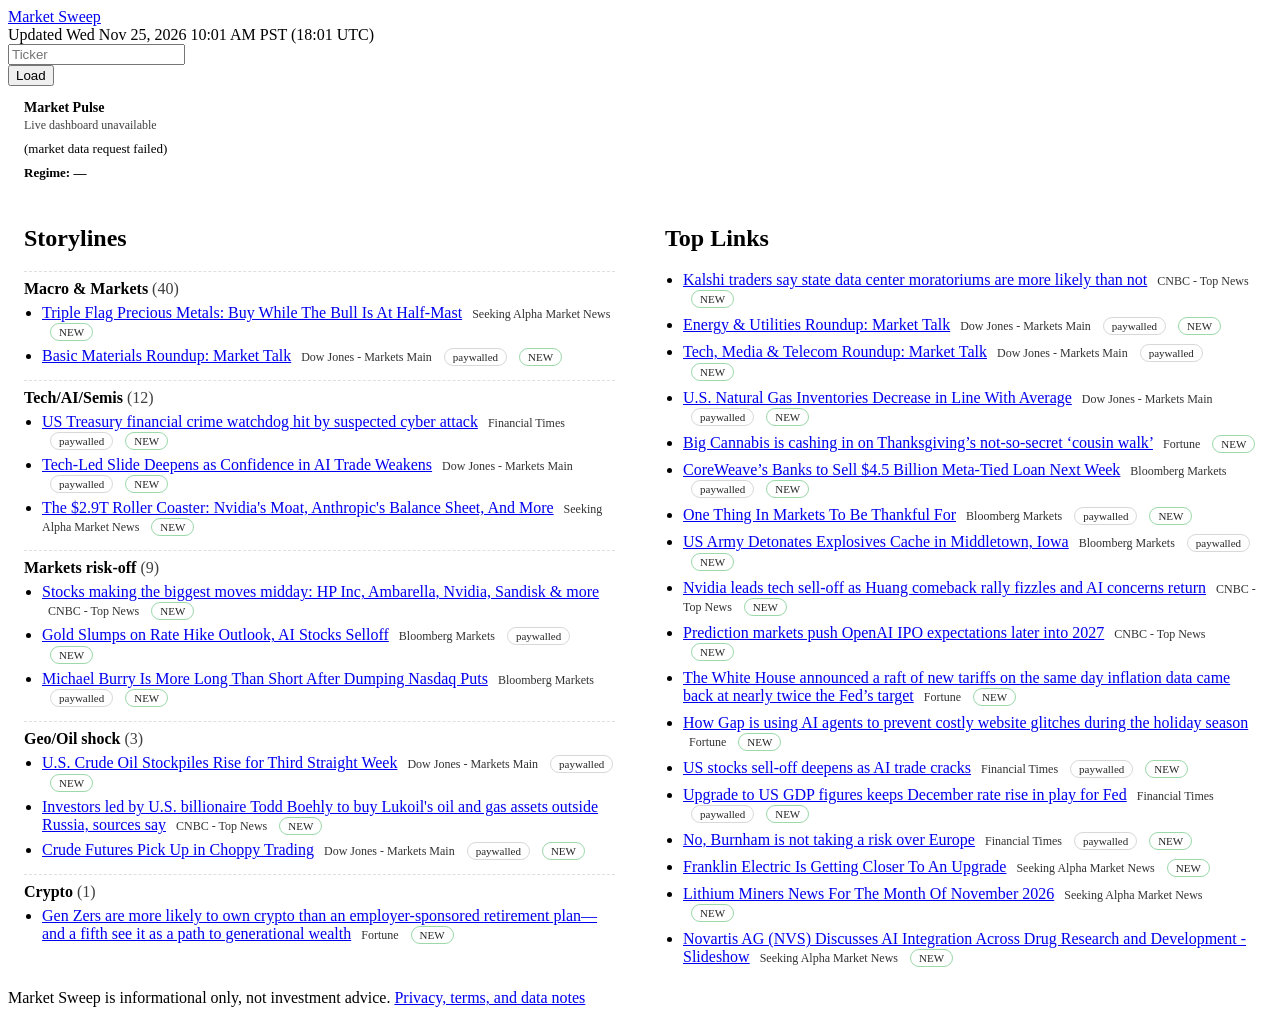
==== commit 8cd471a8: "Update site 2026-11-25T18:01Z" ====
--- a/public/index.html
+++ b/public/index.html
@@ -3,16 +3,16 @@
 <head>
   <meta charset="utf-8" />
   <meta name="viewport" content="width=device-width, initial-scale=1" />
-  <title>Market Sweep — Nov 25: Macro &amp; Markets; Markets risk-off; Tech/AI/Semis</title>
-  <meta name="description" content="Top storylines: Macro &amp; Markets; Markets risk-off; Tech/AI/Semis. Clean, clutter‑free finance headlines." />
-  <meta property="og:title" content="Market Sweep — Nov 25: Macro &amp; Markets; Markets risk-off; Tech/AI/Semis" />
-  <meta property="og:description" content="Top storylines: Macro &amp; Markets; Markets risk-off; Tech/AI/Semis. Clean, clutter‑free finance headlines." />
+  <title>Market Sweep — Nov 25: Macro &amp; Markets; Tech/AI/Semis; Markets risk-off</title>
+  <meta name="description" content="Top storylines: Macro &amp; Markets; Tech/AI/Semis; Markets risk-off. Clean, clutter‑free finance headlines." />
+  <meta property="og:title" content="Market Sweep — Nov 25: Macro &amp; Markets; Tech/AI/Semis; Markets risk-off" />
+  <meta property="og:description" content="Top storylines: Macro &amp; Markets; Tech/AI/Semis; Markets risk-off. Clean, clutter‑free finance headlines." />
   <meta property="og:type" content="website" />
   <meta property="og:url" content="https://markets.dealzen.ai" />
   <meta property="og:site_name" content="Market Sweep" />
   <meta name="twitter:card" content="summary" />
-  <meta name="twitter:title" content="Market Sweep — Nov 25: Macro &amp; Markets; Markets risk-off; Tech/AI/Semis" />
-  <meta name="twitter:description" content="Top storylines: Macro &amp; Markets; Markets risk-off; Tech/AI/Semis. Clean, clutter‑free finance headlines." />
+  <meta name="twitter:title" content="Market Sweep — Nov 25: Macro &amp; Markets; Tech/AI/Semis; Markets risk-off" />
+  <meta name="twitter:description" content="Top storylines: Macro &amp; Markets; Tech/AI/Semis; Markets risk-off. Clean, clutter‑free finance headlines." />
   <link rel="canonical" href="https://markets.dealzen.ai" />
   <link rel="stylesheet" href="/app.css?v=20260710-1155" />
   <style>
@@ -36,7 +36,7 @@
   <header class="app-header">
     <div class="brand">
       <a class="brand-title" href="/">Market Sweep</a>
-      <div class="brand-subtitle">Updated Wed Nov 25, 2026 09:01 AM PST (17:01 UTC)</div>
+      <div class="brand-subtitle">Updated Wed Nov 25, 2026 10:01 AM PST (18:01 UTC)</div>
     </div>
     <form class="search" data-ticker-nav>
       <div class="search-field">
@@ -56,13 +56,13 @@
   <div class="grid">
     <div class="card">
       <h2 style="margin-top:0">Storylines</h2>
-      <div class="story"><div class="storyhdr">Macro &amp; Markets <span class="count">(42)</span></div><ul class="tight"><li><a href="https://www.bloomberg.com/news/articles/2026-11-25/peru-races-to-resolve-informal-mining-fight-by-year-end-deadline" target="_blank" rel="noopener noreferrer">Peru Races to Resolve Informal Mining Fight by Year-End Deadline</a> <span class="src">Bloomberg Markets</span> <span class="pill">paywalled</span> <span class="pill new">NEW</span></li><li><a href="https://seekingalpha.com/article/4971949-palantir-already-off-to-a-strong-2027?source=feed_all_articles" target="_blank" rel="noopener noreferrer">Palantir: Already Off To A Strong 2027</a> <span class="src">Seeking Alpha Market News</span> <span class="pill new">NEW</span></li><li><a href="https://www.bloomberg.com/news/articles/2026-11-25/anthropic-s-post-ipo-struggles-contrast-with-spacex-s-early-days" target="_blank" rel="noopener noreferrer">Anthropic’s Post-IPO Struggles Contrast With SpaceX’s Early Days</a> <span class="src">Bloomberg Markets</span> <span class="pill">paywalled</span> <span class="pill new">NEW</span></li></ul></div><div class="story"><div class="storyhdr">Markets risk-off <span class="count">(11)</span></div><ul class="tight"><li><a href="https://www.cnbc.com/2026/11/24/stock-market-today-live-updates-.html" target="_blank" rel="noopener noreferrer">Dow tumbles 700 points, Nasdaq loses 4% as Nvidia leads resumption of AI sell-off: Live updates</a> <span class="src">CNBC - Top News</span> <span class="pill new">NEW</span></li><li><a href="https://seekingalpha.com/article/4971975-market-volatility-fuels-record-flows-into-equity-bond-etfs?source=feed_all_articles" target="_blank" rel="noopener noreferrer">Market Volatility Fuels Record Flows Into Equity And Bond ETFs</a> <span class="src">Seeking Alpha Market News</span> <span class="pill new">NEW</span></li><li><a href="https://seekingalpha.com/article/4971945-the-nasdaq-is-heading-toward-a-bear-market-as-growth-fears-mount?source=feed_all_articles" target="_blank" rel="noopener noreferrer">The Nasdaq Is Heading Toward A Bear Market As Growth Fears Mount</a> <span class="src">Seeking Alpha Market News</span> <span class="pill new">NEW</span></li></ul></div><div class="story"><div class="storyhdr">Tech/AI/Semis <span class="count">(8)</span></div><ul class="tight"><li><a href="https://www.bloomberg.com/news/articles/2026-11-25/coreweave-nvidia-credit-risk-hit-fresh-highs-as-ai-fears-mount" target="_blank" rel="noopener noreferrer">CoreWeave, Nvidia Credit Risk Hit Fresh Highs as AI Fears Mount</a> <span class="src">Bloomberg Markets</span> <span class="pill">paywalled</span> <span class="pill new">NEW</span></li><li><a href="https://seekingalpha.com/article/4971948-fmtm-momentum-without-the-ai-hangover?source=feed_all_articles" target="_blank" rel="noopener noreferrer">FMTM: Momentum Without The AI Hangover</a> <span class="src">Seeking Alpha Market News</span> <span class="pill new">NEW</span></li><li><a href="https://www.wsj.com/finance/commodities-futures/copper-slumps-amid-ai-roller-coaster-but-physical-supply-remains-tight-14fd2a91?mod=rss_markets_main" target="_blank" rel="noopener noreferrer">Copper Slumps Amid AI Roller Coaster But Physical Supply Remains Tight</a> <span class="src">Dow Jones - Markets Main</span> <span class="pill">paywalled</span> <span class="pill new">NEW</span></li></ul></div><div class="story"><div class="storyhdr">Geo/Oil shock <span class="count">(4)</span></div><ul class="tight"><li><a href="https://www.wsj.com/business/energy-oil/u-s-crude-oil-stockpiles-rise-for-third-straight-week-90dfcab0?mod=rss_markets_main" target="_blank" rel="noopener noreferrer">U.S. Crude Oil Stockpiles Rise for Third Straight Week</a> <span class="src">Dow Jones - Markets Main</span> <span class="pill">paywalled</span> <span class="pill new">NEW</span></li><li><a href="https://seekingalpha.com/article/4971930-suncor-a-compelling-buy-without-triple-digit-oil-prices?source=feed_all_articles" target="_blank" rel="noopener noreferrer">Suncor: A Compelling Buy Without Triple-Digit Oil Prices</a> <span class="src">Seeking Alpha Market News</span> <span class="pill new">NEW</span></li><li><a href="https://www.cnbc.com/2026/11/25/investors-led-by-todd-boehly-to-buy-lukoil-oil-and-gas-assets-outside-russia.html" target="_blank" rel="noopener noreferrer">Investors led by U.S. billionaire Todd Boehly to buy Lukoil&#x27;s oil and gas assets outside Russia, sources say</a> <span class="src">CNBC - Top News</span> <span class="pill new">NEW</span></li></ul></div><div class="story"><div class="storyhdr">Crypto <span class="count">(2)</span></div><ul class="tight"><li><a href="https://fortune.com/2026/11/25/gen-zers-more-likely-own-crypto-than-employer-sponsored-retirement-plan-fifth-see-it-as-path-generational-wealth/" target="_blank" rel="noopener noreferrer">Gen Zers are more likely to own crypto than an employer-sponsored retirement plan—and a fifth see it as a path to generational wealth</a> <span class="src">Fortune</span> <span class="pill new">NEW</span></li><li><a href="https://economictimes.indiatimes.com/markets/cryptocurrency/crypto-news/two-in-five-indian-family-offices-uhnis-have-engaged-with-crypto-amid-regulatory-caution/articleshow/136163899.cms" target="_blank" rel="noopener noreferrer">Two in five Indian family offices, UHNIs have engaged with crypto amid regulatory caution</a> <span class="src">Economic Times - Default</span> <span class="pill new">NEW</span></li></ul></div>
+      <div class="story"><div class="storyhdr">Macro &amp; Markets <span class="count">(40)</span></div><ul class="tight"><li><a href="https://seekingalpha.com/article/4971981-triple-flag-precious-metals-buy-while-the-bull-is-at-half-mast?source=feed_all_articles" target="_blank" rel="noopener noreferrer">Triple Flag Precious Metals: Buy While The Bull Is At Half-Mast</a> <span class="src">Seeking Alpha Market News</span> <span class="pill new">NEW</span></li><li><a href="https://www.wsj.com/business/basic-materials-roundup-market-talk-9535388e?mod=rss_markets_main" target="_blank" rel="noopener noreferrer">Basic Materials Roundup: Market Talk</a> <span class="src">Dow Jones - Markets Main</span> <span class="pill">paywalled</span> <span class="pill new">NEW</span></li></ul></div><div class="story"><div class="storyhdr">Tech/AI/Semis <span class="count">(12)</span></div><ul class="tight"><li><a href="https://www.ft.com/content/43aa7321-2a95-463c-8cb9-77fcc7e39291?syn-25a6b1a6=1" target="_blank" rel="noopener noreferrer">US Treasury financial crime watchdog hit by suspected cyber attack</a> <span class="src">Financial Times</span> <span class="pill">paywalled</span> <span class="pill new">NEW</span></li><li><a href="https://www.wsj.com/finance/stocks/nasdaq-futures-slide-as-ai-growth-fears-return-to-center-stage-ff9a6d6b?mod=rss_markets_main" target="_blank" rel="noopener noreferrer">Tech-Led Slide Deepens as Confidence in AI Trade Weakens</a> <span class="src">Dow Jones - Markets Main</span> <span class="pill">paywalled</span> <span class="pill new">NEW</span></li><li><a href="https://seekingalpha.com/article/4971968-the-2-9t-roller-coaster-nvidia-moat-anthropic-balance-sheet-and-more?source=feed_all_articles" target="_blank" rel="noopener noreferrer">The $2.9T Roller Coaster: Nvidia&#x27;s Moat, Anthropic&#x27;s Balance Sheet, And More</a> <span class="src">Seeking Alpha Market News</span> <span class="pill new">NEW</span></li></ul></div><div class="story"><div class="storyhdr">Markets risk-off <span class="count">(9)</span></div><ul class="tight"><li><a href="https://www.cnbc.com/2026/11/25/stocks-moving-the-most-today-live-updates.html" target="_blank" rel="noopener noreferrer">Stocks making the biggest moves midday: HP Inc, Ambarella, Nvidia, Sandisk &amp; more</a> <span class="src">CNBC - Top News</span> <span class="pill new">NEW</span></li><li><a href="https://www.bloomberg.com/news/videos/2026-11-25/gold-slumps-on-rate-hike-outlook-ai-stocks-selloff-video" target="_blank" rel="noopener noreferrer">Gold Slumps on Rate Hike Outlook, AI Stocks Selloff</a> <span class="src">Bloomberg Markets</span> <span class="pill">paywalled</span> <span class="pill new">NEW</span></li><li><a href="https://www.bloomberg.com/news/articles/2026-11-25/michael-burry-is-more-long-than-short-after-dumping-nasdaq-puts" target="_blank" rel="noopener noreferrer">Michael Burry Is More Long Than Short After Dumping Nasdaq Puts</a> <span class="src">Bloomberg Markets</span> <span class="pill">paywalled</span> <span class="pill new">NEW</span></li></ul></div><div class="story"><div class="storyhdr">Geo/Oil shock <span class="count">(3)</span></div><ul class="tight"><li><a href="https://www.wsj.com/business/energy-oil/u-s-crude-oil-stockpiles-rise-for-third-straight-week-90dfcab0?mod=rss_markets_main" target="_blank" rel="noopener noreferrer">U.S. Crude Oil Stockpiles Rise for Third Straight Week</a> <span class="src">Dow Jones - Markets Main</span> <span class="pill">paywalled</span> <span class="pill new">NEW</span></li><li><a href="https://www.cnbc.com/2026/11/25/investors-led-by-todd-boehly-to-buy-lukoil-oil-and-gas-assets-outside-russia.html" target="_blank" rel="noopener noreferrer">Investors led by U.S. billionaire Todd Boehly to buy Lukoil&#x27;s oil and gas assets outside Russia, sources say</a> <span class="src">CNBC - Top News</span> <span class="pill new">NEW</span></li><li><a href="https://www.wsj.com/finance/commodities-futures/oil-futures-decline-as-traders-weigh-competing-supply-risks-9dd3835d?mod=rss_markets_main" target="_blank" rel="noopener noreferrer">Crude Futures Pick Up in Choppy Trading</a> <span class="src">Dow Jones - Markets Main</span> <span class="pill">paywalled</span> <span class="pill new">NEW</span></li></ul></div><div class="story"><div class="storyhdr">Crypto <span class="count">(1)</span></div><ul class="tight"><li><a href="https://fortune.com/2026/11/25/gen-zers-more-likely-own-crypto-than-employer-sponsored-retirement-plan-fifth-see-it-as-path-generational-wealth/" target="_blank" rel="noopener noreferrer">Gen Zers are more likely to own crypto than an employer-sponsored retirement plan—and a fifth see it as a path to generational wealth</a> <span class="src">Fortune</span> <span class="pill new">NEW</span></li></ul></div>
     </div>
 
     <div class="card">
       <h2 style="margin-top:0">Top Links</h2>
       <ul>
-        <li><a href="https://www.cnbc.com/2026/11/25/army-plans-to-detonate-us-stockpile-of-lead-azide-in-iowa.html" target="_blank" rel="noopener noreferrer">Army blows up bomb chemicals in Iowa despite fears a toxic plume could endanger residents</a> <span class="src">CNBC - Top News</span> <span class="pill new">NEW</span></li><li><a href="https://www.bloomberg.com/news/articles/2026-11-25/russian-refinery-runs-plunge-to-lowest-in-decades-rystad-says" target="_blank" rel="noopener noreferrer">Russian Refinery Runs Plunge to Lowest in Decades, Rystad Says</a> <span class="src">Bloomberg Markets</span> <span class="pill">paywalled</span> <span class="pill new">NEW</span></li><li><a href="https://www.cnbc.com/2026/11/25/anthropic-ipo-employee-millionaires-sudden-wealth.html" target="_blank" rel="noopener noreferrer">There are 5,100 newly minted Anthropic millionaires—here’s all the stuff they don’t tell you about when you suddenly get rich</a> <span class="src">CNBC - Top News</span> <span class="pill new">NEW</span></li><li><a href="https://www.ft.com/content/705eb84c-801d-4a96-b908-e366511e886a?syn-25a6b1a6=1" target="_blank" rel="noopener noreferrer">US stocks sell-off deepens as AI trade cracks</a> <span class="src">Financial Times</span> <span class="pill">paywalled</span> <span class="pill new">NEW</span></li><li><a href="https://www.cnbc.com/2026/11/25/treasury-yields-bonds-inflation.html" target="_blank" rel="noopener noreferrer">10-year Treasury yield slides despite sticky inflation data as investors buy bonds for protection</a> <span class="src">CNBC - Top News</span> <span class="pill new">NEW</span></li><li><a href="https://www.bloomberg.com/news/videos/2026-11-25/core-pce-momentum-remained-elevated-in-october-video" target="_blank" rel="noopener noreferrer">Core PCE Momentum Remained Elevated in October</a> <span class="src">Bloomberg Markets</span> <span class="pill">paywalled</span> <span class="pill new">NEW</span></li><li><a href="https://www.bloomberg.com/news/videos/2026-11-25/the-realreal-ceo-sees-resale-s-structural-shift-video" target="_blank" rel="noopener noreferrer">The RealReal CEO Sees Resale’s Structural Shift</a> <span class="src">Bloomberg Markets</span> <span class="pill">paywalled</span> <span class="pill new">NEW</span></li><li><a href="https://www.ft.com/content/a1aaf5be-176c-4c4c-99d6-00875f6933f3?syn-25a6b1a6=1" target="_blank" rel="noopener noreferrer">Upgrade to US GDP figures keeps December rate rise in play for Fed</a> <span class="src">Financial Times</span> <span class="pill">paywalled</span> <span class="pill new">NEW</span></li><li><a href="https://fortune.com/2026/11/25/how-qualcomms-cmo-is-reshaping-his-team-for-its-post-apple-era/" target="_blank" rel="noopener noreferrer">How Qualcomm’s CMO is reshaping his team for its post-Apple era</a> <span class="src">Fortune</span> <span class="pill new">NEW</span></li><li><a href="https://fortune.com/2026/11/25/home-prices-falling-in-76-of-300-biggest-markets-austin/" target="_blank" rel="noopener noreferrer">Home prices are falling in 76 of the 300 biggest U.S. housing markets, and Austin is nearly 29% below its peak</a> <span class="src">Fortune</span> <span class="pill new">NEW</span></li><li><a href="https://www.wsj.com/finance/investing/u-s-treasury-yields-fall-ahead-of-pce-inflation-data-dfeb7995?mod=rss_markets_main" target="_blank" rel="noopener noreferrer">Treasury Yields Extend Fall After U.S. Data Flurry</a> <span class="src">Dow Jones - Markets Main</span> <span class="pill">paywalled</span> <span class="pill new">NEW</span></li><li><a href="https://www.wsj.com/finance/stocks/nasdaq-futures-slide-as-ai-growth-fears-return-to-center-stage-ff9a6d6b?mod=rss_markets_main" target="_blank" rel="noopener noreferrer">Tech-Led Slide Deepens as Confidence in AI Trade Weakens</a> <span class="src">Dow Jones - Markets Main</span> <span class="pill">paywalled</span> <span class="pill new">NEW</span></li><li><a href="https://www.ft.com/content/84eb2d60-b229-4bc0-85ef-b56bc1a14338?syn-25a6b1a6=1" target="_blank" rel="noopener noreferrer">No, Burnham is not taking a risk over Europe</a> <span class="src">Financial Times</span> <span class="pill">paywalled</span> <span class="pill new">NEW</span></li><li><a href="https://www.wsj.com/finance/commodities-futures/oil-futures-decline-as-traders-weigh-competing-supply-risks-9dd3835d?mod=rss_markets_main" target="_blank" rel="noopener noreferrer">Crude Futures Pick Up in Choppy Trading</a> <span class="src">Dow Jones - Markets Main</span> <span class="pill">paywalled</span> <span class="pill new">NEW</span></li><li><a href="https://fortune.com/2026/11/25/coca-cola-cfo-john-murphy-retire-career-advice/" target="_blank" rel="noopener noreferrer">Coca-Cola CFO John Murphy to retire. Here are his 3 pieces of career advice after nearly 40 years at the company</a> <span class="src">Fortune</span> <span class="pill new">NEW</span></li><li><a href="https://seekingalpha.com/article/4971971-mlp-se-mlpkf-presents-at-deutsches-eigenkapitalforum-german-equity-capital-market-forum-2026?source=feed_all_articles" target="_blank" rel="noopener noreferrer">MLP SE (MLPKF) Presents at Deutsches Eigenkapitalforum (German Equity Capital Market Forum) 2026 - Slideshow</a> <span class="src">Seeking Alpha Market News</span> <span class="pill new">NEW</span></li><li><a href="https://seekingalpha.com/article/4971939-buck-elevated-treasury-rates-plus-option-yield-enhancement?source=feed_all_articles" target="_blank" rel="noopener noreferrer">BUCK: Elevated Treasury Rates Plus Option Yield Enhancement</a> <span class="src">Seeking Alpha Market News</span> <span class="pill new">NEW</span></li><li><a href="https://seekingalpha.com/article/4971937-airbus-the-orders-keep-coming-but-deliveries-remain-a-problem?source=feed_all_articles" target="_blank" rel="noopener noreferrer">Airbus: The Orders Keep Coming, But Deliveries Remain A Problem</a> <span class="src">Seeking Alpha Market News</span> <span class="pill new">NEW</span></li>
+        <li><a href="https://www.cnbc.com/2026/11/25/kalshi-traders-say-the-odds-of-states-imposing-data-center-moratoriums-is-more-likely-than-not.html" target="_blank" rel="noopener noreferrer">Kalshi traders say state data center moratoriums are more likely than not</a> <span class="src">CNBC - Top News</span> <span class="pill new">NEW</span></li><li><a href="https://www.wsj.com/business/energy-utilities-roundup-market-talk-7cb12596?mod=rss_markets_main" target="_blank" rel="noopener noreferrer">Energy &amp; Utilities Roundup: Market Talk</a> <span class="src">Dow Jones - Markets Main</span> <span class="pill">paywalled</span> <span class="pill new">NEW</span></li><li><a href="https://www.wsj.com/business/tech-media-telecom-roundup-market-talk-39807782?mod=rss_markets_main" target="_blank" rel="noopener noreferrer">Tech, Media &amp; Telecom Roundup: Market Talk</a> <span class="src">Dow Jones - Markets Main</span> <span class="pill">paywalled</span> <span class="pill new">NEW</span></li><li><a href="https://www.wsj.com/finance/commodities-futures/u-s-natural-gas-steady-as-december-contract-set-to-expire-9d411e92?mod=rss_markets_main" target="_blank" rel="noopener noreferrer">U.S. Natural Gas Inventories Decrease in Line With Average</a> <span class="src">Dow Jones - Markets Main</span> <span class="pill">paywalled</span> <span class="pill new">NEW</span></li><li><a href="https://fortune.com/2026/11/25/thanksgiving-cousin-walk-cannabis-green-wednesday-sales/" target="_blank" rel="noopener noreferrer">Big Cannabis is cashing in on Thanksgiving’s not-so-secret ‘cousin walk’</a> <span class="src">Fortune</span> <span class="pill new">NEW</span></li><li><a href="https://www.bloomberg.com/news/articles/2026-11-25/coreweave-s-banks-to-sell-4-5-billion-meta-tied-loan-next-week" target="_blank" rel="noopener noreferrer">CoreWeave’s Banks to Sell $4.5 Billion Meta-Tied Loan Next Week</a> <span class="src">Bloomberg Markets</span> <span class="pill">paywalled</span> <span class="pill new">NEW</span></li><li><a href="https://www.bloomberg.com/news/newsletters/2026-11-25/one-thing-in-markets-to-be-thankful-for" target="_blank" rel="noopener noreferrer">One Thing In Markets To Be Thankful For</a> <span class="src">Bloomberg Markets</span> <span class="pill">paywalled</span> <span class="pill new">NEW</span></li><li><a href="https://www.bloomberg.com/news/videos/2026-11-25/us-army-detonates-explosives-cache-in-middletown-iowa-video" target="_blank" rel="noopener noreferrer">US Army Detonates Explosives Cache in Middletown, Iowa</a> <span class="src">Bloomberg Markets</span> <span class="pill">paywalled</span> <span class="pill new">NEW</span></li><li><a href="https://www.cnbc.com/2026/11/25/nvidia-ai-stock-tech-selloff.html" target="_blank" rel="noopener noreferrer">Nvidia leads tech sell-off as Huang comeback rally fizzles and AI concerns return</a> <span class="src">CNBC - Top News</span> <span class="pill new">NEW</span></li><li><a href="https://www.cnbc.com/2026/11/25/openai-ipo-odds-2027-prediction-markets.html" target="_blank" rel="noopener noreferrer">Prediction markets push OpenAI IPO expectations later into 2027</a> <span class="src">CNBC - Top News</span> <span class="pill new">NEW</span></li><li><a href="https://fortune.com/2026/11/25/white-house-new-tariffs-inflation-data-expectations-fed/" target="_blank" rel="noopener noreferrer">The White House announced a raft of new tariffs on the same day inflation data came back at nearly twice the Fed’s target</a> <span class="src">Fortune</span> <span class="pill new">NEW</span></li><li><a href="https://fortune.com/2026/11/25/after-a-week-of-outages-that-put-it-resiliency-to-the-test-cios-are-already-preparing-for-the-next-disruption-2/" target="_blank" rel="noopener noreferrer">How Gap is using AI agents to prevent costly website glitches during the holiday season</a> <span class="src">Fortune</span> <span class="pill new">NEW</span></li><li><a href="https://www.ft.com/content/705eb84c-801d-4a96-b908-e366511e886a?syn-25a6b1a6=1" target="_blank" rel="noopener noreferrer">US stocks sell-off deepens as AI trade cracks</a> <span class="src">Financial Times</span> <span class="pill">paywalled</span> <span class="pill new">NEW</span></li><li><a href="https://www.ft.com/content/a1aaf5be-176c-4c4c-99d6-00875f6933f3?syn-25a6b1a6=1" target="_blank" rel="noopener noreferrer">Upgrade to US GDP figures keeps December rate rise in play for Fed</a> <span class="src">Financial Times</span> <span class="pill">paywalled</span> <span class="pill new">NEW</span></li><li><a href="https://www.ft.com/content/84eb2d60-b229-4bc0-85ef-b56bc1a14338?syn-25a6b1a6=1" target="_blank" rel="noopener noreferrer">No, Burnham is not taking a risk over Europe</a> <span class="src">Financial Times</span> <span class="pill">paywalled</span> <span class="pill new">NEW</span></li><li><a href="https://seekingalpha.com/article/4971972-franklin-electric-is-getting-closer-to-an-upgrade?source=feed_all_articles" target="_blank" rel="noopener noreferrer">Franklin Electric Is Getting Closer To An Upgrade</a> <span class="src">Seeking Alpha Market News</span> <span class="pill new">NEW</span></li><li><a href="https://seekingalpha.com/article/4971965-lithium-miners-news-for-the-month-of-november-2026?source=feed_all_articles" target="_blank" rel="noopener noreferrer">Lithium Miners News For The Month Of November 2026</a> <span class="src">Seeking Alpha Market News</span> <span class="pill new">NEW</span></li><li><a href="https://seekingalpha.com/article/4971984-novartis-ag-nvs-discusses-ai-integration-across-drug-research-and-development-slideshow?source=feed_all_articles" target="_blank" rel="noopener noreferrer">Novartis AG (NVS) Discusses AI Integration Across Drug Research and Development - Slideshow</a> <span class="src">Seeking Alpha Market News</span> <span class="pill new">NEW</span></li>
       </ul>
     </div>
   </div>
